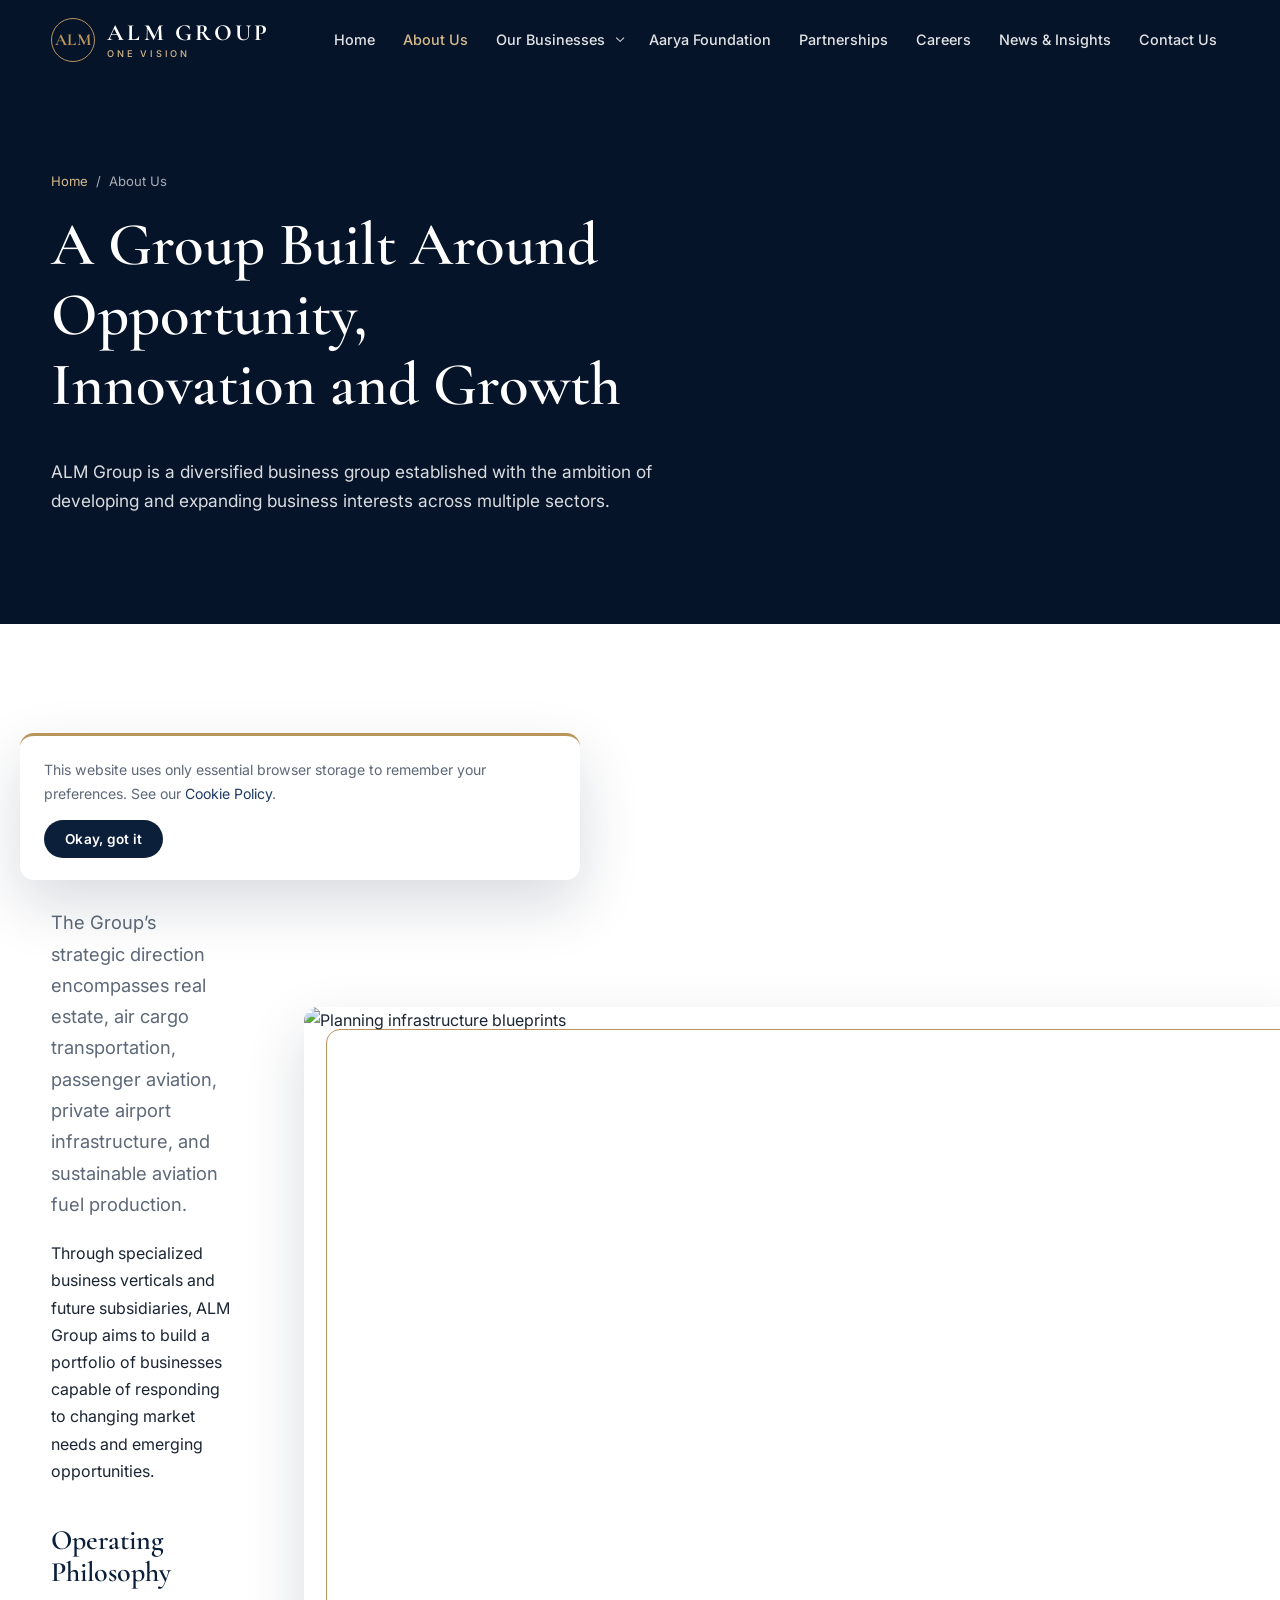
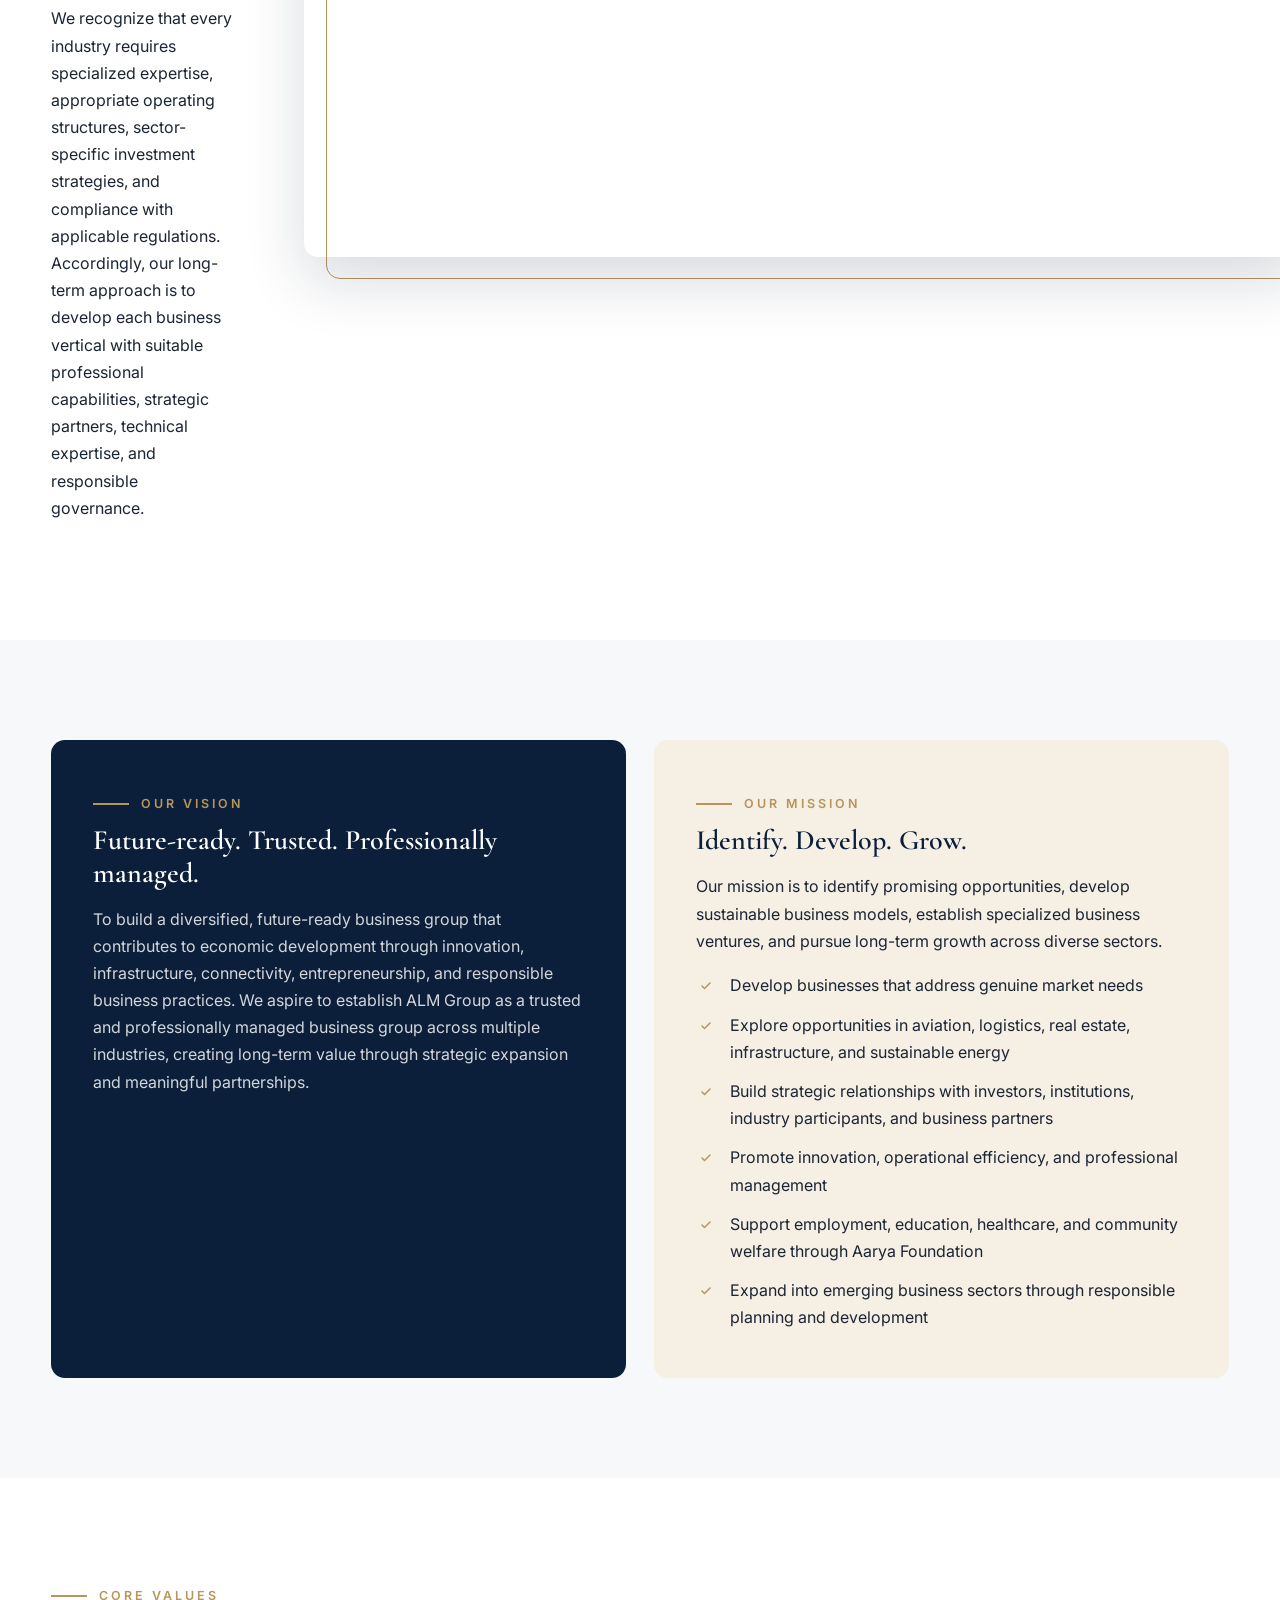
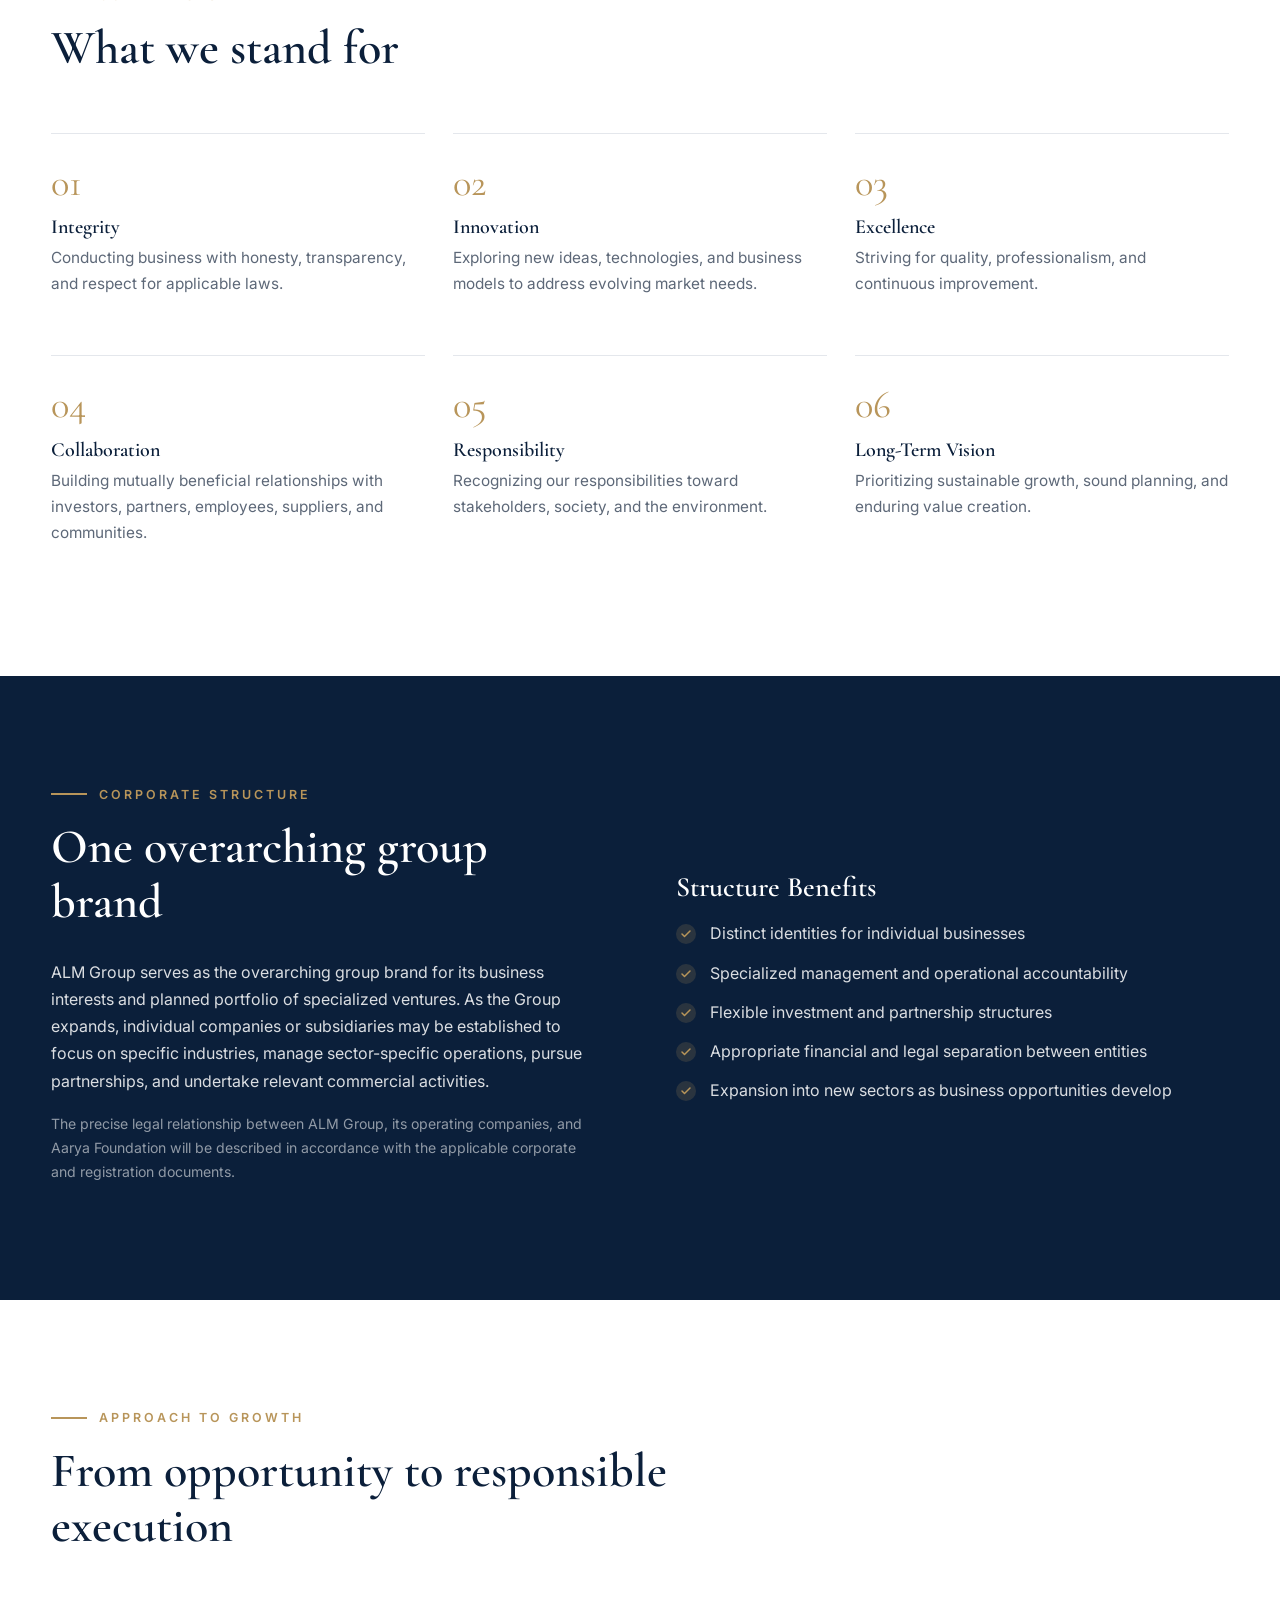
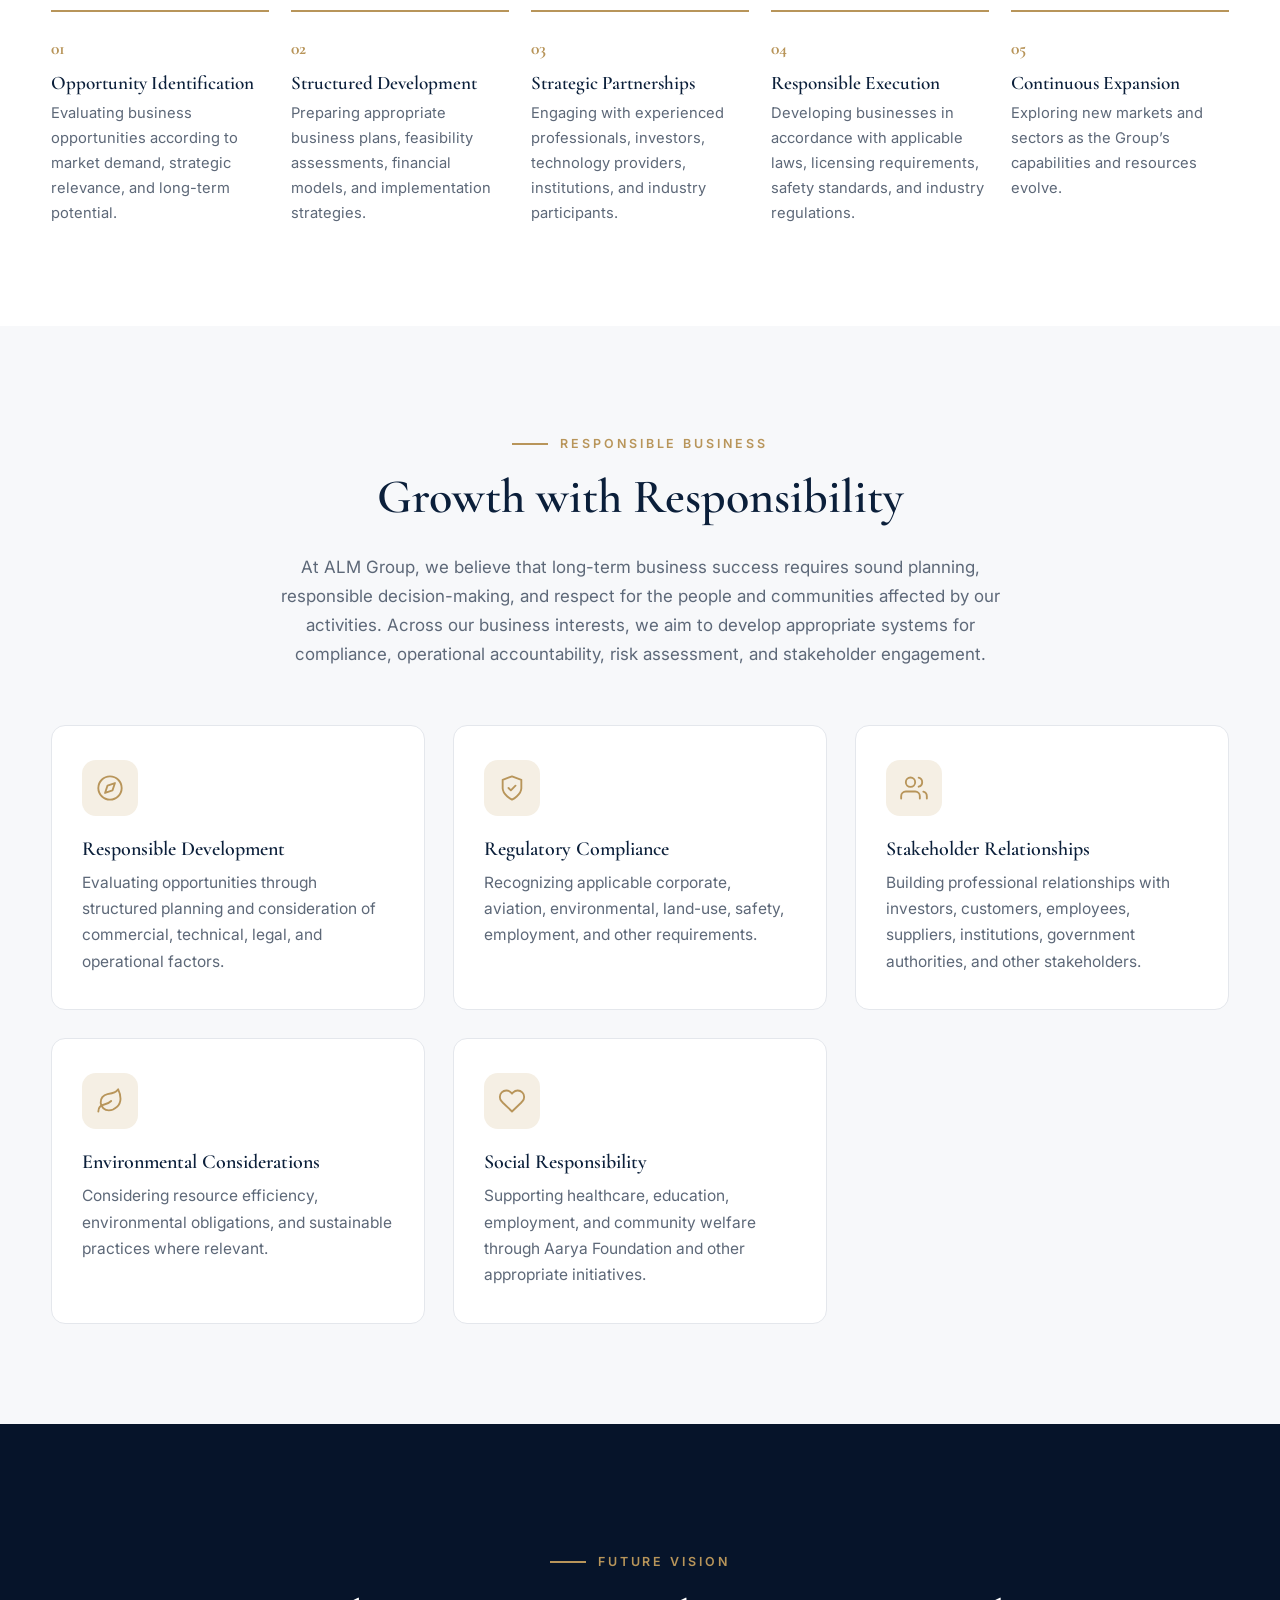
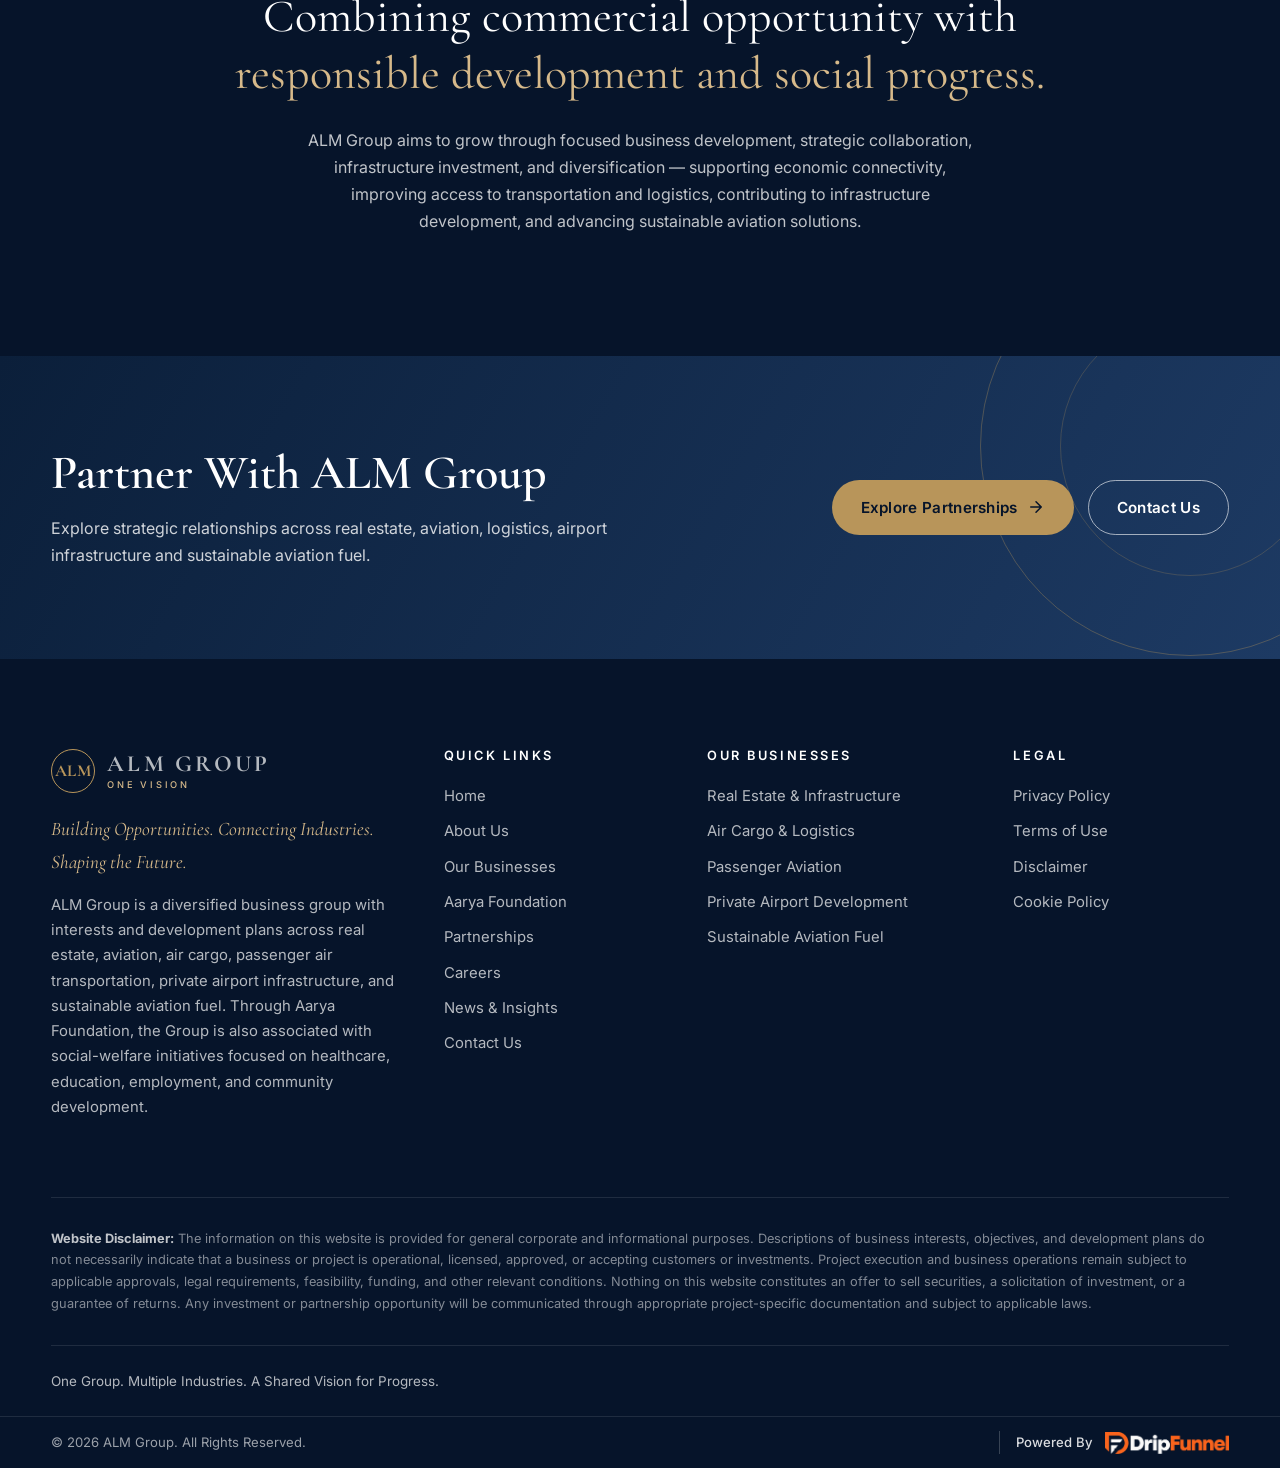
==== about.html @ 8d6ccbed "first commit" ====
<!DOCTYPE html>
<html lang="en">
<head>
<meta charset="UTF-8">
<meta name="viewport" content="width=device-width, initial-scale=1">
<title>About ALM Group | Vision, Mission &amp; Values</title>
<meta name="description" content="Learn about ALM Group: a diversified business group built around opportunity, innovation and growth, with a vision for responsible, long-term value creation.">
<meta name="keywords" content="ALM Group, ALM Group India, ALM real estate, ALM aviation, air cargo business, passenger aviation, private airport development, sustainable aviation fuel, aviation infrastructure, real estate development, Aarya Foundation, healthcare initiatives, educational welfare, employment and skill development">
<meta name="theme-color" content="#0b1f3a">
<meta property="og:type" content="website">
<meta property="og:site_name" content="ALM Group">
<meta property="og:title" content="About ALM Group | Vision, Mission &amp; Values">
<meta property="og:description" content="Learn about ALM Group: a diversified business group built around opportunity, innovation and growth, with a vision for responsible, long-term value creation.">
<meta property="og:image" content="https://images.unsplash.com/photo-1541888946425-d81bb19240f5?auto=format&fit=crop&w=1200&q=80&h=630">
<meta name="twitter:card" content="summary_large_image">
<link rel="icon" href="assets/img/favicon.svg" type="image/svg+xml">
<link rel="preconnect" href="https://fonts.googleapis.com">
<link rel="preconnect" href="https://fonts.gstatic.com" crossorigin>
<link rel="preconnect" href="https://images.unsplash.com">
<link href="https://fonts.googleapis.com/css2?family=Cormorant+Garamond:ital,wght@0,500;0,600;0,700;1,500&family=Inter:wght@400;500;600;700&display=swap" rel="stylesheet">
<link rel="stylesheet" href="assets/css/style.css">
<script type="application/ld+json">{"@context":"https://schema.org","@type":"Organization","name":"ALM Group","slogan":"Building Opportunities. Connecting Industries. Shaping the Future.","description":"Discover ALM Group, a diversified business group exploring opportunities in real estate, air cargo, passenger aviation, private airport development, and sustainable aviation fuel, alongside social-welfare initiatives through Aarya Foundation."}</script>
</head>
<body>
<a class="skip-link" href="#main">Skip to content</a>
<header class="site-header">
  <div class="container">
    <a href="index.html" class="brand" aria-label="ALM Group home"><span class="brand-mark">ALM</span><span class="brand-text">ALM GROUP<small>ONE VISION</small></span></a>
    <nav class="main-nav" aria-label="Main navigation">
      <ul><li><a href="index.html">Home</a></li><li><a href="about.html" class="active" aria-current="page">About Us</a></li><li class="has-sub"><a href="businesses.html">Our Businesses</a><ul class="submenu"><li><a href="businesses.html#real-estate">Real Estate &amp; Infrastructure</a></li><li><a href="businesses.html#air-cargo">Air Cargo &amp; Logistics</a></li><li><a href="businesses.html#passenger-aviation">Passenger Aviation</a></li><li><a href="businesses.html#airport">Private Airport Development</a></li><li><a href="businesses.html#saf">Sustainable Aviation Fuel</a></li><li><a href="businesses.html#future">Future Business Verticals</a></li></ul></li><li><a href="foundation.html">Aarya Foundation</a></li><li><a href="partnerships.html">Partnerships</a></li><li><a href="careers.html">Careers</a></li><li><a href="news.html">News &amp; Insights</a></li><li><a href="contact.html">Contact Us</a></li><li class="mobile-cta"><a href="contact.html?interest=investment" class="btn btn-gold">Partner With Us <svg xmlns="http://www.w3.org/2000/svg" viewBox="0 0 24 24" fill="none" stroke="currentColor" stroke-width="2" stroke-linecap="round" stroke-linejoin="round" aria-hidden="true"><path d="M5 12h14M12 5l7 7-7 7"/></svg></a></li></ul>
    </nav>
    <a href="contact.html?interest=investment" class="btn btn-gold header-cta">Partner With Us</a>
    <button class="menu-toggle" aria-label="Open menu" aria-expanded="false"><span></span></button>
  </div>
</header>
<main id="main">
<section class="page-hero" style="background-image:url('https://images.unsplash.com/photo-1541888946425-d81bb19240f5?auto=format&fit=crop&w=1920&q=80')">
  <div class="container">
    <div class="breadcrumb"><a href="index.html">Home</a> &nbsp;/&nbsp; About Us</div>
    <h1>A Group Built Around Opportunity, Innovation and Growth</h1>
    <p>ALM Group is a diversified business group established with the ambition of developing and expanding business interests across multiple sectors.</p>
  </div>
</section>

<section>
  <div class="container split">
    <div class="reveal">
      <span class="eyebrow">Overview</span>
      <h2>Strategic Direction</h2>
      <p class="lead">The Group&rsquo;s strategic direction encompasses real estate, air cargo transportation, passenger aviation, private airport infrastructure, and sustainable aviation fuel production.</p>
      <p>Through specialized business verticals and future subsidiaries, ALM Group aims to build a portfolio of businesses capable of responding to changing market needs and emerging opportunities.</p>
      <h3 style="margin-top:1.4em">Operating Philosophy</h3>
      <p>We recognize that every industry requires specialized expertise, appropriate operating structures, sector-specific investment strategies, and compliance with applicable regulations. Accordingly, our long-term approach is to develop each business vertical with suitable professional capabilities, strategic partners, technical expertise, and responsible governance.</p>
    </div>
    <div class="split-media reveal"><img src="https://images.unsplash.com/photo-1503387762-592deb58ef4e?auto=format&fit=crop&w=1000&q=80" alt="Planning infrastructure blueprints" loading="lazy" width="1000" height="850"></div>
  </div>
</section>

<section class="section-alt" id="vision">
  <div class="container">
    <div class="grid grid-2">
      <div class="vm-block navy reveal">
        <span class="eyebrow">Our Vision</span>
        <h3>Future-ready. Trusted. Professionally managed.</h3>
        <p>To build a diversified, future-ready business group that contributes to economic development through innovation, infrastructure, connectivity, entrepreneurship, and responsible business practices. We aspire to establish ALM Group as a trusted and professionally managed business group across multiple industries, creating long-term value through strategic expansion and meaningful partnerships.</p>
      </div>
      <div class="vm-block gold reveal" id="mission">
        <span class="eyebrow">Our Mission</span>
        <h3>Identify. Develop. Grow.</h3>
        <p>Our mission is to identify promising opportunities, develop sustainable business models, establish specialized business ventures, and pursue long-term growth across diverse sectors.</p>
        <ul class="check-list"><li>Develop businesses that address genuine market needs</li><li>Explore opportunities in aviation, logistics, real estate, infrastructure, and sustainable energy</li><li>Build strategic relationships with investors, institutions, industry participants, and business partners</li><li>Promote innovation, operational efficiency, and professional management</li><li>Support employment, education, healthcare, and community welfare through Aarya Foundation</li><li>Expand into emerging business sectors through responsible planning and development</li></ul>
      </div>
    </div>
  </div>
</section>

<section>
  <div class="container">
    <div class="section-head reveal">
      <span class="eyebrow">Core Values</span>
      <h2>What we stand for</h2>
    </div>
    <div class="grid grid-3">
<div class="value reveal"><span class="num">01</span><h4>Integrity</h4><p>Conducting business with honesty, transparency, and respect for applicable laws.</p></div>
<div class="value reveal"><span class="num">02</span><h4>Innovation</h4><p>Exploring new ideas, technologies, and business models to address evolving market needs.</p></div>
<div class="value reveal"><span class="num">03</span><h4>Excellence</h4><p>Striving for quality, professionalism, and continuous improvement.</p></div>
<div class="value reveal"><span class="num">04</span><h4>Collaboration</h4><p>Building mutually beneficial relationships with investors, partners, employees, suppliers, and communities.</p></div>
<div class="value reveal"><span class="num">05</span><h4>Responsibility</h4><p>Recognizing our responsibilities toward stakeholders, society, and the environment.</p></div>
<div class="value reveal"><span class="num">06</span><h4>Long-Term Vision</h4><p>Prioritizing sustainable growth, sound planning, and enduring value creation.</p></div>
    </div>
  </div>
</section>

<section class="section-navy" id="structure">
  <div class="container split">
    <div class="reveal">
      <span class="eyebrow">Corporate Structure</span>
      <h2>One overarching group brand</h2>
      <p>ALM Group serves as the overarching group brand for its business interests and planned portfolio of specialized ventures. As the Group expands, individual companies or subsidiaries may be established to focus on specific industries, manage sector-specific operations, pursue partnerships, and undertake relevant commercial activities.</p>
      <p style="font-size:.88rem;color:rgba(255,255,255,.55)">The precise legal relationship between ALM Group, its operating companies, and Aarya Foundation will be described in accordance with the applicable corporate and registration documents.</p>
    </div>
    <div class="reveal">
      <h3>Structure Benefits</h3>
      <ul class="check-list">
        <li>Distinct identities for individual businesses</li>
        <li>Specialized management and operational accountability</li>
        <li>Flexible investment and partnership structures</li>
        <li>Appropriate financial and legal separation between entities</li>
        <li>Expansion into new sectors as business opportunities develop</li>
      </ul>
    </div>
  </div>
</section>

<section>
  <div class="container">
    <div class="section-head reveal">
      <span class="eyebrow">Approach to Growth</span>
      <h2>From opportunity to responsible execution</h2>
    </div>
    <div class="steps">
<div class="step reveal"><h4>Opportunity Identification</h4><p>Evaluating business opportunities according to market demand, strategic relevance, and long-term potential.</p></div>
<div class="step reveal"><h4>Structured Development</h4><p>Preparing appropriate business plans, feasibility assessments, financial models, and implementation strategies.</p></div>
<div class="step reveal"><h4>Strategic Partnerships</h4><p>Engaging with experienced professionals, investors, technology providers, institutions, and industry participants.</p></div>
<div class="step reveal"><h4>Responsible Execution</h4><p>Developing businesses in accordance with applicable laws, licensing requirements, safety standards, and industry regulations.</p></div>
<div class="step reveal"><h4>Continuous Expansion</h4><p>Exploring new markets and sectors as the Group&rsquo;s capabilities and resources evolve.</p></div>
    </div>
  </div>
</section>

<section class="section-alt" id="responsible-business">
  <div class="container">
    <div class="section-head center reveal">
      <span class="eyebrow">Responsible Business</span>
      <h2>Growth with Responsibility</h2>
      <p>At ALM Group, we believe that long-term business success requires sound planning, responsible decision-making, and respect for the people and communities affected by our activities. Across our business interests, we aim to develop appropriate systems for compliance, operational accountability, risk assessment, and stakeholder engagement.</p>
    </div>
    <div class="grid grid-3">
<div class="card reveal"><div class="icon"><svg xmlns="http://www.w3.org/2000/svg" viewBox="0 0 24 24" fill="none" stroke="currentColor" stroke-width="1.6" stroke-linecap="round" stroke-linejoin="round" aria-hidden="true"><circle cx="12" cy="12" r="10"/><polygon points="16.24 7.76 14.12 14.12 7.76 16.24 9.88 9.88 16.24 7.76"/></svg></div><h4>Responsible Development</h4><p>Evaluating opportunities through structured planning and consideration of commercial, technical, legal, and operational factors.</p></div>
<div class="card reveal"><div class="icon"><svg xmlns="http://www.w3.org/2000/svg" viewBox="0 0 24 24" fill="none" stroke="currentColor" stroke-width="1.6" stroke-linecap="round" stroke-linejoin="round" aria-hidden="true"><path d="M12 22s8-4 8-10V5l-8-3-8 3v7c0 6 8 10 8 10z"/><path d="M9 12l2 2 4-4"/></svg></div><h4>Regulatory Compliance</h4><p>Recognizing applicable corporate, aviation, environmental, land-use, safety, employment, and other requirements.</p></div>
<div class="card reveal"><div class="icon"><svg xmlns="http://www.w3.org/2000/svg" viewBox="0 0 24 24" fill="none" stroke="currentColor" stroke-width="1.6" stroke-linecap="round" stroke-linejoin="round" aria-hidden="true"><path d="M17 21v-2a4 4 0 0 0-4-4H5a4 4 0 0 0-4 4v2"/><circle cx="9" cy="7" r="4"/><path d="M23 21v-2a4 4 0 0 0-3-3.87M16 3.13a4 4 0 0 1 0 7.75"/></svg></div><h4>Stakeholder Relationships</h4><p>Building professional relationships with investors, customers, employees, suppliers, institutions, government authorities, and other stakeholders.</p></div>
<div class="card reveal"><div class="icon"><svg xmlns="http://www.w3.org/2000/svg" viewBox="0 0 24 24" fill="none" stroke="currentColor" stroke-width="1.6" stroke-linecap="round" stroke-linejoin="round" aria-hidden="true"><path d="M11 20A7 7 0 0 1 9.8 6.1C15.5 5 17 4.48 19 2c1 2 2 4.18 2 8 0 5.5-4.78 10-10 10z"/><path d="M2 21c0-3 1.85-5.36 5.08-6C9.5 14.52 12 13 13 12"/></svg></div><h4>Environmental Considerations</h4><p>Considering resource efficiency, environmental obligations, and sustainable practices where relevant.</p></div>
<div class="card reveal"><div class="icon"><svg xmlns="http://www.w3.org/2000/svg" viewBox="0 0 24 24" fill="none" stroke="currentColor" stroke-width="1.6" stroke-linecap="round" stroke-linejoin="round" aria-hidden="true"><path d="M20.8 4.6a5.5 5.5 0 0 0-7.8 0L12 5.7l-1-1.1a5.5 5.5 0 0 0-7.8 7.8l1 1.1L12 21l7.8-7.5 1-1.1a5.5 5.5 0 0 0 0-7.8z"/></svg></div><h4>Social Responsibility</h4><p>Supporting healthcare, education, employment, and community welfare through Aarya Foundation and other appropriate initiatives.</p></div>
    </div>
  </div>
</section>

<section class="statement" style="background-image:url('https://images.unsplash.com/photo-1517479149777-5f3b1511d5ad?auto=format&fit=crop&w=1920&q=80')">
  <div class="container">
    <span class="eyebrow" style="justify-content:center">Future Vision</span>
    <blockquote>Combining commercial opportunity with <span>responsible development and social progress.</span></blockquote>
    <p>ALM Group aims to grow through focused business development, strategic collaboration, infrastructure investment, and diversification &mdash; supporting economic connectivity, improving access to transportation and logistics, contributing to infrastructure development, and advancing sustainable aviation solutions.</p>
  </div>
</section>

<section class="cta-band">
  <div class="container">
    <div>
      <h2>Partner With ALM Group</h2>
      <p>Explore strategic relationships across real estate, aviation, logistics, airport infrastructure and sustainable aviation fuel.</p>
    </div>
    <div class="btn-row">
      <a href="partnerships.html" class="btn btn-gold">Explore Partnerships <svg xmlns="http://www.w3.org/2000/svg" viewBox="0 0 24 24" fill="none" stroke="currentColor" stroke-width="2" stroke-linecap="round" stroke-linejoin="round" aria-hidden="true"><path d="M5 12h14M12 5l7 7-7 7"/></svg></a>
      <a href="contact.html" class="btn btn-outline-light">Contact Us</a>
    </div>
  </div>
</section>
</main>
<footer class="site-footer">
  <div class="container">
    <div class="footer-grid">
      <div class="footer-brand">
        <a href="index.html" class="brand" aria-label="ALM Group home"><span class="brand-mark">ALM</span><span class="brand-text">ALM GROUP<small>ONE VISION</small></span></a>
        <p class="footer-tagline">Building Opportunities. Connecting Industries. Shaping the Future.</p>
        <p>ALM Group is a diversified business group with interests and development plans across real estate, aviation, air cargo, passenger air transportation, private airport infrastructure, and sustainable aviation fuel. Through Aarya Foundation, the Group is also associated with social-welfare initiatives focused on healthcare, education, employment, and community development.</p>
      </div>
      <div>
        <h4>Quick Links</h4>
        <ul><li><a href="index.html">Home</a></li><li><a href="about.html">About Us</a></li><li><a href="businesses.html">Our Businesses</a></li><li><a href="foundation.html">Aarya Foundation</a></li><li><a href="partnerships.html">Partnerships</a></li><li><a href="careers.html">Careers</a></li><li><a href="news.html">News &amp; Insights</a></li><li><a href="contact.html">Contact Us</a></li></ul>
      </div>
      <div>
        <h4>Our Businesses</h4>
        <ul><li><a href="businesses.html#real-estate">Real Estate &amp; Infrastructure</a></li><li><a href="businesses.html#air-cargo">Air Cargo &amp; Logistics</a></li><li><a href="businesses.html#passenger-aviation">Passenger Aviation</a></li><li><a href="businesses.html#airport">Private Airport Development</a></li><li><a href="businesses.html#saf">Sustainable Aviation Fuel</a></li></ul>
      </div>
      <div>
        <h4>Legal</h4>
        <ul>
          <li><a href="legal.html#privacy">Privacy Policy</a></li>
          <li><a href="legal.html#terms">Terms of Use</a></li>
          <li><a href="legal.html#disclaimer">Disclaimer</a></li>
          <li><a href="legal.html#cookies">Cookie Policy</a></li>
        </ul>
      </div>
    </div>
    <div class="footer-disclaimer">
      <strong>Website Disclaimer:</strong> The information on this website is provided for general corporate and informational purposes. Descriptions of business interests, objectives, and development plans do not necessarily indicate that a business or project is operational, licensed, approved, or accepting customers or investments. Project execution and business operations remain subject to applicable approvals, legal requirements, feasibility, funding, and other relevant conditions. Nothing on this website constitutes an offer to sell securities, a solicitation of investment, or a guarantee of returns. Any investment or partnership opportunity will be communicated through appropriate project-specific documentation and subject to applicable laws.
    </div>
    <div class="footer-bottom">
      <span>One Group. Multiple Industries. A Shared Vision for Progress.</span>
    </div>
  </div>
  <div class="footer-credit">
    <div class="container">
      <span>&copy; <span data-year>2026</span> ALM Group. All Rights Reserved.</span>
      <a class="powered-by" href="https://www.dripfunnel.com/in/" target="_blank" rel="noopener" aria-label="Powered by DripFunnel">
        <span>Powered By</span>
        <img src="assets/dripfunnel/DRIPFUNNEL white logo.png" alt="DripFunnel" width="130" height="23" loading="lazy">
      </a>
    </div>
  </div>
</footer>
<button class="back-to-top" aria-label="Back to top"><svg xmlns="http://www.w3.org/2000/svg" viewBox="0 0 24 24" fill="none" stroke="currentColor" stroke-width="2.2" stroke-linecap="round" stroke-linejoin="round" aria-hidden="true"><path d="M12 19V5M5 12l7-7 7 7"/></svg></button>
<div class="cookie-banner" role="region" aria-label="Cookie notice">
  <p>This website uses only essential browser storage to remember your preferences. See our <a href="legal.html#cookies">Cookie Policy</a>.</p>
  <button class="btn btn-navy" type="button">Okay, got it</button>
</div>
<script src="assets/js/main.js"></script>
</body>
</html>
---- assets/css/style.css ----
/* ALM Group — corporate stylesheet
   Palette: navy, white, subtle gold (per brand design direction) */
:root {
  --navy-950: #06142a;
  --navy-900: #0b1f3a;
  --navy-800: #13294b;
  --navy-700: #1d3a63;
  --gold: #b8955a;
  --gold-light: #d6b98a;
  --gold-soft: #f5efe4;
  --white: #ffffff;
  --ink: #1b2533;
  --muted: #5d6878;
  --line: #e4e7ec;
  --bg-alt: #f7f8fa;
  --radius: 14px;
  --shadow: 0 10px 30px rgba(11, 31, 58, .08);
  --shadow-lg: 0 24px 60px rgba(11, 31, 58, .16);
  --serif: "Cormorant Garamond", Georgia, "Times New Roman", serif;
  --sans: "Inter", system-ui, -apple-system, "Segoe UI", Roboto, sans-serif;
  --container: 1440px;
  --gutter: clamp(16px, 4vw, 56px);
  --header-h: 80px;
}

*, *::before, *::after { box-sizing: border-box; }
html { scroll-behavior: smooth; scroll-padding-top: calc(var(--header-h) + 16px); }
body {
  margin: 0;
  font-family: var(--sans);
  font-size: 16px;
  line-height: 1.7;
  color: var(--ink);
  background: var(--white);
  -webkit-font-smoothing: antialiased;
  overflow-x: hidden;
}
img { max-width: 100%; display: block; }
a { color: var(--navy-700); text-decoration: none; transition: color .2s; }
a:hover { color: var(--gold); }
h1, h2, h3, h4 { font-family: var(--serif); color: var(--navy-900); line-height: 1.15; margin: 0 0 .6em; font-weight: 600; }
h1 { font-size: clamp(2.4rem, 5.5vw, 4.4rem); }
h2 { font-size: clamp(2rem, 3.8vw, 3rem); }
h3 { font-size: clamp(1.4rem, 2.2vw, 1.75rem); }
h4 { font-size: 1.25rem; }
p { margin: 0 0 1.1em; }
ul { padding-left: 1.2em; }

.container { width: 100%; max-width: var(--container); margin: 0 auto; padding: 0 var(--gutter); }
.skip-link { position: absolute; left: -999px; top: 8px; background: var(--gold); color: var(--navy-950); padding: 10px 16px; z-index: 1000; border-radius: 6px; }
.skip-link:focus { left: 8px; }
:focus-visible { outline: 2px solid var(--gold); outline-offset: 3px; }

/* ---------- Buttons ---------- */
.btn {
  display: inline-flex; align-items: center; gap: .6em;
  padding: 14px 28px; border-radius: 999px;
  font-family: var(--sans); font-weight: 600; font-size: .95rem; letter-spacing: .02em;
  border: 1.5px solid transparent; cursor: pointer; transition: all .25s ease;
}
.btn svg { width: 18px; height: 18px; transition: transform .25s; }
.btn:hover svg { transform: translateX(4px); }
.btn-gold { background: var(--gold); color: var(--navy-950); }
.btn-gold:hover { background: var(--gold-light); color: var(--navy-950); }
.btn-outline-light { border-color: rgba(255,255,255,.6); color: var(--white); }
.btn-outline-light:hover { background: var(--white); color: var(--navy-900); }
.btn-navy { background: var(--navy-900); color: var(--white); }
.btn-navy:hover { background: var(--navy-700); color: var(--white); }
.btn-outline { border-color: var(--navy-900); color: var(--navy-900); }
.btn-outline:hover { background: var(--navy-900); color: var(--white); }
.btn-row { display: flex; flex-wrap: wrap; gap: 14px; }
.link-arrow { font-weight: 600; color: var(--gold); display: inline-flex; align-items: center; gap: 6px; }
.link-arrow::after { content: "→"; transition: transform .2s; }
.link-arrow:hover::after { transform: translateX(4px); }

/* ---------- Header ---------- */
.site-header {
  position: fixed; inset: 0 0 auto 0; height: var(--header-h); z-index: 100;
  display: flex; align-items: center;
  transition: background .3s, box-shadow .3s;
}
.site-header.scrolled, .site-header.solid { background: var(--navy-950); box-shadow: 0 4px 24px rgba(0,0,0,.25); }
.site-header .container { display: flex; align-items: center; justify-content: space-between; gap: 24px; }
.brand { display: flex; align-items: center; gap: 12px; color: var(--white); white-space: nowrap; flex: none; }
.brand:hover { color: var(--white); }
.brand-mark {
  width: 44px; height: 44px; border: 1.5px solid var(--gold); border-radius: 50%;
  display: grid; place-items: center; font-family: var(--serif); font-weight: 700; color: var(--gold); font-size: 1.05rem; letter-spacing: .04em;
}
.brand-text { font-family: var(--serif); font-size: 1.45rem; font-weight: 700; letter-spacing: .14em; line-height: 1; }
.brand-text small { display: block; font-family: var(--sans); font-size: .58rem; letter-spacing: .3em; color: var(--gold-light); font-weight: 500; margin-top: 4px; }

.main-nav ul { list-style: none; margin: 0; padding: 0; display: flex; align-items: center; gap: 4px; }
.main-nav a, .main-nav button.nav-toggle-sub {
  color: rgba(255,255,255,.88); font-size: .9rem; font-weight: 500; padding: 10px 12px; display: inline-flex; align-items: center; gap: 4px;
  background: none; border: 0; cursor: pointer; font-family: var(--sans); white-space: nowrap;
}
.main-nav a:hover, .main-nav a.active, .main-nav button.nav-toggle-sub:hover { color: var(--gold-light); }
.main-nav a.active { position: relative; }
.main-nav .has-sub { position: relative; }
.main-nav .has-sub > a::after { content: ""; width: 6px; height: 6px; border-right: 1.5px solid currentColor; border-bottom: 1.5px solid currentColor; transform: rotate(45deg) translateY(-3px); margin-left: 6px; }
.main-nav .submenu {
  position: absolute; top: 100%; left: 0; min-width: 280px; background: var(--white); border-radius: 12px; box-shadow: var(--shadow-lg);
  padding: 10px; display: block; opacity: 0; visibility: hidden; transform: translateY(8px); transition: all .2s;
  border-top: 3px solid var(--gold);
}
.main-nav .submenu li { display: block; }
.main-nav .submenu a { color: var(--navy-900); display: block; padding: 10px 14px; border-radius: 8px; font-size: .9rem; }
.main-nav .submenu a:hover { background: var(--gold-soft); color: var(--navy-900); }
.main-nav .has-sub:hover .submenu, .main-nav .has-sub:focus-within .submenu { opacity: 1; visibility: visible; transform: translateY(0); }
.header-cta { padding: 11px 22px; font-size: .88rem; white-space: nowrap; flex: none; }
.menu-toggle { display: none; background: none; border: 0; width: 44px; height: 44px; cursor: pointer; position: relative; }
.menu-toggle span, .menu-toggle span::before, .menu-toggle span::after {
  position: absolute; left: 10px; width: 24px; height: 2px; background: var(--white); content: ""; transition: all .25s;
}
.menu-toggle span { top: 21px; }
.menu-toggle span::before { left: 0; top: -7px; }
.menu-toggle span::after { left: 0; top: 7px; }
.nav-open .menu-toggle span { background: transparent; }
.nav-open .menu-toggle span::before { top: 0; transform: rotate(45deg); }
.nav-open .menu-toggle span::after { top: 0; transform: rotate(-45deg); }

/* ---------- Hero ---------- */
.hero {
  position: relative; min-height: min(100vh, 960px); min-height: min(100svh, 960px); display: flex; align-items: center;
  color: var(--white); background: var(--navy-950) center/cover no-repeat; overflow: hidden;
  padding: calc(var(--header-h) + 40px) 0 80px;
}
.hero::before {
  content: ""; position: absolute; inset: 0;
  background: linear-gradient(100deg, rgba(6,20,42,.94) 0%, rgba(6,20,42,.78) 45%, rgba(6,20,42,.35) 100%);
}
.hero .container { position: relative; z-index: 1; }
.hero h1 { color: var(--white); max-width: 15ch; }
.hero h1 em { font-style: normal; color: var(--gold-light); display: block; }
.hero-lead { font-size: clamp(1.02rem, 1.4vw, 1.18rem); max-width: 640px; color: rgba(255,255,255,.85); margin-bottom: 2em; }
.eyebrow {
  display: inline-flex; align-items: center; gap: 12px; font-size: .78rem; font-weight: 600; letter-spacing: .24em; text-transform: uppercase; color: var(--gold); margin-bottom: 1.2em;
}
.eyebrow::before { content: ""; width: 36px; height: 1.5px; background: currentColor; }
.hero .eyebrow { color: var(--gold-light); }
.hero-sectors { margin-top: 56px; display: flex; flex-wrap: wrap; gap: 10px; max-width: 820px; }
.hero-sectors span { border: 1px solid rgba(255,255,255,.22); padding: 7px 16px; border-radius: 999px; font-size: .82rem; color: rgba(255,255,255,.85); backdrop-filter: blur(4px); background: rgba(255,255,255,.04); }
.scroll-cue { position: absolute; bottom: 28px; left: 50%; transform: translateX(-50%); z-index: 1; width: 26px; height: 42px; border: 1.5px solid rgba(255,255,255,.5); border-radius: 14px; }
.scroll-cue::after { content: ""; position: absolute; left: 50%; top: 8px; width: 4px; height: 8px; margin-left: -2px; background: var(--gold); border-radius: 2px; animation: cue 1.8s infinite; }
@keyframes cue { 0% { opacity: 0; transform: translateY(0); } 40% { opacity: 1; } 100% { opacity: 0; transform: translateY(14px); } }

/* Page hero (inner pages) */
.page-hero {
  position: relative; color: var(--white); background: var(--navy-950) center/cover no-repeat;
  padding: calc(var(--header-h) + 90px) 0 90px;
}
.page-hero::before { content: ""; position: absolute; inset: 0; background: linear-gradient(100deg, rgba(6,20,42,.95) 0%, rgba(6,20,42,.75) 55%, rgba(6,20,42,.45) 100%); }
.page-hero .container { position: relative; z-index: 1; }
.page-hero h1 { color: var(--white); font-size: clamp(2.2rem, 5vw, 3.8rem); max-width: 20ch; }
.page-hero p { color: rgba(255,255,255,.85); max-width: 680px; font-size: 1.08rem; }
.breadcrumb { font-size: .82rem; color: rgba(255,255,255,.65); margin-bottom: 18px; }
.breadcrumb a { color: var(--gold-light); }

/* ---------- Sections ---------- */
section { padding: 100px 0; }
.section-alt { background: var(--bg-alt); }
.section-navy { background: var(--navy-900); color: rgba(255,255,255,.85); }
.section-navy h2, .section-navy h3, .section-navy h4 { color: var(--white); }
.section-head { max-width: 760px; margin-bottom: 56px; }
.section-head.center { margin-left: auto; margin-right: auto; text-align: center; }
.section-head.center .eyebrow { justify-content: center; }
.section-head p { color: var(--muted); font-size: 1.06rem; }
.section-navy .section-head p { color: rgba(255,255,255,.75); }
.lead { font-size: 1.15rem; color: var(--muted); }

.grid { display: grid; gap: 28px; }
.grid-2 { grid-template-columns: repeat(2, 1fr); }
.grid-3 { grid-template-columns: repeat(3, 1fr); }
.grid-4 { grid-template-columns: repeat(4, 1fr); }
.split { display: grid; grid-template-columns: 1fr 1fr; gap: 72px; align-items: center; }
.split.reverse .split-media { order: 2; }

.split-media { position: relative; }
.split-media img { width: 100%; aspect-ratio: 4/3.4; object-fit: cover; border-radius: var(--radius); box-shadow: var(--shadow-lg); }
.split-media::after { content: ""; position: absolute; inset: 22px -22px -22px 22px; border: 1.5px solid var(--gold); border-radius: var(--radius); z-index: -1; }
.split.reverse .split-media::after { inset: 22px 22px -22px -22px; }

/* Cards */
.card {
  background: var(--white); border: 1px solid var(--line); border-radius: var(--radius); padding: 34px 30px;
  transition: transform .3s, box-shadow .3s, border-color .3s; height: 100%;
}
.card:hover { transform: translateY(-6px); box-shadow: var(--shadow-lg); border-color: transparent; }
.card h3, .card h4 { margin-bottom: .45em; }
.card p { color: var(--muted); margin-bottom: 0; font-size: .97rem; }
.icon {
  width: 56px; height: 56px; border-radius: 14px; display: grid; place-items: center; margin-bottom: 22px;
  background: var(--gold-soft); color: var(--gold);
}
.icon svg { width: 28px; height: 28px; }
.section-navy .card { background: rgba(255,255,255,.04); border-color: rgba(255,255,255,.1); }
.section-navy .card p { color: rgba(255,255,255,.7); }
.section-navy .card:hover { background: rgba(255,255,255,.07); border-color: rgba(184,149,90,.5); }
.section-navy .icon { background: rgba(184,149,90,.14); }

/* Business cards (image) */
.biz-card {
  position: relative; display: flex; flex-direction: column; background: var(--white); border-radius: var(--radius); overflow: hidden;
  box-shadow: var(--shadow); transition: transform .3s, box-shadow .3s; height: 100%; color: inherit;
}
.biz-card:hover { transform: translateY(-6px); box-shadow: var(--shadow-lg); color: inherit; }
.biz-card .biz-img { aspect-ratio: 16/10; overflow: hidden; background: var(--navy-800); }
.biz-card img { width: 100%; height: 100%; object-fit: cover; transition: transform .6s; }
.biz-card:hover img { transform: scale(1.06); }
.biz-card .biz-body { padding: 28px 28px 30px; display: flex; flex-direction: column; flex: 1; }
.biz-card .biz-num { font-family: var(--serif); color: var(--gold); font-size: 1rem; font-weight: 700; letter-spacing: .1em; margin-bottom: 6px; }
.biz-card h3 { margin-bottom: .4em; }
.biz-card p { color: var(--muted); font-size: .96rem; flex: 1; }
.biz-card .link-arrow { margin-top: 8px; }

/* Values */
.value { padding: 30px 0; border-top: 1px solid var(--line); }
.value .num { font-family: var(--serif); font-size: 2.4rem; color: var(--gold); line-height: 1; margin-bottom: 14px; display: block; }
.value h4 { margin-bottom: .3em; }
.value p { color: var(--muted); font-size: .96rem; margin: 0; }

/* Vision/Mission blocks */
.vm-block { padding: 46px 42px; border-radius: var(--radius); height: 100%; }
.vm-block.navy { background: var(--navy-900); color: rgba(255,255,255,.82); }
.vm-block.navy h3 { color: var(--white); }
.vm-block.gold { background: var(--gold-soft); }
.vm-block .eyebrow { margin-bottom: .8em; }

/* Check list */
.check-list { list-style: none; padding: 0; margin: 0; display: grid; gap: 12px; }
.check-list li { position: relative; padding-left: 34px; }
.check-list li::before {
  content: ""; position: absolute; left: 0; top: 4px; width: 20px; height: 20px; border-radius: 50%;
  background: var(--gold-soft) url("data:image/svg+xml,%3Csvg xmlns='http://www.w3.org/2000/svg' viewBox='0 0 24 24' fill='none' stroke='%23b8955a' stroke-width='3' stroke-linecap='round' stroke-linejoin='round'%3E%3Cpolyline points='20 6 9 17 4 12'/%3E%3C/svg%3E") center/12px no-repeat;
}
.check-list.two-col { grid-template-columns: 1fr 1fr; column-gap: 32px; }
.section-navy .check-list li::before { background-color: rgba(184,149,90,.18); }

.pill-list { display: flex; flex-wrap: wrap; gap: 10px; list-style: none; padding: 0; margin: 0; }
.pill-list li { background: var(--white); border: 1px solid var(--line); padding: 8px 16px; border-radius: 999px; font-size: .88rem; color: var(--navy-800); }
.section-alt .pill-list li { background: var(--white); }

/* Statement band */
.statement { background: var(--navy-950) center/cover no-repeat; position: relative; color: var(--white); text-align: center; padding: 120px 0; }
.statement::before { content: ""; position: absolute; inset: 0; background: rgba(6,20,42,.86); }
.statement .container { position: relative; }
.statement blockquote { margin: 0 auto; max-width: 900px; font-family: var(--serif); font-size: clamp(1.8rem, 3.6vw, 3rem); line-height: 1.25; color: var(--white); }
.statement blockquote span { color: var(--gold-light); }
.statement p { color: rgba(255,255,255,.75); max-width: 680px; margin: 24px auto 0; }

/* Steps */
.steps { counter-reset: step; display: grid; grid-template-columns: repeat(5, 1fr); gap: 22px; }
.step { position: relative; padding-top: 22px; border-top: 2px solid var(--gold); }
.step::before { counter-increment: step; content: "0" counter(step); font-family: var(--serif); font-size: 1.1rem; color: var(--gold); font-weight: 700; display: block; margin-bottom: 8px; }
.step h4 { font-size: 1.2rem; margin-bottom: .35em; }
.step p { color: var(--muted); font-size: .92rem; margin: 0; }
.section-navy .step p { color: rgba(255,255,255,.7); }

/* Vertical detail sections (businesses page) */
.vertical { padding: 110px 0; border-bottom: 1px solid var(--line); }
.vertical:nth-of-type(even) { background: var(--bg-alt); }
.vertical-head { display: grid; grid-template-columns: 1fr 1fr; gap: 72px; align-items: center; margin-bottom: 56px; }
.vertical-head .tag { font-family: var(--serif); font-size: 1rem; letter-spacing: .14em; color: var(--gold); font-weight: 700; text-transform: uppercase; display: block; margin-bottom: 10px; }
.vertical-head .headline { font-family: var(--serif); font-style: italic; font-size: 1.4rem; color: var(--navy-700); margin-bottom: 1em; }
.detail-grid { display: grid; grid-template-columns: repeat(3, 1fr); gap: 24px; }
.detail { background: var(--white); border-radius: var(--radius); padding: 30px; border: 1px solid var(--line); }
.detail h4 { font-size: 1.25rem; display: flex; align-items: center; gap: 10px; }
.detail h4::before { content: ""; width: 8px; height: 8px; background: var(--gold); transform: rotate(45deg); flex: none; }
.detail p, .detail li { color: var(--muted); font-size: .95rem; }
.detail ul { margin: 0; padding-left: 1.1em; }
.detail li { margin-bottom: 6px; }
.detail.span-2 { grid-column: span 2; }
.detail.span-3 { grid-column: 1 / -1; }
.note {
  background: var(--gold-soft); border-left: 3px solid var(--gold); padding: 18px 22px; border-radius: 0 10px 10px 0; font-size: .92rem; color: var(--navy-800); margin-top: 24px;
}
.note strong { color: var(--navy-900); }
.vertical-cta { margin-top: 40px; display: flex; flex-wrap: wrap; align-items: center; justify-content: space-between; gap: 22px; background: var(--navy-900); color: rgba(255,255,255,.85); padding: 30px 36px; border-radius: var(--radius); }
.vertical-cta p { margin: 0; max-width: 620px; font-family: var(--serif); font-size: 1.3rem; color: var(--white); line-height: 1.35; }

/* Sub nav for businesses page */
.sub-nav { position: sticky; top: var(--header-h); z-index: 50; background: var(--white); border-bottom: 1px solid var(--line); }
.sub-nav ul { list-style: none; margin: 0; padding: 0; display: flex; gap: 6px; overflow-x: auto; scrollbar-width: none; }
.sub-nav ul::-webkit-scrollbar { display: none; }
.sub-nav a { display: block; padding: 16px 14px; white-space: nowrap; font-size: .88rem; font-weight: 500; color: var(--muted); border-bottom: 2px solid transparent; }
.sub-nav a:hover, .sub-nav a.active { color: var(--navy-900); border-bottom-color: var(--gold); }

/* Foundation */
.program { display: grid; grid-template-columns: 1fr 1.15fr; border-radius: var(--radius); overflow: hidden; background: var(--white); box-shadow: var(--shadow); margin-bottom: 36px; }
.program:nth-child(even) .program-media { order: 2; }
.program-media { min-height: 320px; background: var(--navy-800) center/cover no-repeat; }
.program-body { padding: 48px 46px; }
.program-body .icon { margin-bottom: 18px; }
.registration { border: 1.5px dashed var(--gold); border-radius: var(--radius); padding: 34px 36px; background: var(--white); }
.placeholder { background: #fff6e0; color: #8a5a00; padding: 1px 8px; border-radius: 4px; font-size: .9em; font-family: ui-monospace, SFMono-Regular, Consolas, monospace; }

/* Stats-ish highlight band */
.highlights { display: grid; grid-template-columns: repeat(3, 1fr); gap: 0; border: 1px solid rgba(255,255,255,.12); border-radius: var(--radius); overflow: hidden; }
.highlights div { padding: 34px 30px; border-right: 1px solid rgba(255,255,255,.12); }
.highlights div:last-child { border-right: 0; }
.highlights strong { display: block; font-family: var(--serif); font-size: 2.2rem; color: var(--gold-light); line-height: 1.1; margin-bottom: 6px; font-weight: 600; }
.highlights span { font-size: .92rem; color: rgba(255,255,255,.75); }

/* CTA band */
.cta-band { background: linear-gradient(120deg, var(--navy-900), var(--navy-700)); color: var(--white); padding: 90px 0; position: relative; overflow: hidden; }
.cta-band::after { content: ""; position: absolute; right: -120px; top: -120px; width: 420px; height: 420px; border: 1.5px solid rgba(184,149,90,.35); border-radius: 50%; }
.cta-band::before { content: ""; position: absolute; right: -40px; top: -40px; width: 260px; height: 260px; border: 1.5px solid rgba(184,149,90,.25); border-radius: 50%; }
.cta-band .container { position: relative; z-index: 1; display: flex; flex-wrap: wrap; align-items: center; justify-content: space-between; gap: 32px; }
.cta-band h2 { color: var(--white); margin-bottom: .3em; }
.cta-band p { color: rgba(255,255,255,.8); margin: 0; max-width: 620px; }

/* News */
.news-card { background: var(--white); border: 1px solid var(--line); border-radius: var(--radius); padding: 30px; height: 100%; display: flex; flex-direction: column; }
.news-card .cat { font-size: .74rem; font-weight: 700; letter-spacing: .16em; text-transform: uppercase; color: var(--gold); margin-bottom: 12px; }
.news-card h3 { font-size: 1.4rem; }
.news-card p { color: var(--muted); font-size: .95rem; flex: 1; }
.news-card .status { font-size: .82rem; color: var(--muted); border-top: 1px solid var(--line); padding-top: 14px; margin-top: 10px; }
.filter-bar { display: flex; flex-wrap: wrap; gap: 10px; margin-bottom: 40px; }
.filter-bar button { background: var(--white); border: 1px solid var(--line); padding: 9px 18px; border-radius: 999px; font: 500 .88rem var(--sans); color: var(--navy-800); cursor: pointer; transition: all .2s; }
.filter-bar button:hover, .filter-bar button.active { background: var(--navy-900); color: var(--white); border-color: var(--navy-900); }

/* Forms */
.form-wrap { background: var(--white); border-radius: var(--radius); box-shadow: var(--shadow-lg); padding: 48px; }
.form-grid { display: grid; grid-template-columns: 1fr 1fr; gap: 20px 22px; }
.form-grid .full { grid-column: 1 / -1; }
.field label { display: block; font-size: .85rem; font-weight: 600; color: var(--navy-900); margin-bottom: 7px; }
.field label .req { color: var(--gold); }
.field input, .field select, .field textarea {
  width: 100%; padding: 13px 15px; border: 1px solid #cfd5de; border-radius: 10px; font: inherit; font-size: .95rem; color: var(--ink); background: var(--white); transition: border-color .2s, box-shadow .2s;
}
.field textarea { min-height: 150px; resize: vertical; }
.field input:focus, .field select:focus, .field textarea:focus { outline: none; border-color: var(--gold); box-shadow: 0 0 0 4px rgba(184,149,90,.15); }
.field.invalid input, .field.invalid select, .field.invalid textarea { border-color: #c0392b; }
.field .err { display: none; color: #c0392b; font-size: .8rem; margin-top: 5px; }
.field.invalid .err { display: block; }
.consent { display: flex; gap: 10px; align-items: flex-start; font-size: .86rem; color: var(--muted); }
.consent input { margin-top: 5px; accent-color: var(--navy-900); }
.form-success { display: none; text-align: center; padding: 30px 10px; }
.form-success.show { display: block; }
.form-success .icon { margin: 0 auto 18px; }

.contact-info { display: grid; gap: 22px; }
.info-item { display: flex; gap: 16px; align-items: flex-start; }
.info-item .icon { margin: 0; width: 48px; height: 48px; flex: none; }
.info-item .icon svg { width: 22px; height: 22px; }
.info-item h4 { font-size: 1.1rem; margin-bottom: 2px; }
.info-item p { margin: 0; color: var(--muted); font-size: .94rem; }
.section-navy .info-item p { color: rgba(255,255,255,.75); }

.category-grid { display: grid; grid-template-columns: repeat(3, 1fr); gap: 14px; }
.category-grid a { display: flex; align-items: center; justify-content: space-between; gap: 10px; background: var(--white); border: 1px solid var(--line); border-radius: 10px; padding: 16px 18px; color: var(--navy-900); font-weight: 500; font-size: .93rem; transition: all .2s; }
.category-grid a::after { content: "→"; color: var(--gold); }
.category-grid a:hover { border-color: var(--gold); box-shadow: var(--shadow); }

/* Legal */
.legal { max-width: 860px; }
.legal h2 { font-size: 2rem; margin-top: 1.6em; padding-top: 1em; border-top: 1px solid var(--line); }
.legal h2:first-child { margin-top: 0; padding-top: 0; border-top: 0; }
.legal p, .legal li { color: var(--muted); }

/* ---------- Footer ---------- */
.site-footer { background: var(--navy-950); color: rgba(255,255,255,.7); padding: 90px 0 0; font-size: .93rem; }
.footer-grid { display: grid; grid-template-columns: 1.6fr 1fr 1.2fr 1fr; gap: 48px; padding-bottom: 60px; }
.site-footer h4 { color: var(--white); font-family: var(--sans); font-size: .8rem; letter-spacing: .2em; text-transform: uppercase; margin-bottom: 20px; font-weight: 600; }
.site-footer ul { list-style: none; padding: 0; margin: 0; display: grid; gap: 10px; }
.site-footer a { color: rgba(255,255,255,.7); }
.site-footer a:hover { color: var(--gold-light); }
.footer-brand .brand { margin-bottom: 20px; }
.footer-tagline { color: var(--gold-light); font-family: var(--serif); font-size: 1.2rem; font-style: italic; margin-bottom: 14px; }
.footer-disclaimer { border-top: 1px solid rgba(255,255,255,.1); padding: 30px 0; font-size: .8rem; line-height: 1.7; color: rgba(255,255,255,.5); }
.footer-disclaimer strong { color: rgba(255,255,255,.75); }
.footer-bottom { border-top: 1px solid rgba(255,255,255,.1); padding: 24px 0; display: flex; flex-wrap: wrap; justify-content: space-between; gap: 14px; font-size: .84rem; }
.footer-bottom ul { display: flex; flex-wrap: wrap; gap: 20px; }
.footer-credit { border-top: 1px solid rgba(255,255,255,.1); padding: 14px 0; font-size: .82rem; color: rgba(255,255,255,.6); }
.footer-credit .container { display: flex; flex-wrap: wrap; align-items: center; justify-content: space-between; gap: 12px; }
.site-footer .powered-by { display: inline-flex; align-items: center; gap: 12px; padding-left: 16px; border-left: 1px solid rgba(255,255,255,.2); color: rgba(255,255,255,.85); font-weight: 500; }
.site-footer .powered-by:hover { color: var(--white); }
.powered-by img { height: 22px; width: auto; display: block; transition: opacity .2s; }
.powered-by:hover img { opacity: .85; }

.back-to-top { position: fixed; right: 22px; bottom: 22px; width: 48px; height: 48px; border-radius: 50%; background: var(--gold); color: var(--navy-950); border: 0; cursor: pointer; display: grid; place-items: center; box-shadow: var(--shadow-lg); opacity: 0; visibility: hidden; transform: translateY(10px); transition: all .3s; z-index: 90; }
.back-to-top.show { opacity: 1; visibility: visible; transform: none; }
.back-to-top svg { width: 20px; height: 20px; }

/* Cookie banner */
.cookie-banner { position: fixed; left: 20px; right: 20px; bottom: 20px; max-width: 560px; background: var(--white); border-radius: var(--radius); box-shadow: var(--shadow-lg); padding: 22px 24px; z-index: 200; display: none; border-top: 3px solid var(--gold); }
.cookie-banner.show { display: block; }
.cookie-banner p { font-size: .88rem; color: var(--muted); margin-bottom: 14px; }
.cookie-banner .btn { padding: 10px 20px; font-size: .85rem; }

/* Reveal animation */
.reveal { opacity: 0; transform: translateY(28px); transition: opacity .8s ease, transform .8s ease; }
.reveal.visible { opacity: 1; transform: none; }
@media (prefers-reduced-motion: reduce) {
  html { scroll-behavior: auto; }
  .reveal { opacity: 1; transform: none; transition: none; }
  * { animation: none !important; transition: none !important; }
}

/* ---------- Responsive ---------- */
@media (max-width: 1360px) {
  .header-cta { display: none; }
}
@media (max-width: 1180px) {
  .main-nav a, .main-nav button.nav-toggle-sub { padding: 10px 8px; font-size: .86rem; }
  .header-cta { display: none; }
}
@media (max-width: 1024px) {
  .grid-4 { grid-template-columns: repeat(2, 1fr); }
  .grid-3, .detail-grid { grid-template-columns: repeat(2, 1fr); }
  .detail.span-2 { grid-column: 1 / -1; }
  .steps { grid-template-columns: repeat(2, 1fr); }
  .footer-grid { grid-template-columns: 1fr 1fr; }
  .split, .vertical-head { gap: 48px; }
  .category-grid { grid-template-columns: repeat(2, 1fr); }

  /* Mobile navigation */
  .menu-toggle { display: block; z-index: 2; }
  .main-nav {
    position: fixed; inset: var(--header-h) 0 0 0; background: var(--navy-950); padding: 20px 24px 40px; overflow-y: auto;
    transform: translateX(100%); transition: transform .35s ease; visibility: hidden;
  }
  .nav-open .main-nav { transform: none; visibility: visible; }
  .nav-open .site-header { background: var(--navy-950); }
  .main-nav ul { flex-direction: column; align-items: stretch; gap: 0; }
  .main-nav > ul > li { border-bottom: 1px solid rgba(255,255,255,.08); }
  .main-nav a { padding: 16px 4px; font-size: 1.05rem; width: 100%; }
  .main-nav .submenu { position: static; opacity: 1; visibility: visible; transform: none; box-shadow: none; background: transparent; border: 0; padding: 0 0 12px 14px; min-width: 0; }
  .main-nav .submenu a { color: rgba(255,255,255,.7); padding: 9px 4px; font-size: .95rem; }
  .main-nav .submenu a:hover { background: transparent; color: var(--gold-light); }
  .main-nav .has-sub > a::after { display: none; }
  .main-nav .mobile-cta { display: block; margin-top: 24px; border: 0; }
  .main-nav .mobile-cta a { justify-content: center; color: var(--navy-950); }
}
@media (min-width: 1025px) { .main-nav .mobile-cta { display: none; } }
@media (max-width: 768px) {
  :root { --header-h: 70px; }
  section { padding: 72px 0; }
  .vertical { padding: 76px 0; }
  .grid-2, .grid-3, .grid-4, .detail-grid, .split, .vertical-head, .form-grid, .program, .highlights, .category-grid { grid-template-columns: 1fr; }
  .split.reverse .split-media, .program:nth-child(even) .program-media { order: 0; }
  .split-media::after { display: none; }
  .check-list.two-col { grid-template-columns: 1fr; }
  .steps { grid-template-columns: 1fr; }
  .footer-grid { grid-template-columns: 1fr; gap: 36px; }
  .form-wrap { padding: 28px 20px; }
  .program-body { padding: 32px 24px; }
  .program-media { min-height: 220px; }
  .vm-block { padding: 34px 26px; }
  .highlights div { border-right: 0; border-bottom: 1px solid rgba(255,255,255,.12); }
  .highlights div:last-child { border-bottom: 0; }
  .vertical-cta { padding: 26px 22px; }
  .brand-text { font-size: 1.25rem; }
  .split-media img { aspect-ratio: 4/3; }
  .scroll-cue { display: none; }
  .brand-mark { width: 38px; height: 38px; font-size: .9rem; }
  .hero-sectors { margin-top: 40px; }
  .btn { padding: 13px 22px; }
  .page-hero { padding: calc(var(--header-h) + 60px) 0 64px; }
}
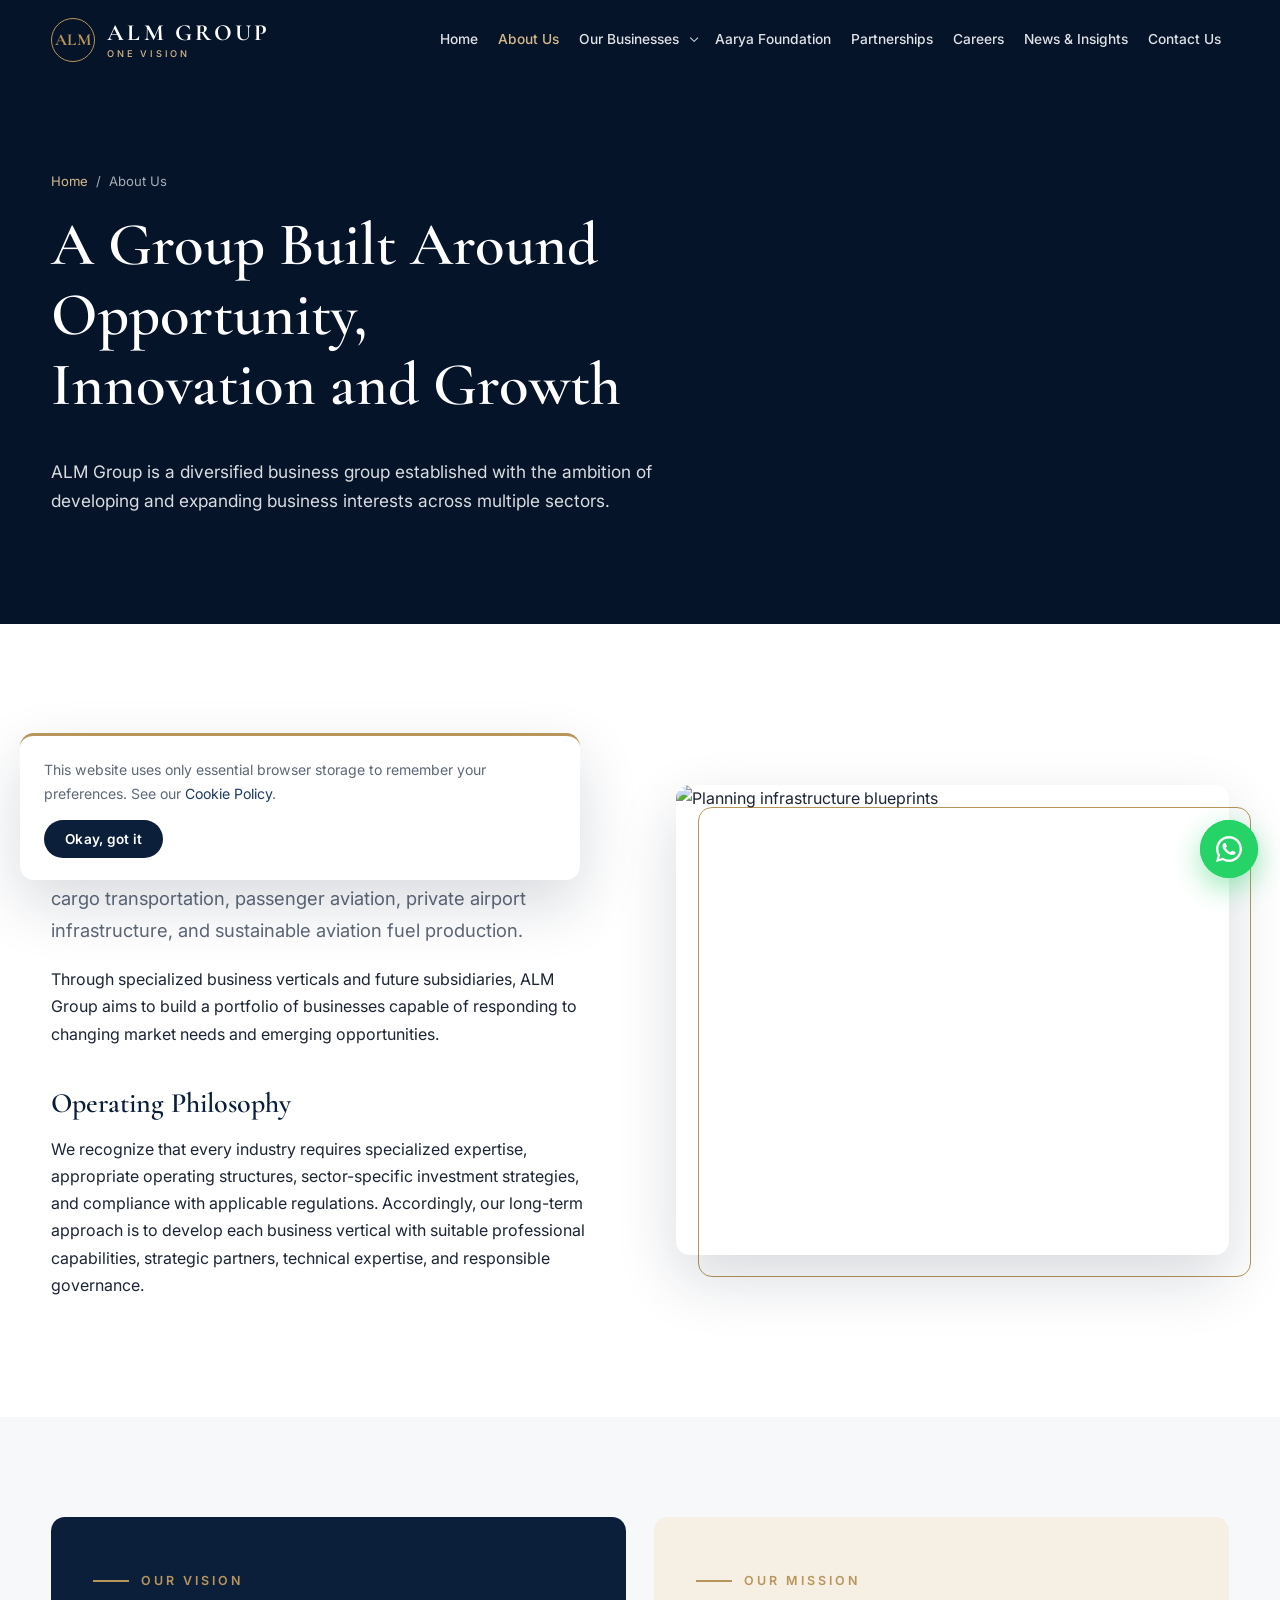
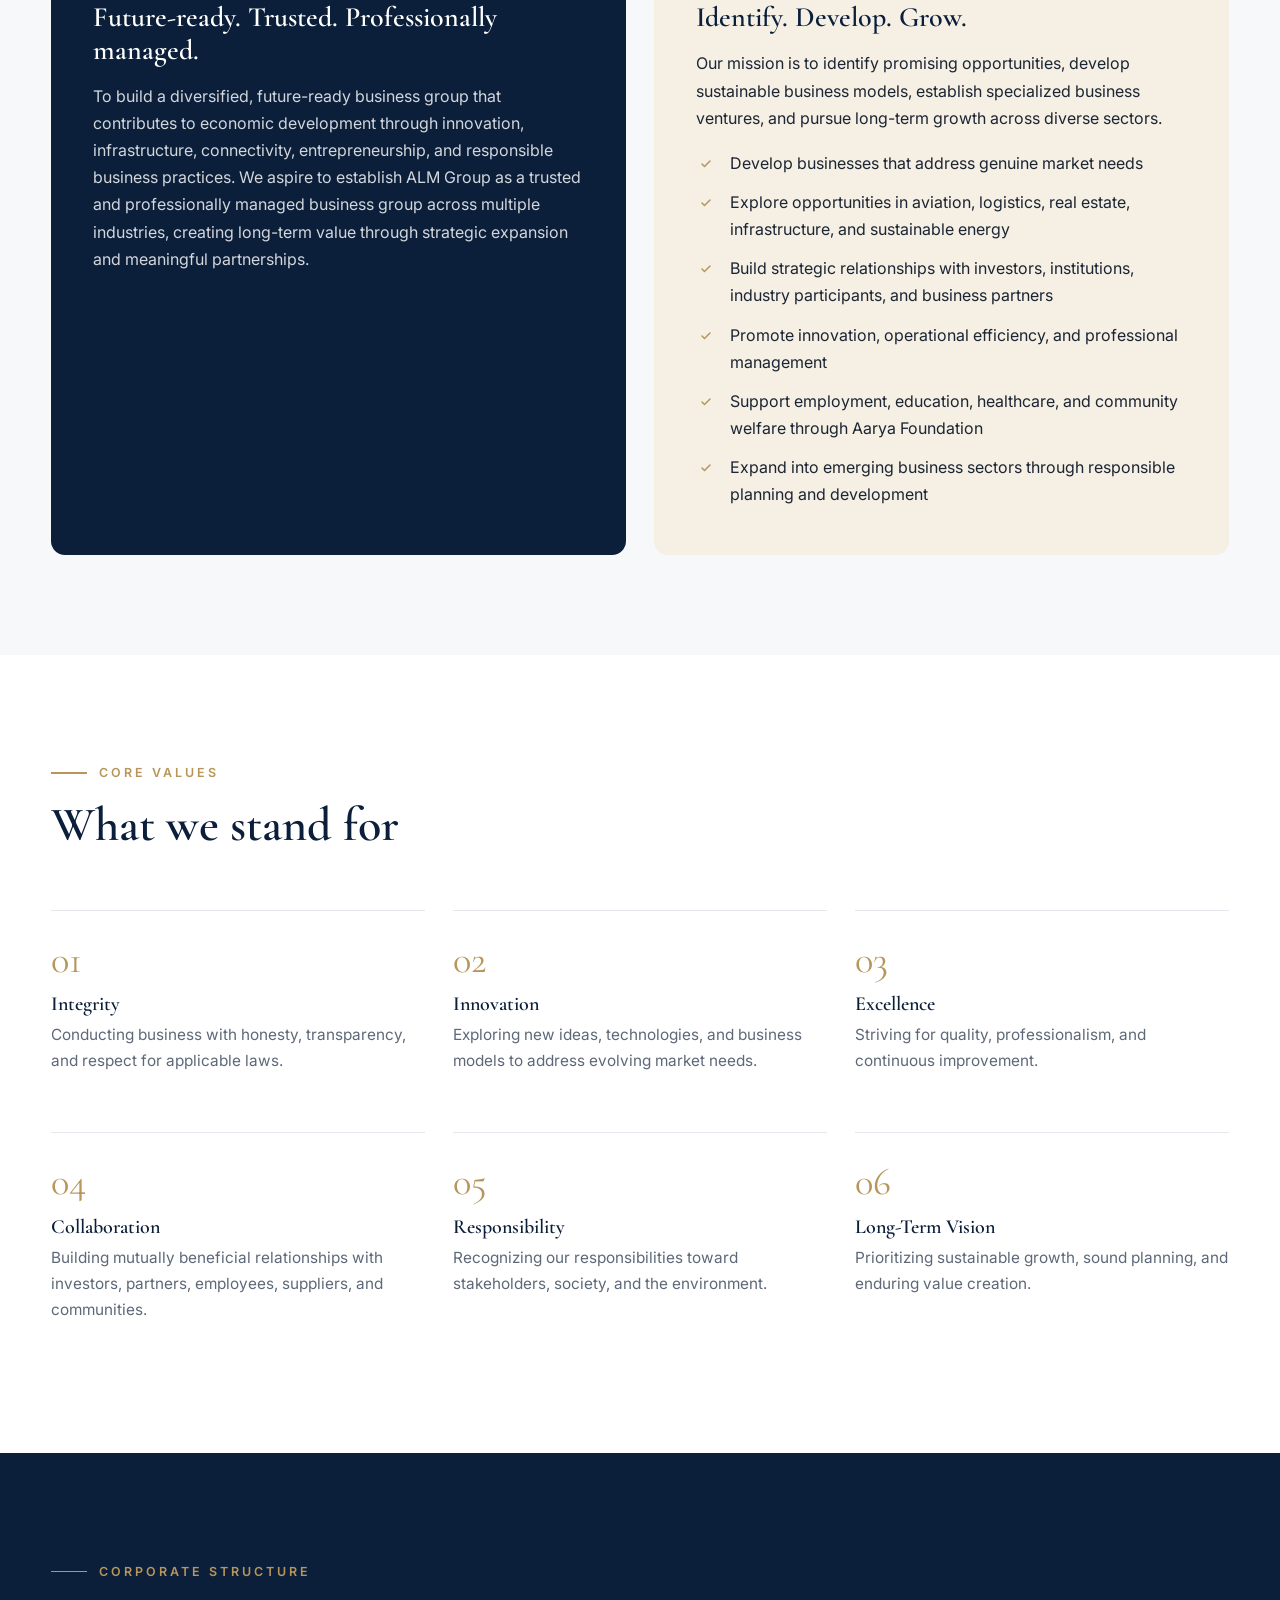
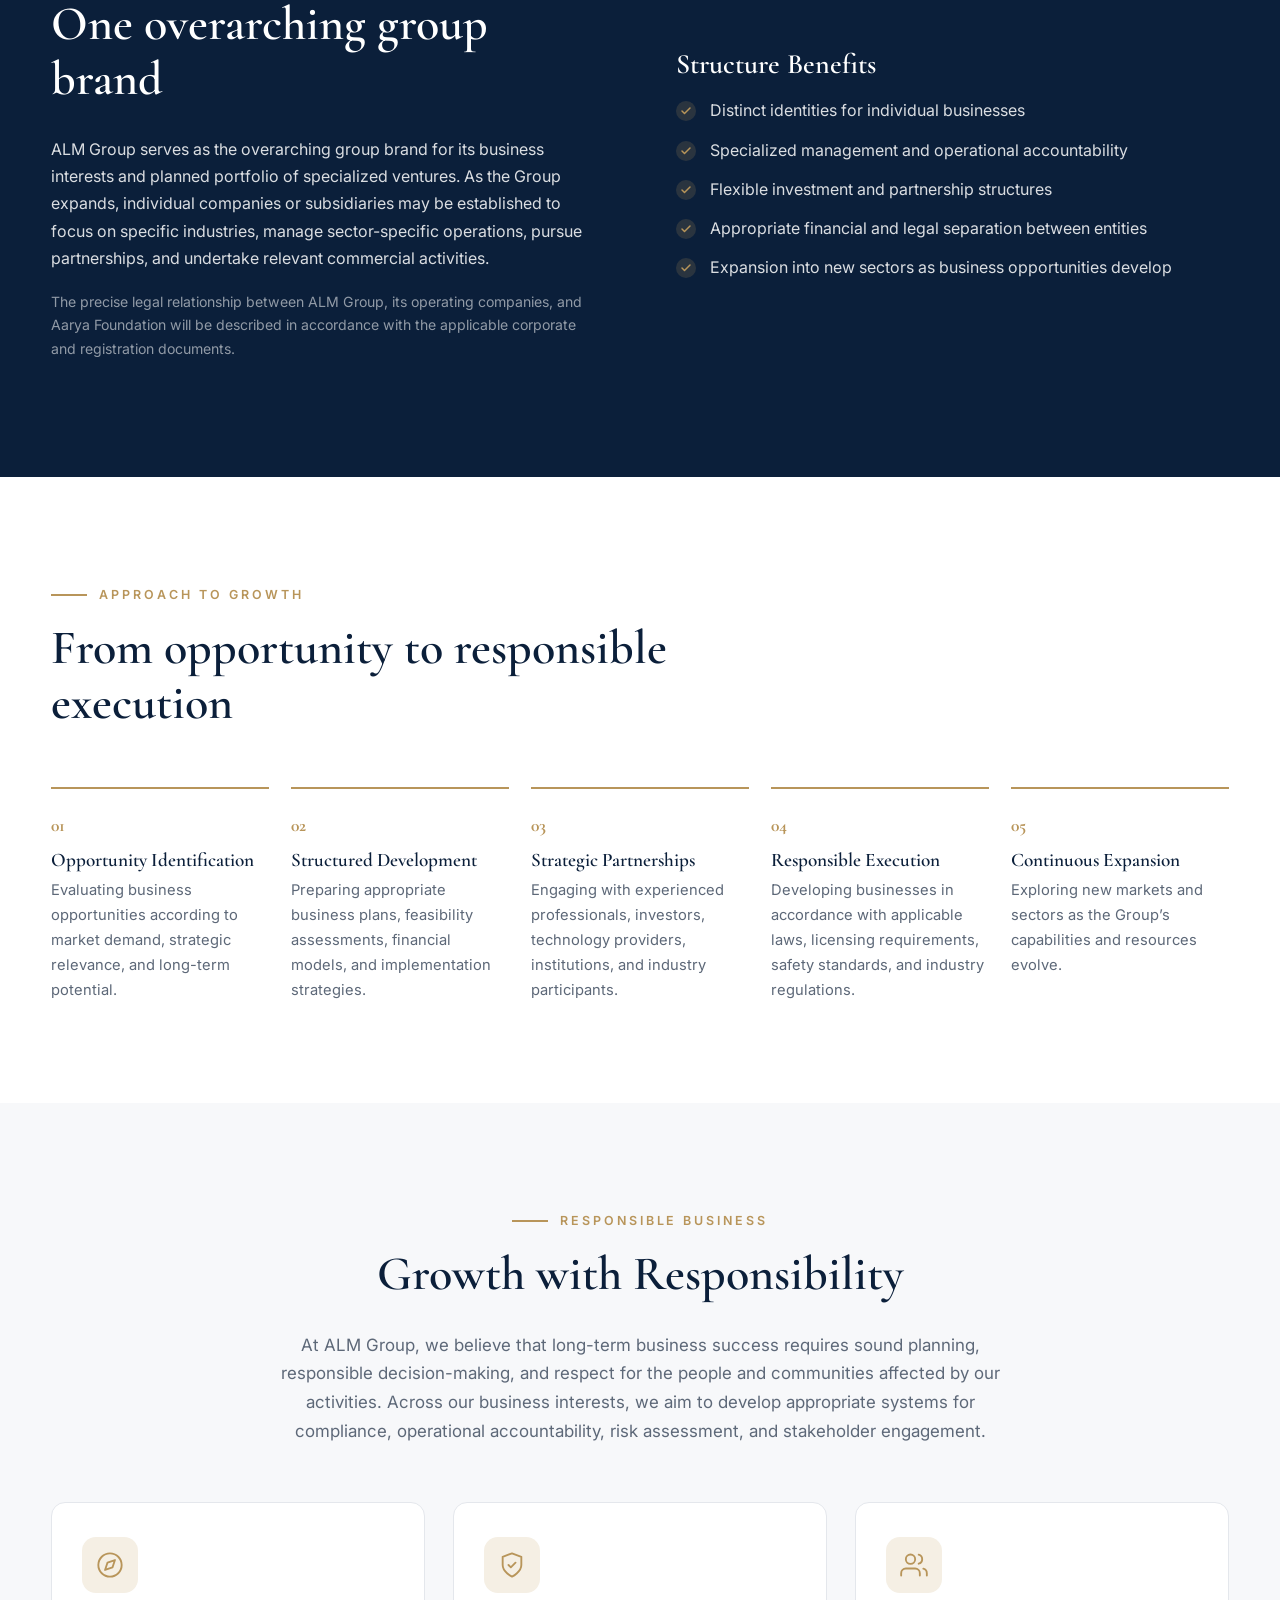
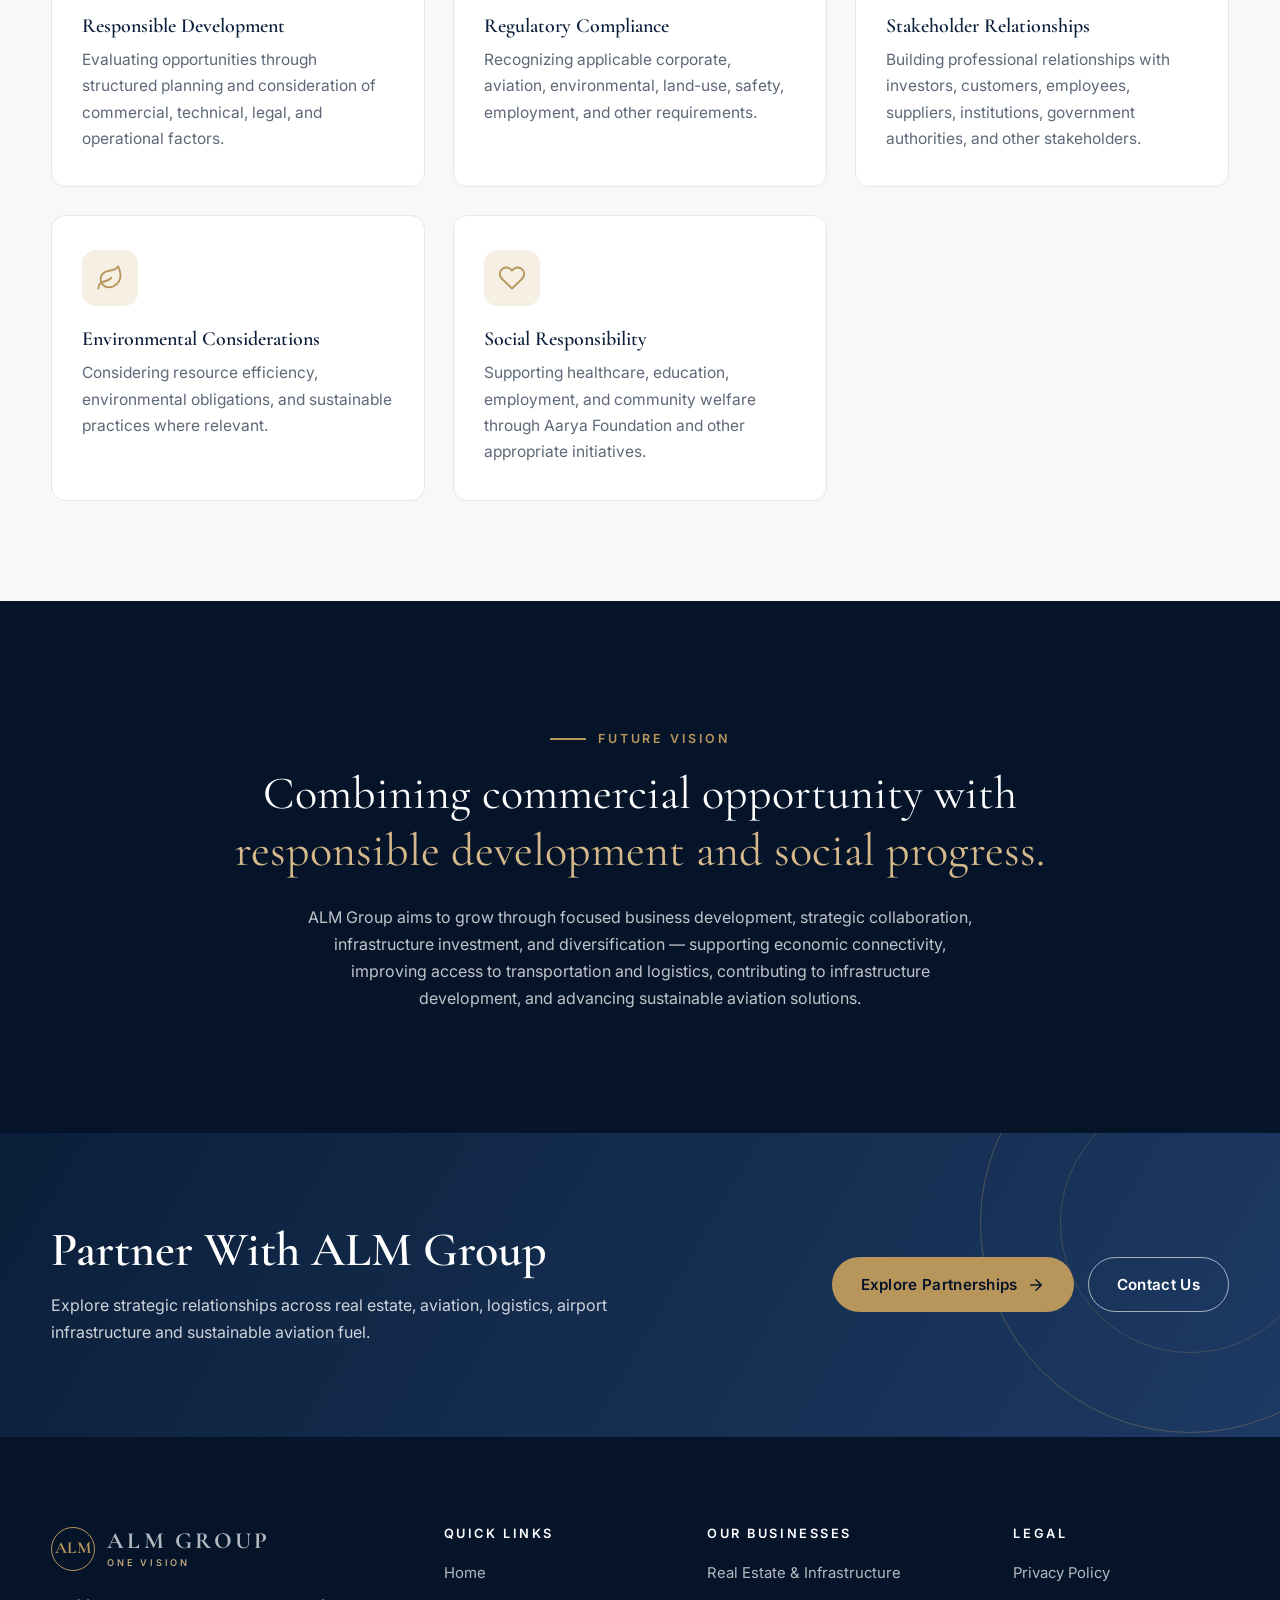
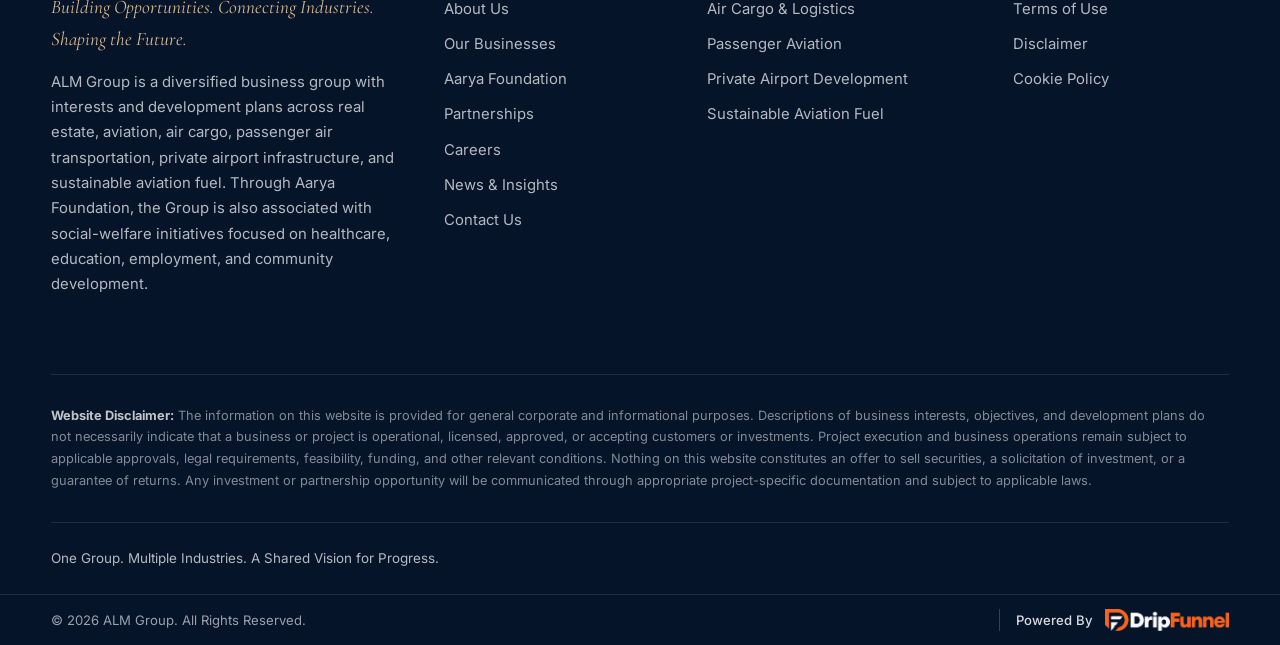
==== commit efc8ef12: "website" ====
--- a/about.html
+++ b/about.html
@@ -209,6 +209,10 @@
     </div>
   </div>
 </footer>
+<a class="whatsapp-float" href="https://wa.me/" target="_blank" rel="noopener" aria-label="Chat with ALM Group on WhatsApp">
+  <svg xmlns="http://www.w3.org/2000/svg" viewBox="0 0 32 32" aria-hidden="true"><path fill="currentColor" d="M16.04 3C8.86 3 3.03 8.82 3.03 16c0 2.3.6 4.54 1.74 6.52L3 29l6.65-1.74A12.95 12.95 0 0 0 16.04 29C23.2 29 29 23.18 29 16S23.2 3 16.04 3zm0 23.62c-1.98 0-3.92-.53-5.61-1.53l-.4-.24-3.95 1.03 1.05-3.85-.26-.4A10.6 10.6 0 0 1 5.4 16c0-5.86 4.77-10.62 10.64-10.62 5.86 0 10.6 4.76 10.6 10.62 0 5.87-4.75 10.62-10.6 10.62zm5.83-7.95c-.32-.16-1.89-.93-2.18-1.04-.3-.1-.5-.16-.72.16-.21.32-.82 1.04-1.01 1.25-.19.21-.37.24-.69.08-.32-.16-1.35-.5-2.57-1.59-.95-.85-1.59-1.9-1.78-2.22-.19-.32-.02-.49.14-.65.14-.14.32-.37.48-.56.16-.19.21-.32.32-.53.1-.21.05-.4-.03-.56-.08-.16-.72-1.73-.98-2.37-.26-.62-.52-.54-.72-.55h-.61c-.21 0-.56.08-.85.4-.29.32-1.12 1.09-1.12 2.66s1.14 3.08 1.3 3.3c.16.21 2.25 3.43 5.45 4.81.76.33 1.35.52 1.81.67.76.24 1.46.21 2 .13.61-.09 1.89-.77 2.15-1.52.27-.75.27-1.39.19-1.52-.08-.13-.29-.21-.61-.37z"/></svg>
+  <span class="whatsapp-tip">Chat with us</span>
+</a>
 <button class="back-to-top" aria-label="Back to top"><svg xmlns="http://www.w3.org/2000/svg" viewBox="0 0 24 24" fill="none" stroke="currentColor" stroke-width="2.2" stroke-linecap="round" stroke-linejoin="round" aria-hidden="true"><path d="M12 19V5M5 12l7-7 7 7"/></svg></button>
 <div class="cookie-banner" role="region" aria-label="Cookie notice">
   <p>This website uses only essential browser storage to remember your preferences. See our <a href="legal.html#cookies">Cookie Policy</a>.</p>
--- a/assets/css/style.css
+++ b/assets/css/style.css
@@ -177,7 +177,7 @@
 .split.reverse .split-media { order: 2; }
 
 .split-media { position: relative; }
-.split-media img { width: 100%; aspect-ratio: 4/3.4; object-fit: cover; border-radius: var(--radius); box-shadow: var(--shadow-lg); }
+.split-media img { width: 100%; height: auto; aspect-ratio: 4/3.4; object-fit: cover; border-radius: var(--radius); box-shadow: var(--shadow-lg); }
 .split-media::after { content: ""; position: absolute; inset: 22px -22px -22px 22px; border: 1.5px solid var(--gold); border-radius: var(--radius); z-index: -1; }
 .split.reverse .split-media::after { inset: 22px 22px -22px -22px; }
 
@@ -379,9 +379,33 @@
 .powered-by img { height: 22px; width: auto; display: block; transition: opacity .2s; }
 .powered-by:hover img { opacity: .85; }
 
-.back-to-top { position: fixed; right: 22px; bottom: 22px; width: 48px; height: 48px; border-radius: 50%; background: var(--gold); color: var(--navy-950); border: 0; cursor: pointer; display: grid; place-items: center; box-shadow: var(--shadow-lg); opacity: 0; visibility: hidden; transform: translateY(10px); transition: all .3s; z-index: 90; }
+.back-to-top { position: fixed; right: 27px; bottom: 96px; width: 48px; height: 48px; border-radius: 50%; background: var(--gold); color: var(--navy-950); border: 0; cursor: pointer; display: grid; place-items: center; box-shadow: var(--shadow-lg); opacity: 0; visibility: hidden; transform: translateY(10px); transition: all .3s; z-index: 90; }
 .back-to-top.show { opacity: 1; visibility: visible; transform: none; }
 .back-to-top svg { width: 20px; height: 20px; }
+
+/* Floating WhatsApp button — expands into a "Chat with us" pill on hover */
+.whatsapp-float {
+  position: fixed; right: 22px; bottom: 22px; z-index: 95; height: 58px; min-width: 58px; padding: 0 13px; border-radius: 999px;
+  background: #25d366; color: #fff; display: flex; align-items: center; justify-content: flex-end;
+  box-shadow: 0 10px 28px rgba(37, 211, 102, .45); transition: box-shadow .3s, padding .35s ease;
+}
+.whatsapp-float:hover, .whatsapp-float:focus-visible { color: #fff; padding: 0 13px 0 22px; box-shadow: 0 14px 34px rgba(37, 211, 102, .55); }
+.whatsapp-float svg { width: 32px; height: 32px; flex: none; position: relative; z-index: 1; }
+.whatsapp-float::before { content: ""; position: absolute; inset: 0; border-radius: inherit; background: #25d366; animation: wa-pulse 2.4s ease-out infinite; }
+.whatsapp-float:hover::before, .whatsapp-float:focus-visible::before { animation: none; opacity: 0; }
+@keyframes wa-pulse { 0% { transform: scale(1); opacity: .55; } 100% { transform: scale(1.6); opacity: 0; } }
+.whatsapp-tip {
+  order: -1; position: relative; z-index: 1; white-space: nowrap; overflow: hidden;
+  max-width: 0; opacity: 0; margin-right: 0;
+  color: var(--navy-950); font-size: 1rem; font-weight: 600;
+  transition: max-width .35s ease, opacity .25s ease, margin .35s ease;
+}
+.whatsapp-float:hover .whatsapp-tip, .whatsapp-float:focus-visible .whatsapp-tip { max-width: 140px; opacity: 1; margin-right: 12px; }
+@media (max-width: 768px) {
+  .whatsapp-float { right: 14px; bottom: 14px; height: 52px; min-width: 52px; padding: 0 12px; }
+  .whatsapp-float svg { width: 28px; height: 28px; }
+  .whatsapp-tip { display: none; }
+}
 
 /* Cookie banner */
 .cookie-banner { position: fixed; left: 20px; right: 20px; bottom: 20px; max-width: 560px; background: var(--white); border-radius: var(--radius); box-shadow: var(--shadow-lg); padding: 22px 24px; z-index: 200; display: none; border-top: 3px solid var(--gold); }
@@ -399,12 +423,11 @@
 }
 
 /* ---------- Responsive ---------- */
-@media (max-width: 1360px) {
+@media (max-width: 1439px) {
   .header-cta { display: none; }
 }
-@media (max-width: 1180px) {
+@media (max-width: 1320px) {
   .main-nav a, .main-nav button.nav-toggle-sub { padding: 10px 8px; font-size: .86rem; }
-  .header-cta { display: none; }
 }
 @media (max-width: 1024px) {
   .grid-4 { grid-template-columns: repeat(2, 1fr); }
@@ -414,11 +437,12 @@
   .footer-grid { grid-template-columns: 1fr 1fr; }
   .split, .vertical-head { gap: 48px; }
   .category-grid { grid-template-columns: repeat(2, 1fr); }
-
+}
+@media (max-width: 1180px) {
   /* Mobile navigation */
   .menu-toggle { display: block; z-index: 2; }
   .main-nav {
-    position: fixed; inset: var(--header-h) 0 0 0; background: var(--navy-950); padding: 20px 24px 40px; overflow-y: auto;
+    position: fixed; inset: var(--header-h) 0 0 0; background: var(--navy-950); padding: 20px var(--gutter) 40px; overflow-y: auto; overscroll-behavior: contain;
     transform: translateX(100%); transition: transform .35s ease; visibility: hidden;
   }
   .nav-open .main-nav { transform: none; visibility: visible; }
@@ -433,7 +457,7 @@
   .main-nav .mobile-cta { display: block; margin-top: 24px; border: 0; }
   .main-nav .mobile-cta a { justify-content: center; color: var(--navy-950); }
 }
-@media (min-width: 1025px) { .main-nav .mobile-cta { display: none; } }
+@media (min-width: 1181px) { .main-nav .mobile-cta { display: none; } }
 @media (max-width: 768px) {
   :root { --header-h: 70px; }
   section { padding: 72px 0; }
@@ -459,3 +483,52 @@
   .btn { padding: 13px 22px; }
   .page-hero { padding: calc(var(--header-h) + 60px) 0 64px; }
 }
+
+/* Footer, forms and banner on tablets / phones */
+@media (max-width: 1024px) {
+  .site-footer { padding-top: 70px; }
+  .footer-brand { grid-column: 1 / -1; }
+}
+@media (max-width: 768px) {
+  .footer-grid { grid-template-columns: 1fr 1fr; gap: 36px 24px; padding-bottom: 44px; }
+  .footer-bottom { justify-content: center; text-align: center; }
+  .footer-credit .container { flex-direction: column; text-align: center; gap: 10px; }
+  .site-footer .powered-by { padding-left: 0; border-left: 0; }
+  .field input, .field select, .field textarea { font-size: 16px; } /* prevents iOS zoom on focus */
+  .cookie-banner { left: 12px; right: 78px; bottom: 12px; padding: 14px 16px; display: none; align-items: center; gap: 14px; }
+  .cookie-banner.show { display: flex; }
+  .cookie-banner p { margin: 0; font-size: .8rem; line-height: 1.5; }
+  .cookie-banner .btn { flex: none; padding: 9px 16px; font-size: .8rem; }
+  .back-to-top { right: 19px; bottom: 80px; width: 42px; height: 42px; }
+  .sub-nav a { padding: 13px 12px; font-size: .84rem; }
+  .vertical-cta p { font-size: 1.15rem; }
+  .cta-band { padding: 64px 0; }
+  .statement { padding: 84px 0; }
+  .filter-bar { flex-wrap: nowrap; overflow-x: auto; margin: 0 calc(var(--gutter) * -1) 32px; padding: 0 var(--gutter) 4px; scrollbar-width: none; }
+  .filter-bar::-webkit-scrollbar { display: none; }
+  .filter-bar button { flex: none; }
+}
+@media (max-width: 480px) {
+  body { font-size: 15px; }
+  .footer-grid { gap: 32px 16px; }
+  .site-footer { font-size: .88rem; }
+  .hero { padding-bottom: 56px; }
+  .hero .btn-row .btn, .cta-band .btn-row .btn, .page-hero .btn-row .btn { width: 100%; justify-content: center; }
+  .cta-band .btn-row { width: 100%; }
+  .hero-sectors span { font-size: .76rem; padding: 6px 12px; }
+  .eyebrow { font-size: .7rem; letter-spacing: .18em; }
+  .card { padding: 26px 22px; }
+  .biz-card .biz-body { padding: 22px 20px 24px; }
+  .detail { padding: 24px 20px; }
+  .form-wrap { padding: 24px 16px; }
+  .registration { padding: 26px 20px; }
+  .vertical-cta .btn-row .btn { width: 100%; justify-content: center; }
+  .cookie-banner { flex-direction: column; align-items: stretch; }
+  .cookie-banner .btn { justify-content: center; }
+}
+@media (max-width: 360px) {
+  .footer-grid { grid-template-columns: 1fr; }
+  .brand-text { font-size: 1.1rem; letter-spacing: .1em; }
+  .brand-mark { width: 34px; height: 34px; font-size: .8rem; }
+  .brand { gap: 9px; }
+}
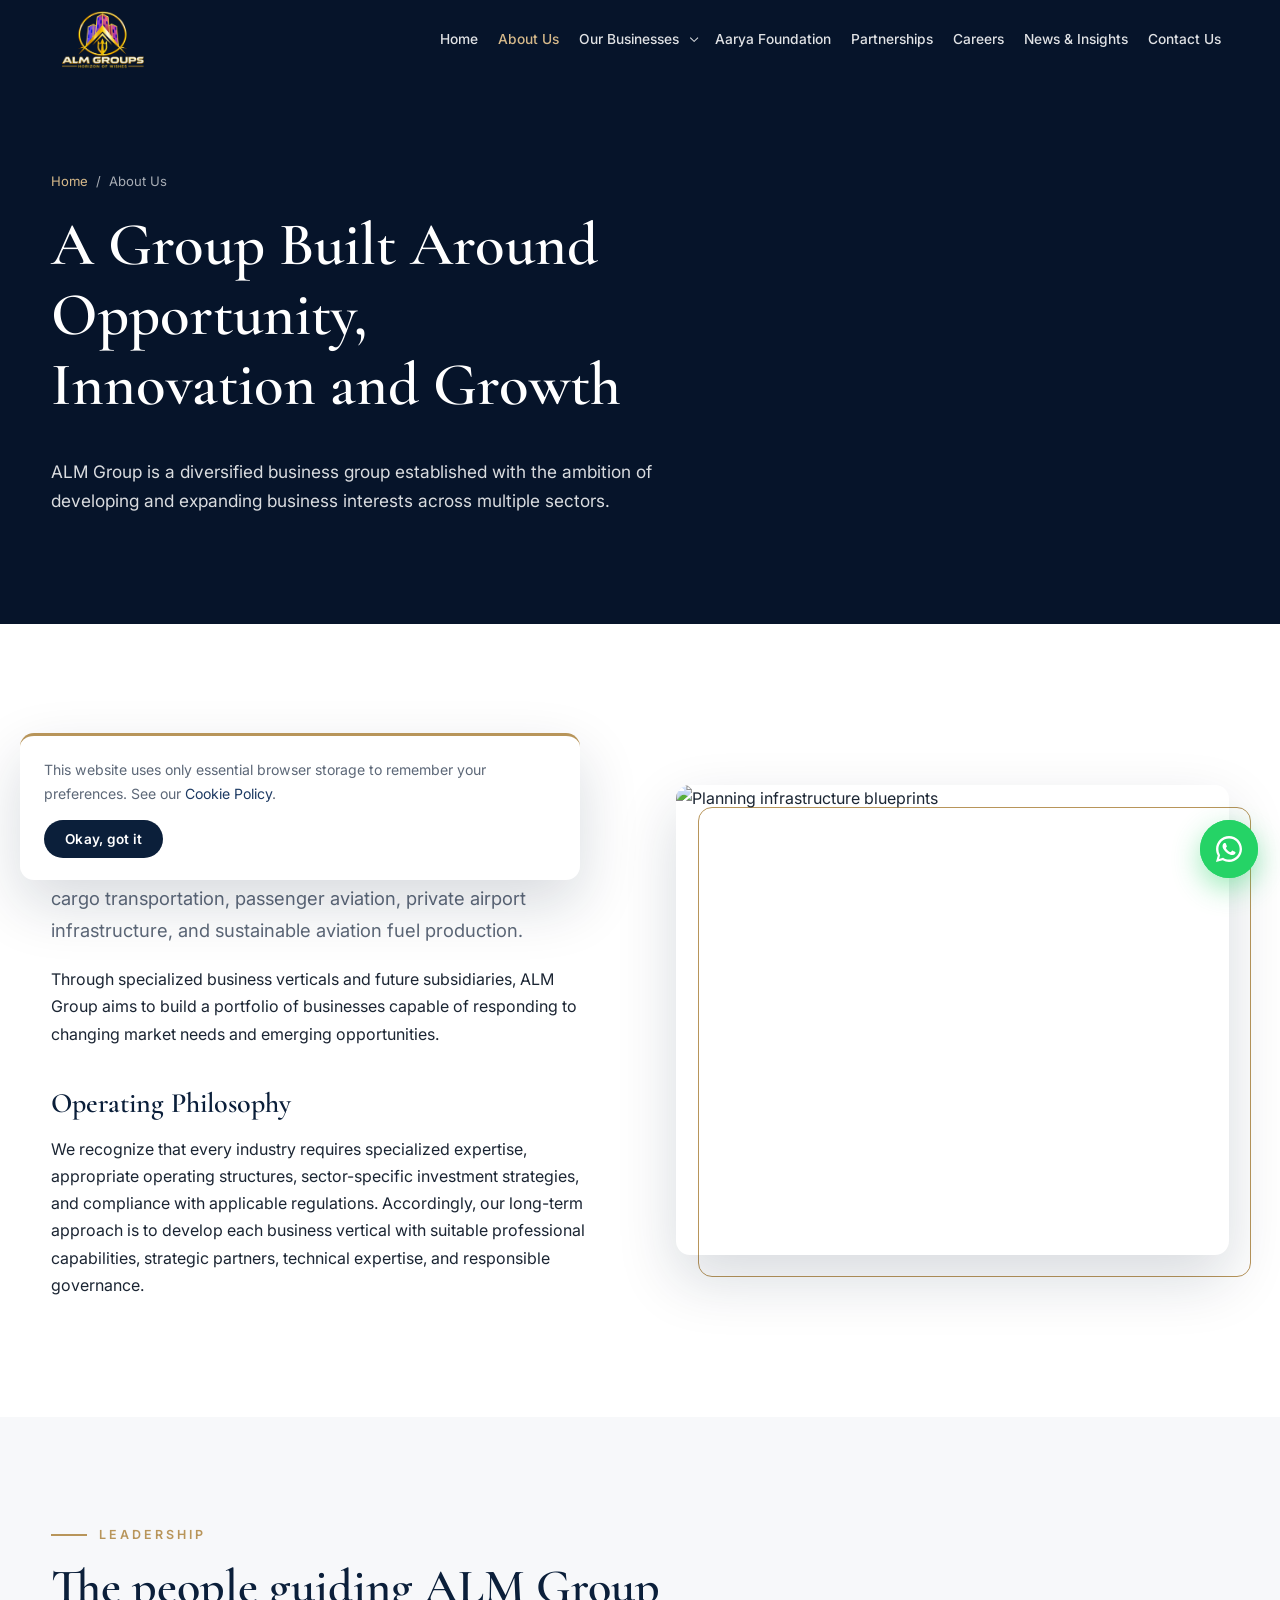
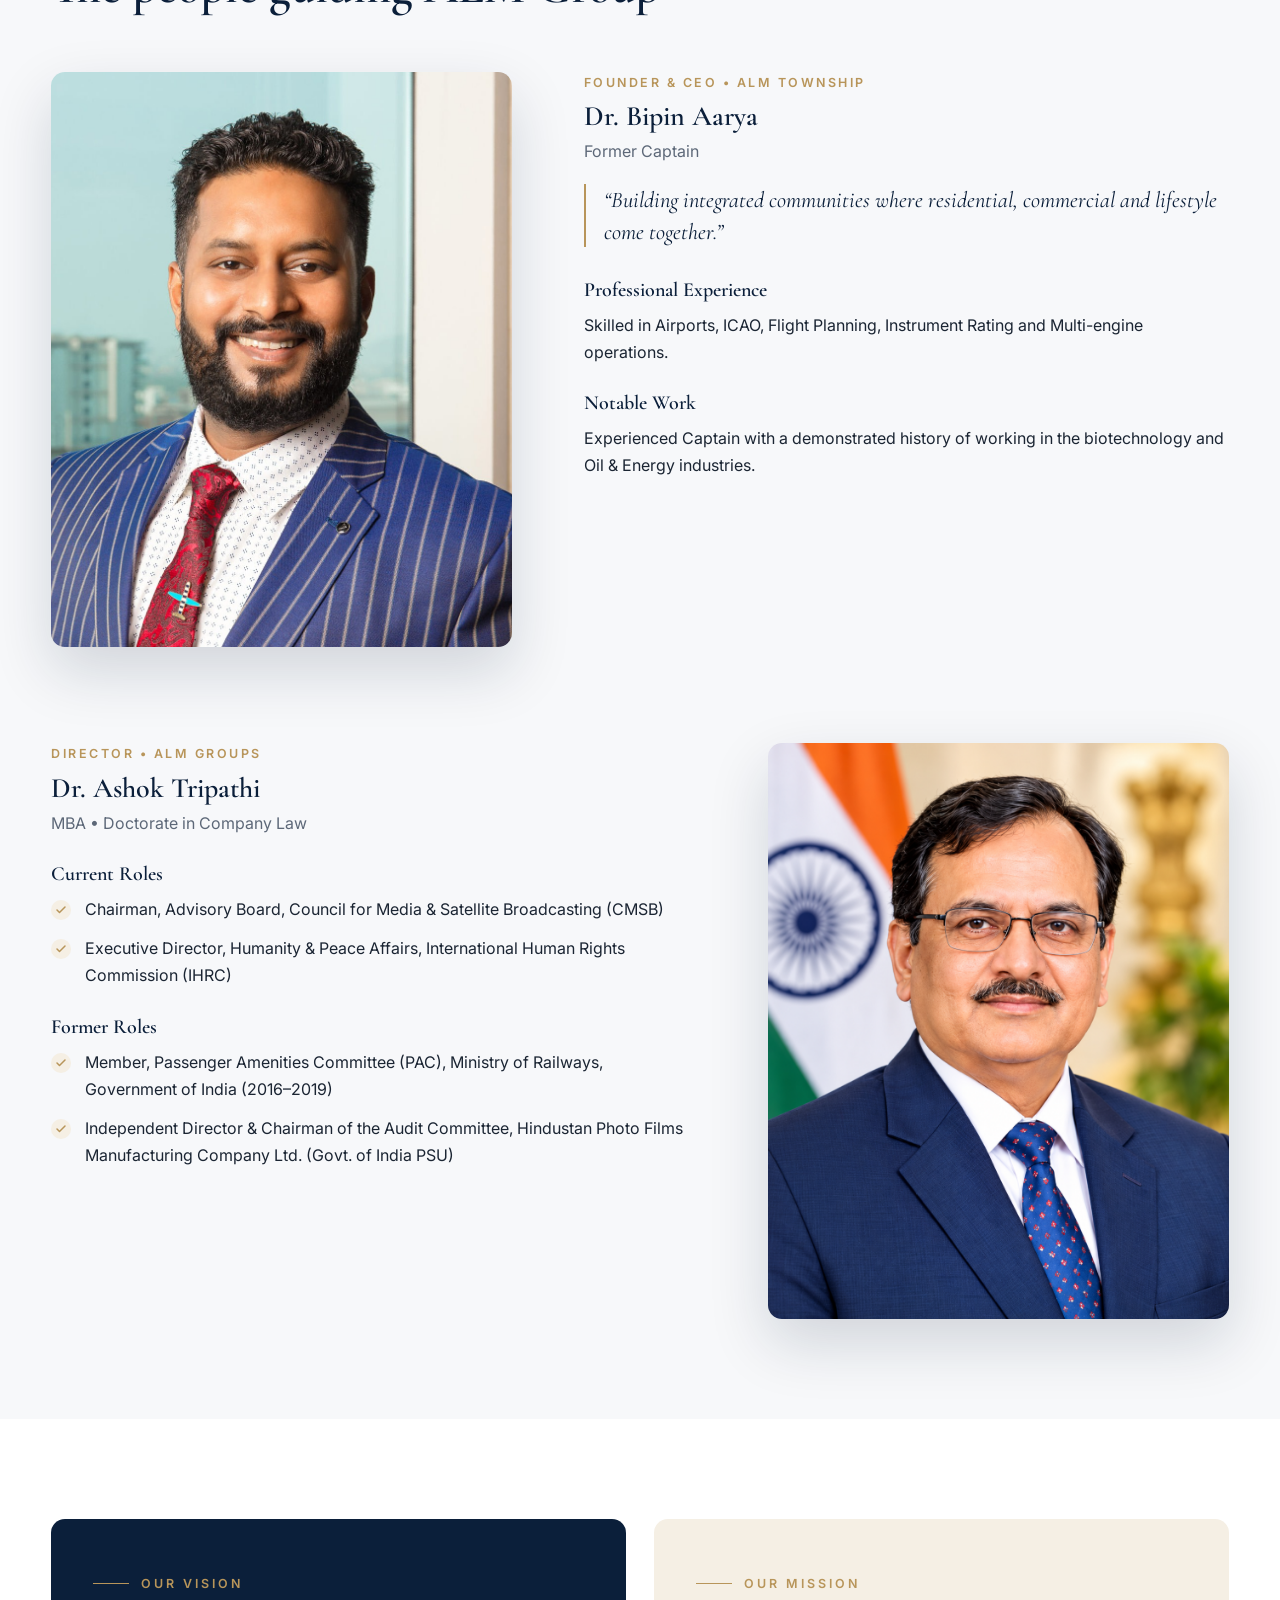
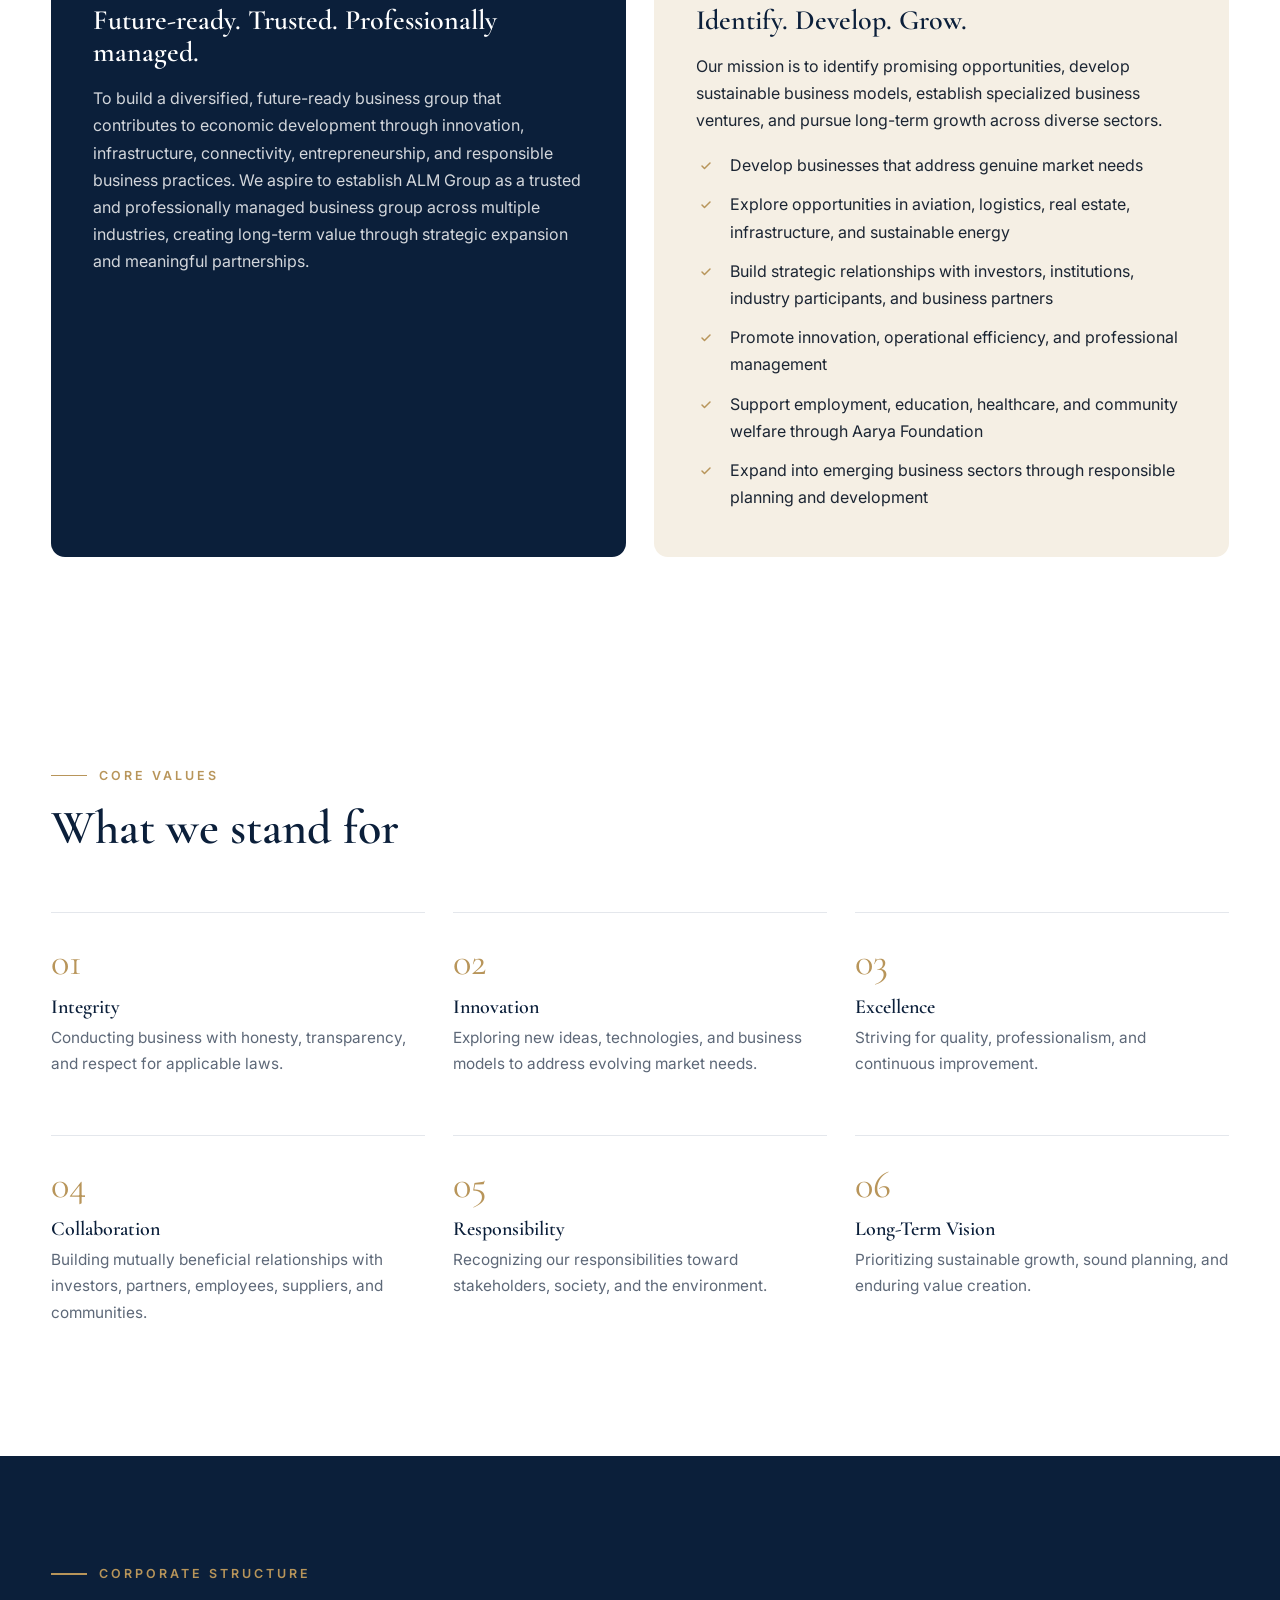
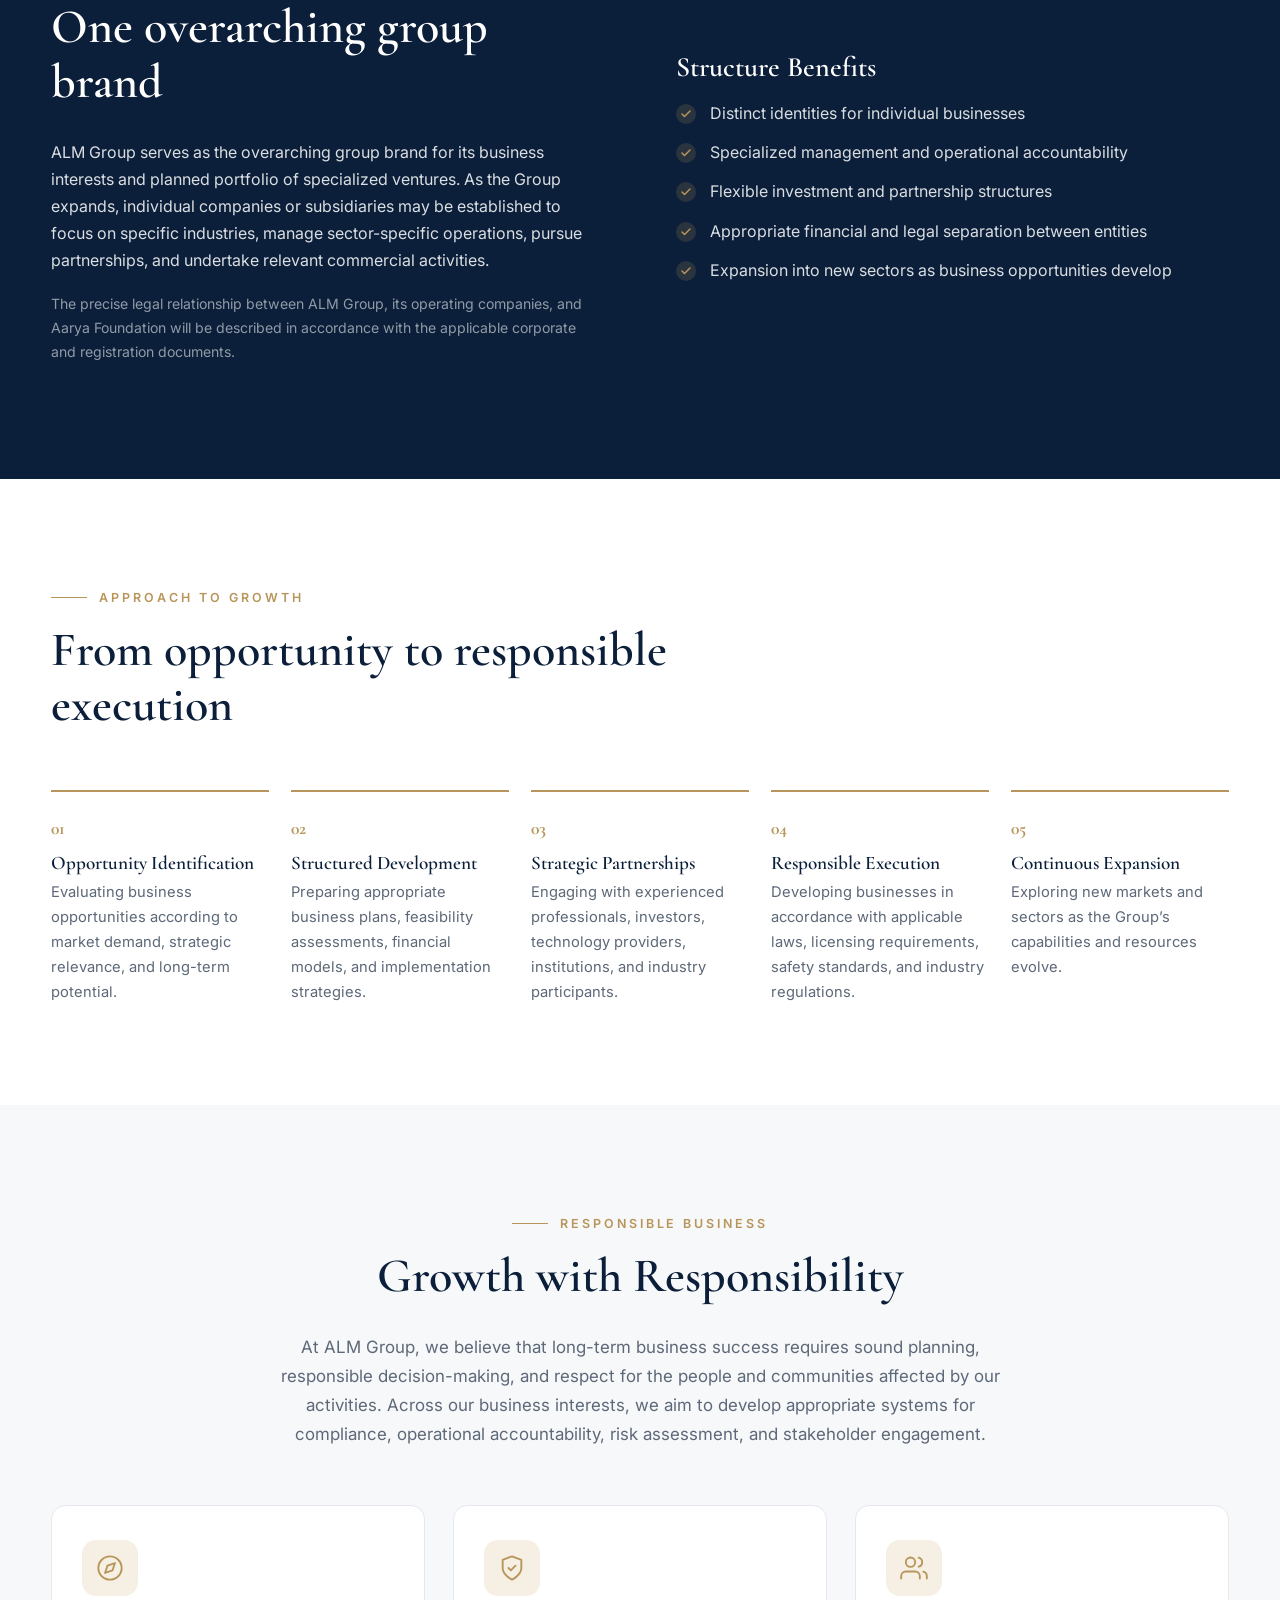
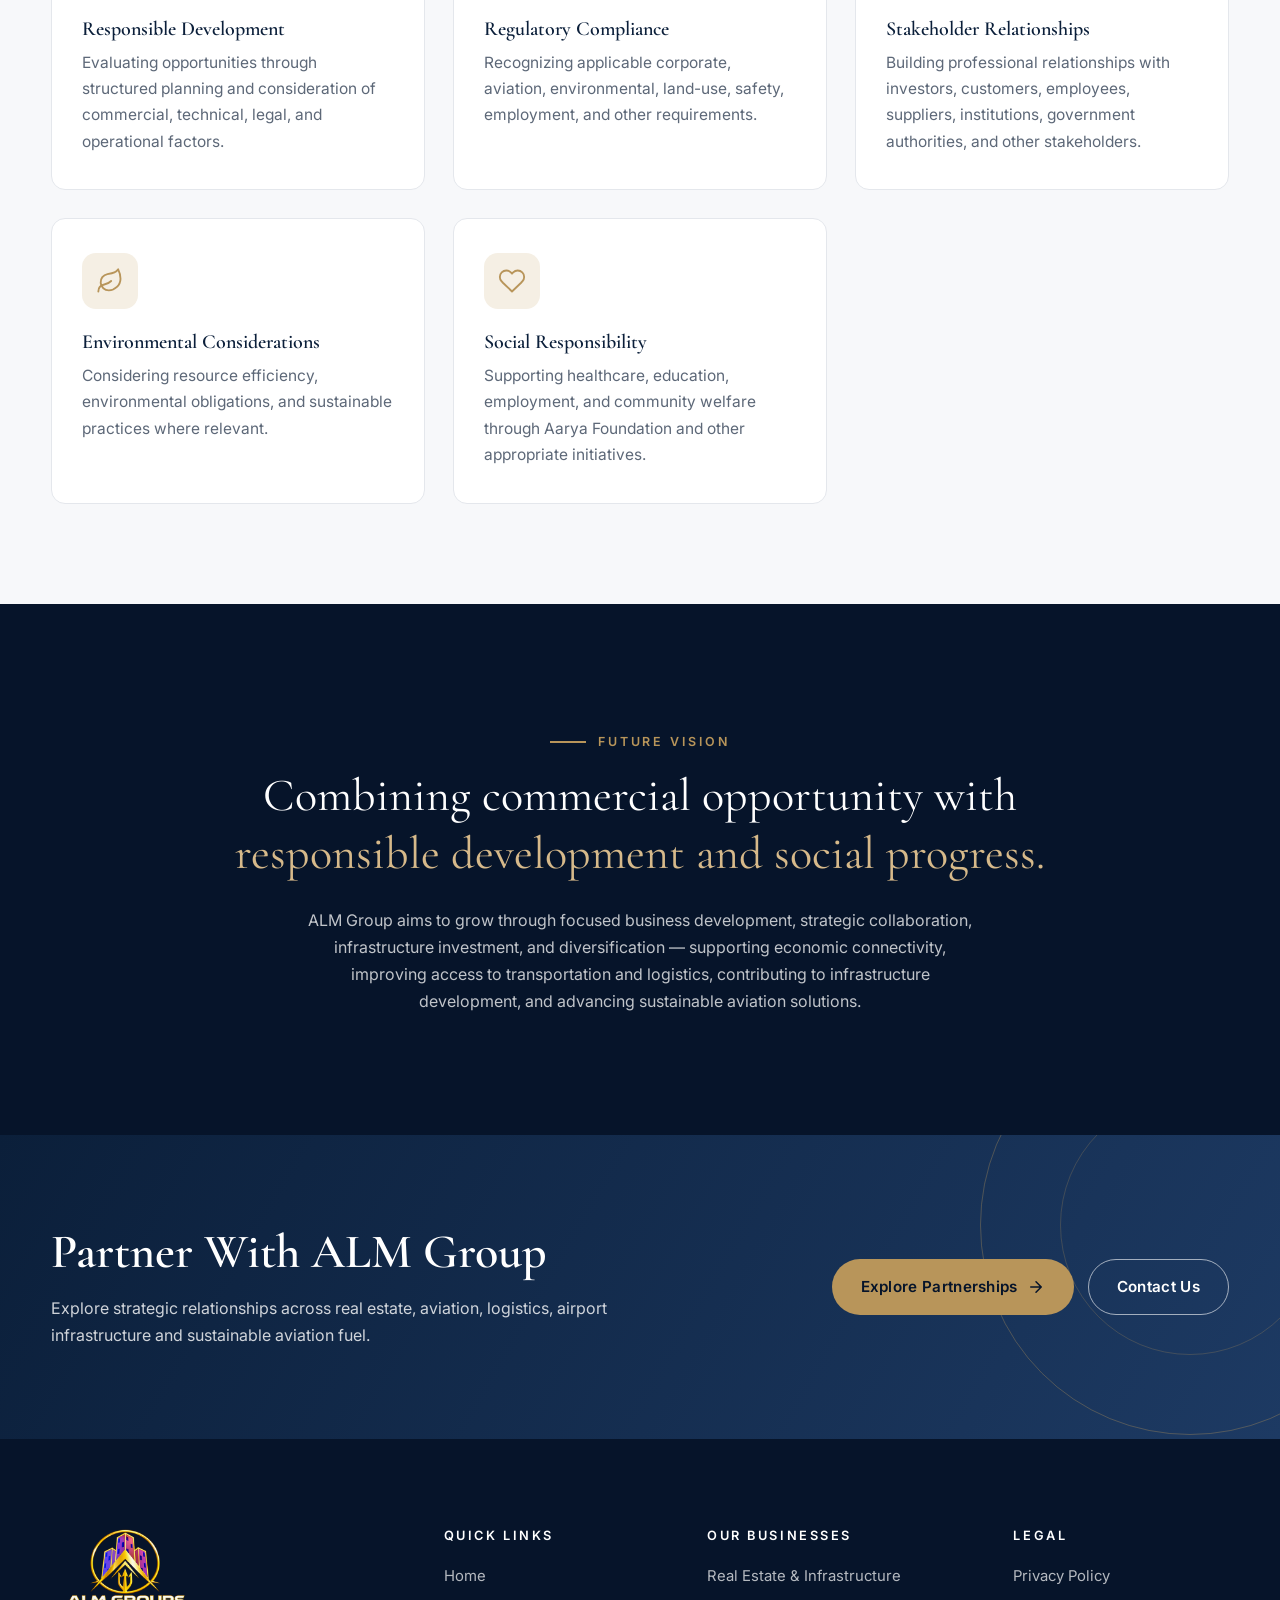
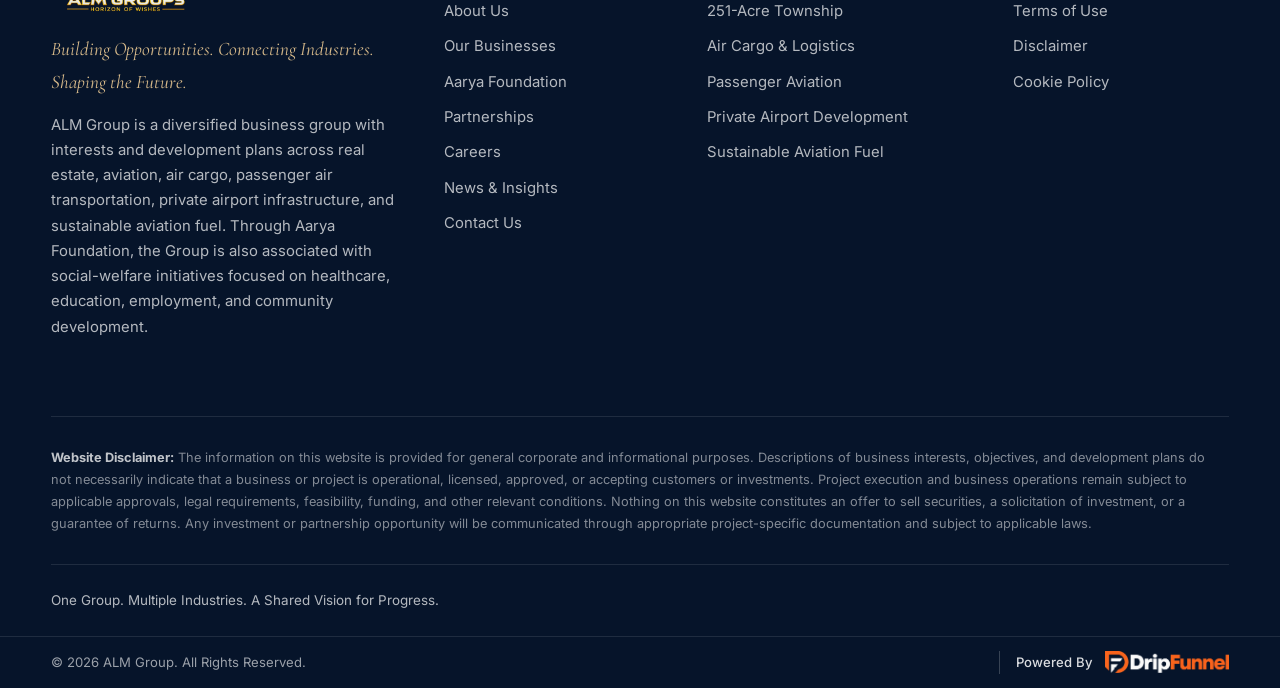
==== commit 928c07d1: "website" ====
--- a/about.html
+++ b/about.html
@@ -25,9 +25,9 @@
 <a class="skip-link" href="#main">Skip to content</a>
 <header class="site-header">
   <div class="container">
-    <a href="index.html" class="brand" aria-label="ALM Group home"><span class="brand-mark">ALM</span><span class="brand-text">ALM GROUP<small>ONE VISION</small></span></a>
+    <a href="index.html" class="brand" aria-label="ALM Group home"><img src="assets/logo/logo-web.png" alt="ALM Groups" class="brand-logo" width="480" height="274"></a>
     <nav class="main-nav" aria-label="Main navigation">
-      <ul><li><a href="index.html">Home</a></li><li><a href="about.html" class="active" aria-current="page">About Us</a></li><li class="has-sub"><a href="businesses.html">Our Businesses</a><ul class="submenu"><li><a href="businesses.html#real-estate">Real Estate &amp; Infrastructure</a></li><li><a href="businesses.html#air-cargo">Air Cargo &amp; Logistics</a></li><li><a href="businesses.html#passenger-aviation">Passenger Aviation</a></li><li><a href="businesses.html#airport">Private Airport Development</a></li><li><a href="businesses.html#saf">Sustainable Aviation Fuel</a></li><li><a href="businesses.html#future">Future Business Verticals</a></li></ul></li><li><a href="foundation.html">Aarya Foundation</a></li><li><a href="partnerships.html">Partnerships</a></li><li><a href="careers.html">Careers</a></li><li><a href="news.html">News &amp; Insights</a></li><li><a href="contact.html">Contact Us</a></li><li class="mobile-cta"><a href="contact.html?interest=investment" class="btn btn-gold">Partner With Us <svg xmlns="http://www.w3.org/2000/svg" viewBox="0 0 24 24" fill="none" stroke="currentColor" stroke-width="2" stroke-linecap="round" stroke-linejoin="round" aria-hidden="true"><path d="M5 12h14M12 5l7 7-7 7"/></svg></a></li></ul>
+      <ul><li><a href="index.html">Home</a></li><li><a href="about.html" class="active" aria-current="page">About Us</a></li><li class="has-sub"><a href="businesses.html">Our Businesses</a><ul class="submenu"><li><a href="businesses.html#real-estate">Real Estate &amp; Infrastructure</a></li><li><a href="township.html">251-Acre Township</a></li><li><a href="businesses.html#air-cargo">Air Cargo &amp; Logistics</a></li><li><a href="businesses.html#passenger-aviation">Passenger Aviation</a></li><li><a href="businesses.html#airport">Private Airport Development</a></li><li><a href="businesses.html#saf">Sustainable Aviation Fuel</a></li><li><a href="businesses.html#future">Future Business Verticals</a></li></ul></li><li><a href="foundation.html">Aarya Foundation</a></li><li><a href="partnerships.html">Partnerships</a></li><li><a href="careers.html">Careers</a></li><li><a href="news.html">News &amp; Insights</a></li><li><a href="contact.html">Contact Us</a></li><li class="mobile-cta"><a href="contact.html?interest=investment" class="btn btn-gold">Partner With Us <svg xmlns="http://www.w3.org/2000/svg" viewBox="0 0 24 24" fill="none" stroke="currentColor" stroke-width="2" stroke-linecap="round" stroke-linejoin="round" aria-hidden="true"><path d="M5 12h14M12 5l7 7-7 7"/></svg></a></li></ul>
     </nav>
     <a href="contact.html?interest=investment" class="btn btn-gold header-cta">Partner With Us</a>
     <button class="menu-toggle" aria-label="Open menu" aria-expanded="false"><span></span></button>
@@ -56,7 +56,47 @@
   </div>
 </section>
 
-<section class="section-alt" id="vision">
+<section class="section-alt" id="leadership">
+  <div class="container">
+    <div class="section-head reveal">
+      <span class="eyebrow">Leadership</span>
+      <h2>The people guiding ALM Group</h2>
+    </div>
+    <div class="split leader">
+      <div class="split-media reveal"><img src="assets/leadership/bipin-aarya.jpg" alt="Dr. Bipin Aarya, Founder &amp; CEO" loading="lazy" width="1237" height="1165"></div>
+      <div class="reveal">
+        <span class="leader-role">Founder &amp; CEO &bull; ALM Township</span>
+        <h3>Dr. Bipin Aarya</h3>
+        <p class="leader-sub">Former Captain</p>
+        <blockquote class="leader-quote">&ldquo;Building integrated communities where residential, commercial and lifestyle come together.&rdquo;</blockquote>
+        <h4>Professional Experience</h4>
+        <p>Skilled in Airports, ICAO, Flight Planning, Instrument Rating and Multi-engine operations.</p>
+        <h4>Notable Work</h4>
+        <p>Experienced Captain with a demonstrated history of working in the biotechnology and Oil &amp; Energy industries.</p>
+      </div>
+    </div>
+    <div class="split reverse leader">
+      <div class="split-media reveal"><img src="assets/leadership/ashok-tripathi.png" alt="Dr. Ashok Tripathi, Director" loading="lazy" width="1083" height="1452"></div>
+      <div class="reveal">
+        <span class="leader-role">Director &bull; ALM Groups</span>
+        <h3>Dr. Ashok Tripathi</h3>
+        <p class="leader-sub">MBA &bull; Doctorate in Company Law</p>
+        <h4>Current Roles</h4>
+        <ul class="check-list">
+          <li>Chairman, Advisory Board, Council for Media &amp; Satellite Broadcasting (CMSB)</li>
+          <li>Executive Director, Humanity &amp; Peace Affairs, International Human Rights Commission (IHRC)</li>
+        </ul>
+        <h4>Former Roles</h4>
+        <ul class="check-list">
+          <li>Member, Passenger Amenities Committee (PAC), Ministry of Railways, Government of India (2016&ndash;2019)</li>
+          <li>Independent Director &amp; Chairman of the Audit Committee, Hindustan Photo Films Manufacturing Company Ltd. (Govt. of India PSU)</li>
+        </ul>
+      </div>
+    </div>
+  </div>
+</section>
+
+<section id="vision">
   <div class="container">
     <div class="grid grid-2">
       <div class="vm-block navy reveal">
@@ -170,7 +210,7 @@
   <div class="container">
     <div class="footer-grid">
       <div class="footer-brand">
-        <a href="index.html" class="brand" aria-label="ALM Group home"><span class="brand-mark">ALM</span><span class="brand-text">ALM GROUP<small>ONE VISION</small></span></a>
+        <a href="index.html" class="brand" aria-label="ALM Group home"><img src="assets/logo/logo-web.png" alt="ALM Groups" class="brand-logo" width="480" height="274"></a>
         <p class="footer-tagline">Building Opportunities. Connecting Industries. Shaping the Future.</p>
         <p>ALM Group is a diversified business group with interests and development plans across real estate, aviation, air cargo, passenger air transportation, private airport infrastructure, and sustainable aviation fuel. Through Aarya Foundation, the Group is also associated with social-welfare initiatives focused on healthcare, education, employment, and community development.</p>
       </div>
@@ -180,7 +220,7 @@
       </div>
       <div>
         <h4>Our Businesses</h4>
-        <ul><li><a href="businesses.html#real-estate">Real Estate &amp; Infrastructure</a></li><li><a href="businesses.html#air-cargo">Air Cargo &amp; Logistics</a></li><li><a href="businesses.html#passenger-aviation">Passenger Aviation</a></li><li><a href="businesses.html#airport">Private Airport Development</a></li><li><a href="businesses.html#saf">Sustainable Aviation Fuel</a></li></ul>
+        <ul><li><a href="businesses.html#real-estate">Real Estate &amp; Infrastructure</a></li><li><a href="township.html">251-Acre Township</a></li><li><a href="businesses.html#air-cargo">Air Cargo &amp; Logistics</a></li><li><a href="businesses.html#passenger-aviation">Passenger Aviation</a></li><li><a href="businesses.html#airport">Private Airport Development</a></li><li><a href="businesses.html#saf">Sustainable Aviation Fuel</a></li></ul>
       </div>
       <div>
         <h4>Legal</h4>
--- a/assets/css/style.css
+++ b/assets/css/style.css
@@ -83,12 +83,7 @@
 .site-header .container { display: flex; align-items: center; justify-content: space-between; gap: 24px; }
 .brand { display: flex; align-items: center; gap: 12px; color: var(--white); white-space: nowrap; flex: none; }
 .brand:hover { color: var(--white); }
-.brand-mark {
-  width: 44px; height: 44px; border: 1.5px solid var(--gold); border-radius: 50%;
-  display: grid; place-items: center; font-family: var(--serif); font-weight: 700; color: var(--gold); font-size: 1.05rem; letter-spacing: .04em;
-}
-.brand-text { font-family: var(--serif); font-size: 1.45rem; font-weight: 700; letter-spacing: .14em; line-height: 1; }
-.brand-text small { display: block; font-family: var(--sans); font-size: .58rem; letter-spacing: .3em; color: var(--gold-light); font-weight: 500; margin-top: 4px; }
+.brand-logo { height: 58px; width: auto; display: block; }
 
 .main-nav ul { list-style: none; margin: 0; padding: 0; display: flex; align-items: center; gap: 4px; }
 .main-nav a, .main-nav button.nav-toggle-sub {
@@ -181,6 +176,17 @@
 .split-media::after { content: ""; position: absolute; inset: 22px -22px -22px 22px; border: 1.5px solid var(--gold); border-radius: var(--radius); z-index: -1; }
 .split.reverse .split-media::after { inset: 22px 22px -22px -22px; }
 
+/* Leadership profiles */
+.leader { grid-template-columns: 5fr 7fr; align-items: start; }
+.leader.reverse { grid-template-columns: 7fr 5fr; }
+.leader + .leader { margin-top: 96px; }
+.leader .split-media img { aspect-ratio: 4/5; object-position: center top; }
+.leader-role { display: block; font-size: .78rem; font-weight: 600; letter-spacing: .2em; text-transform: uppercase; color: var(--gold); margin-bottom: .6em; }
+.leader h3 { margin-bottom: .2em; }
+.leader-sub { color: var(--muted); margin-bottom: 1.2em; }
+.leader-quote { font-family: var(--serif); font-size: 1.4rem; font-style: italic; line-height: 1.4; color: var(--navy-900); border-left: 2px solid var(--gold); padding-left: 18px; margin: 0 0 1.4em; }
+.leader h4 { margin: 1.3em 0 .5em; }
+
 /* Cards */
 .card {
   background: var(--white); border: 1px solid var(--line); border-radius: var(--radius); padding: 34px 30px;
@@ -213,6 +219,10 @@
 .biz-card h3 { margin-bottom: .4em; }
 .biz-card p { color: var(--muted); font-size: .96rem; flex: 1; }
 .biz-card .link-arrow { margin-top: 8px; }
+/* Ongoing project cards */
+.project-card .biz-img { position: relative; }
+.project-status { position: absolute; top: 16px; left: 16px; z-index: 1; background: var(--gold); color: #fff; font-size: .74rem; font-weight: 700; letter-spacing: .12em; text-transform: uppercase; padding: 6px 12px; border-radius: 999px; }
+.project-card .project-loc { flex: 0; font-size: .9rem; margin-bottom: .6em; }
 
 /* Values */
 .value { padding: 30px 0; border-top: 1px solid var(--line); }
@@ -302,6 +312,55 @@
 .highlights strong { display: block; font-family: var(--serif); font-size: 2.2rem; color: var(--gold-light); line-height: 1.1; margin-bottom: 6px; font-weight: 600; }
 .highlights span { font-size: .92rem; color: rgba(255,255,255,.75); }
 
+/* Ongoing project */
+.project-figure { margin: 0 0 40px; }
+.project-figure img { width: 100%; height: auto; display: block; border-radius: var(--radius); box-shadow: var(--shadow-lg); }
+.project-grid { margin-top: 40px; }
+.project-pills { margin-top: 18px; }
+.project-disclaimer { margin-top: 28px; font-size: .85rem; color: rgba(255,255,255,.55); }
+.project-stats { grid-template-columns: repeat(4, 1fr); }
+.revenue-grid { grid-template-columns: repeat(4, 1fr); }
+.phase-area { font-family: var(--serif); font-size: 1.15rem; color: var(--gold) !important; margin-bottom: .6em; }
+.statement .pill-list { margin-top: 36px; }
+.cta-band p a { color: var(--gold-light); }
+.table-wrap { overflow-x: auto; border: 1px solid var(--line); border-radius: var(--radius); background: var(--white); }
+.data-table { width: 100%; border-collapse: collapse; font-size: .97rem; }
+.data-table th, .data-table td { padding: 14px 22px; text-align: left; border-bottom: 1px solid var(--line); }
+.data-table th { background: var(--navy-900); color: var(--white); font-weight: 600; font-size: .85rem; letter-spacing: .06em; text-transform: uppercase; }
+.data-table td:not(:first-child), .data-table th:not(:first-child) { text-align: right; white-space: nowrap; }
+.data-table tbody tr:last-child td { border-bottom: 0; }
+.data-table tfoot td { font-weight: 700; color: var(--navy-900); background: var(--gold-soft); border-bottom: 0; }
+/* Featured project (home) */
+.featured-project { background: var(--white); border-radius: var(--radius); overflow: hidden; box-shadow: var(--shadow-lg); border: 1px solid var(--line); }
+.vertical .featured-project { margin-bottom: 56px; }
+.fp-media { display: block; overflow: hidden; background: var(--navy-900); }
+.fp-media img { width: 100%; height: auto; display: block; transition: transform .8s; }
+.fp-media:hover img { transform: scale(1.03); }
+.fp-body { display: grid; grid-template-columns: 7fr 5fr; gap: 56px; padding: 48px 52px 52px; align-items: center; }
+.fp-status { display: inline-flex; align-items: center; gap: 8px; font-size: .74rem; font-weight: 700; letter-spacing: .14em; text-transform: uppercase; color: var(--gold); background: var(--gold-soft); padding: 6px 14px; border-radius: 999px; margin-bottom: 16px; }
+.fp-status::before { content: ""; width: 8px; height: 8px; border-radius: 50%; background: #2fa36b; box-shadow: 0 0 0 4px rgba(47,163,107,.18); }
+.fp-info h3 { font-size: clamp(1.6rem, 2.6vw, 2.2rem); margin-bottom: .4em; }
+.fp-info > p { color: var(--muted); margin-bottom: 1.4em; }
+.fp-info .check-list { margin-bottom: 30px; font-size: .95rem; }
+.fp-stats { display: grid; grid-template-columns: 1fr 1fr; background: var(--navy-900); border-radius: var(--radius); overflow: hidden; }
+.fp-stats div { padding: 30px 26px; border-bottom: 1px solid rgba(255,255,255,.1); }
+.fp-stats div:nth-child(odd) { border-right: 1px solid rgba(255,255,255,.1); }
+.fp-stats div:nth-last-child(-n+2) { border-bottom: 0; }
+.fp-stats strong { display: block; font-family: var(--serif); font-size: 2.3rem; font-weight: 600; color: var(--gold-light); line-height: 1.05; margin-bottom: 6px; }
+.fp-stats span { font-size: .85rem; color: rgba(255,255,255,.72); }
+@media (max-width: 1024px) {
+  .project-stats, .revenue-grid { grid-template-columns: 1fr 1fr; }
+  .fp-body { grid-template-columns: 1fr; gap: 36px; padding: 40px 36px 44px; }
+}
+@media (max-width: 768px) {
+  .project-stats, .revenue-grid { grid-template-columns: 1fr; }
+  .project-stats div { border-right: 0; border-bottom: 1px solid rgba(255,255,255,.12); }
+  .fp-body { padding: 28px 22px 32px; }
+  .fp-stats div { padding: 22px 18px; }
+  .fp-stats strong { font-size: 1.55rem; white-space: nowrap; }
+  .data-table th, .data-table td { padding: 12px 14px; }
+}
+
 /* CTA band */
 .cta-band { background: linear-gradient(120deg, var(--navy-900), var(--navy-700)); color: var(--white); padding: 90px 0; position: relative; overflow: hidden; }
 .cta-band::after { content: ""; position: absolute; right: -120px; top: -120px; width: 420px; height: 420px; border: 1.5px solid rgba(184,149,90,.35); border-radius: 50%; }
@@ -347,6 +406,8 @@
 .info-item h4 { font-size: 1.1rem; margin-bottom: 2px; }
 .info-item p { margin: 0; color: var(--muted); font-size: .94rem; }
 .section-navy .info-item p { color: rgba(255,255,255,.75); }
+.section-navy .info-item a { color: #fff; }
+.section-navy .info-item a:hover { color: var(--gold-light); }
 
 .category-grid { display: grid; grid-template-columns: repeat(3, 1fr); gap: 14px; }
 .category-grid a { display: flex; align-items: center; justify-content: space-between; gap: 10px; background: var(--white); border: 1px solid var(--line); border-radius: 10px; padding: 16px 18px; color: var(--navy-900); font-weight: 500; font-size: .93rem; transition: all .2s; }
@@ -367,6 +428,7 @@
 .site-footer a { color: rgba(255,255,255,.7); }
 .site-footer a:hover { color: var(--gold-light); }
 .footer-brand .brand { margin-bottom: 20px; }
+.footer-brand .brand-logo { height: 84px; }
 .footer-tagline { color: var(--gold-light); font-family: var(--serif); font-size: 1.2rem; font-style: italic; margin-bottom: 14px; }
 .footer-disclaimer { border-top: 1px solid rgba(255,255,255,.1); padding: 30px 0; font-size: .8rem; line-height: 1.7; color: rgba(255,255,255,.5); }
 .footer-disclaimer strong { color: rgba(255,255,255,.75); }
@@ -465,6 +527,8 @@
   .grid-2, .grid-3, .grid-4, .detail-grid, .split, .vertical-head, .form-grid, .program, .highlights, .category-grid { grid-template-columns: 1fr; }
   .split.reverse .split-media, .program:nth-child(even) .program-media { order: 0; }
   .split-media::after { display: none; }
+  .leader, .leader.reverse { grid-template-columns: 1fr; gap: 36px; }
+  .leader + .leader { margin-top: 64px; }
   .check-list.two-col { grid-template-columns: 1fr; }
   .steps { grid-template-columns: 1fr; }
   .footer-grid { grid-template-columns: 1fr; gap: 36px; }
@@ -475,10 +539,9 @@
   .highlights div { border-right: 0; border-bottom: 1px solid rgba(255,255,255,.12); }
   .highlights div:last-child { border-bottom: 0; }
   .vertical-cta { padding: 26px 22px; }
-  .brand-text { font-size: 1.25rem; }
+  .brand-logo { height: 50px; }
   .split-media img { aspect-ratio: 4/3; }
   .scroll-cue { display: none; }
-  .brand-mark { width: 38px; height: 38px; font-size: .9rem; }
   .hero-sectors { margin-top: 40px; }
   .btn { padding: 13px 22px; }
   .page-hero { padding: calc(var(--header-h) + 60px) 0 64px; }
@@ -528,7 +591,5 @@
 }
 @media (max-width: 360px) {
   .footer-grid { grid-template-columns: 1fr; }
-  .brand-text { font-size: 1.1rem; letter-spacing: .1em; }
-  .brand-mark { width: 34px; height: 34px; font-size: .8rem; }
-  .brand { gap: 9px; }
-}
+  .brand-logo { height: 44px; }
+}
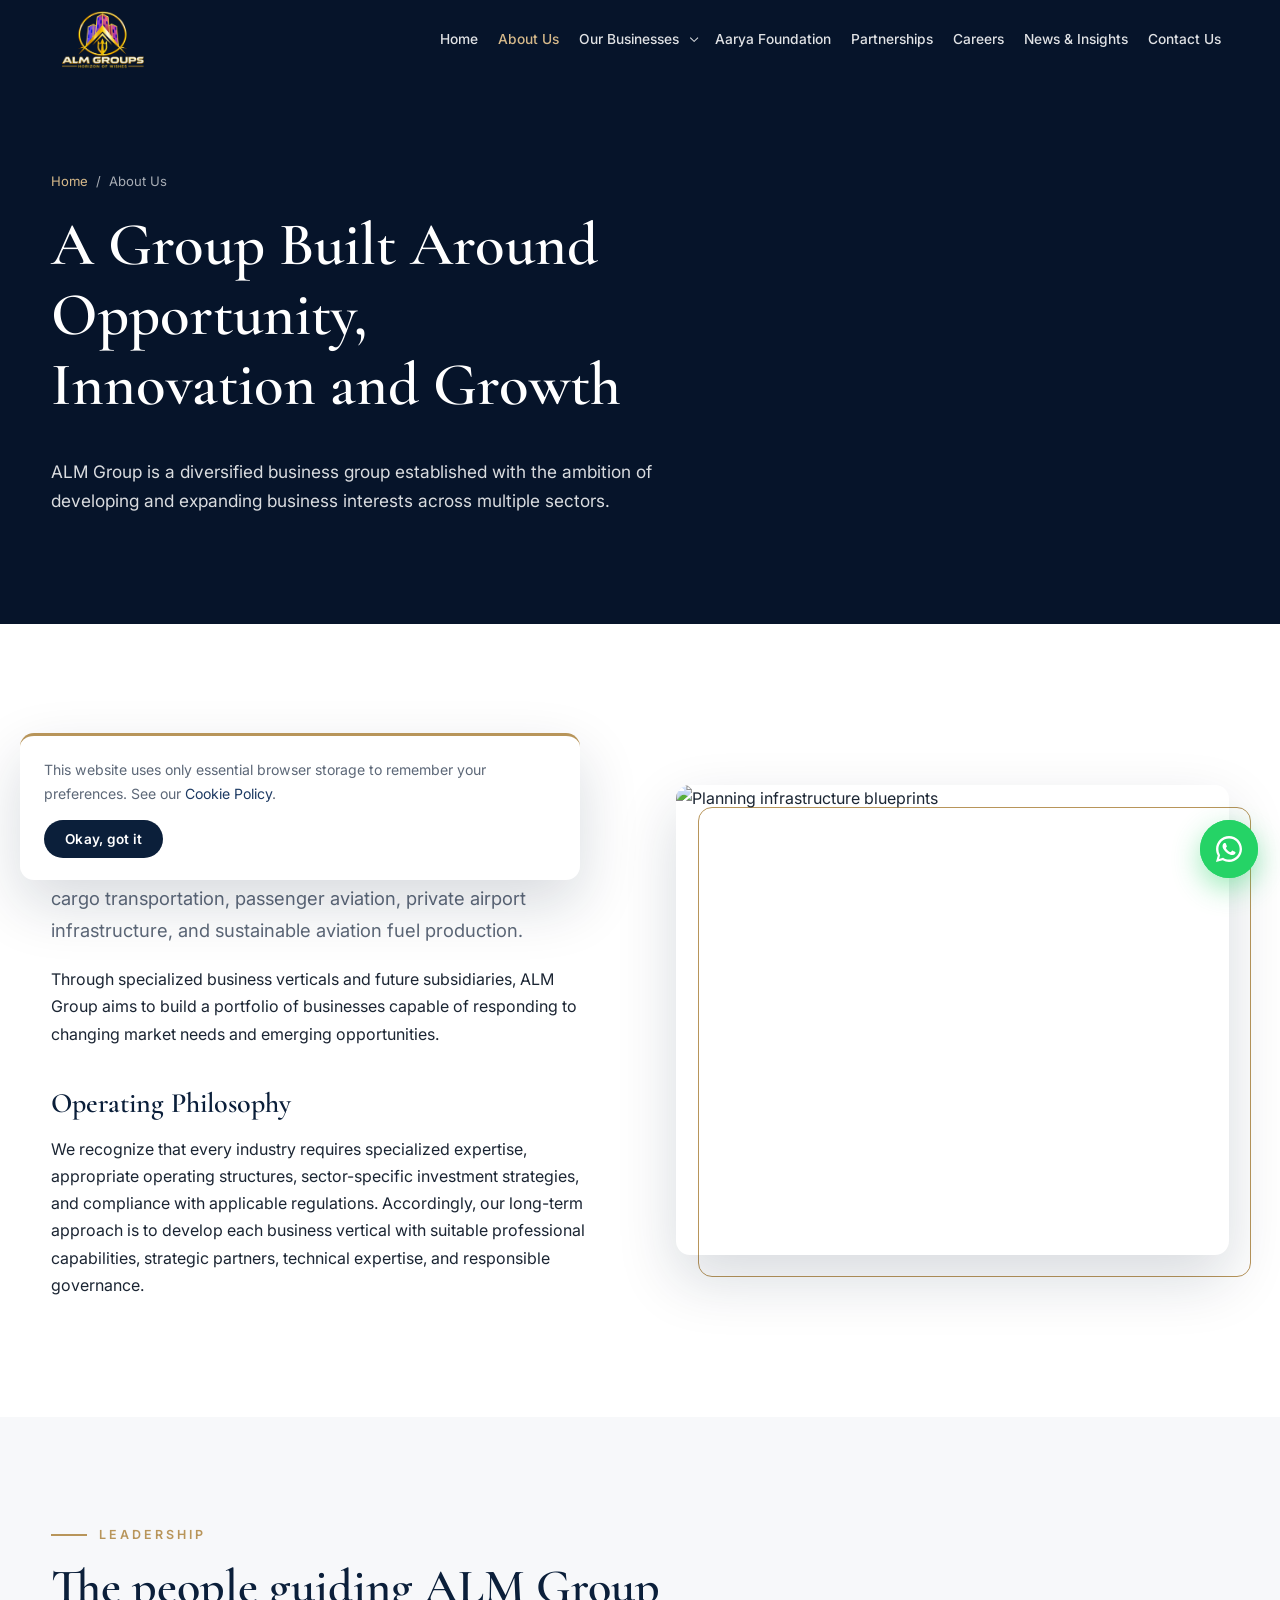
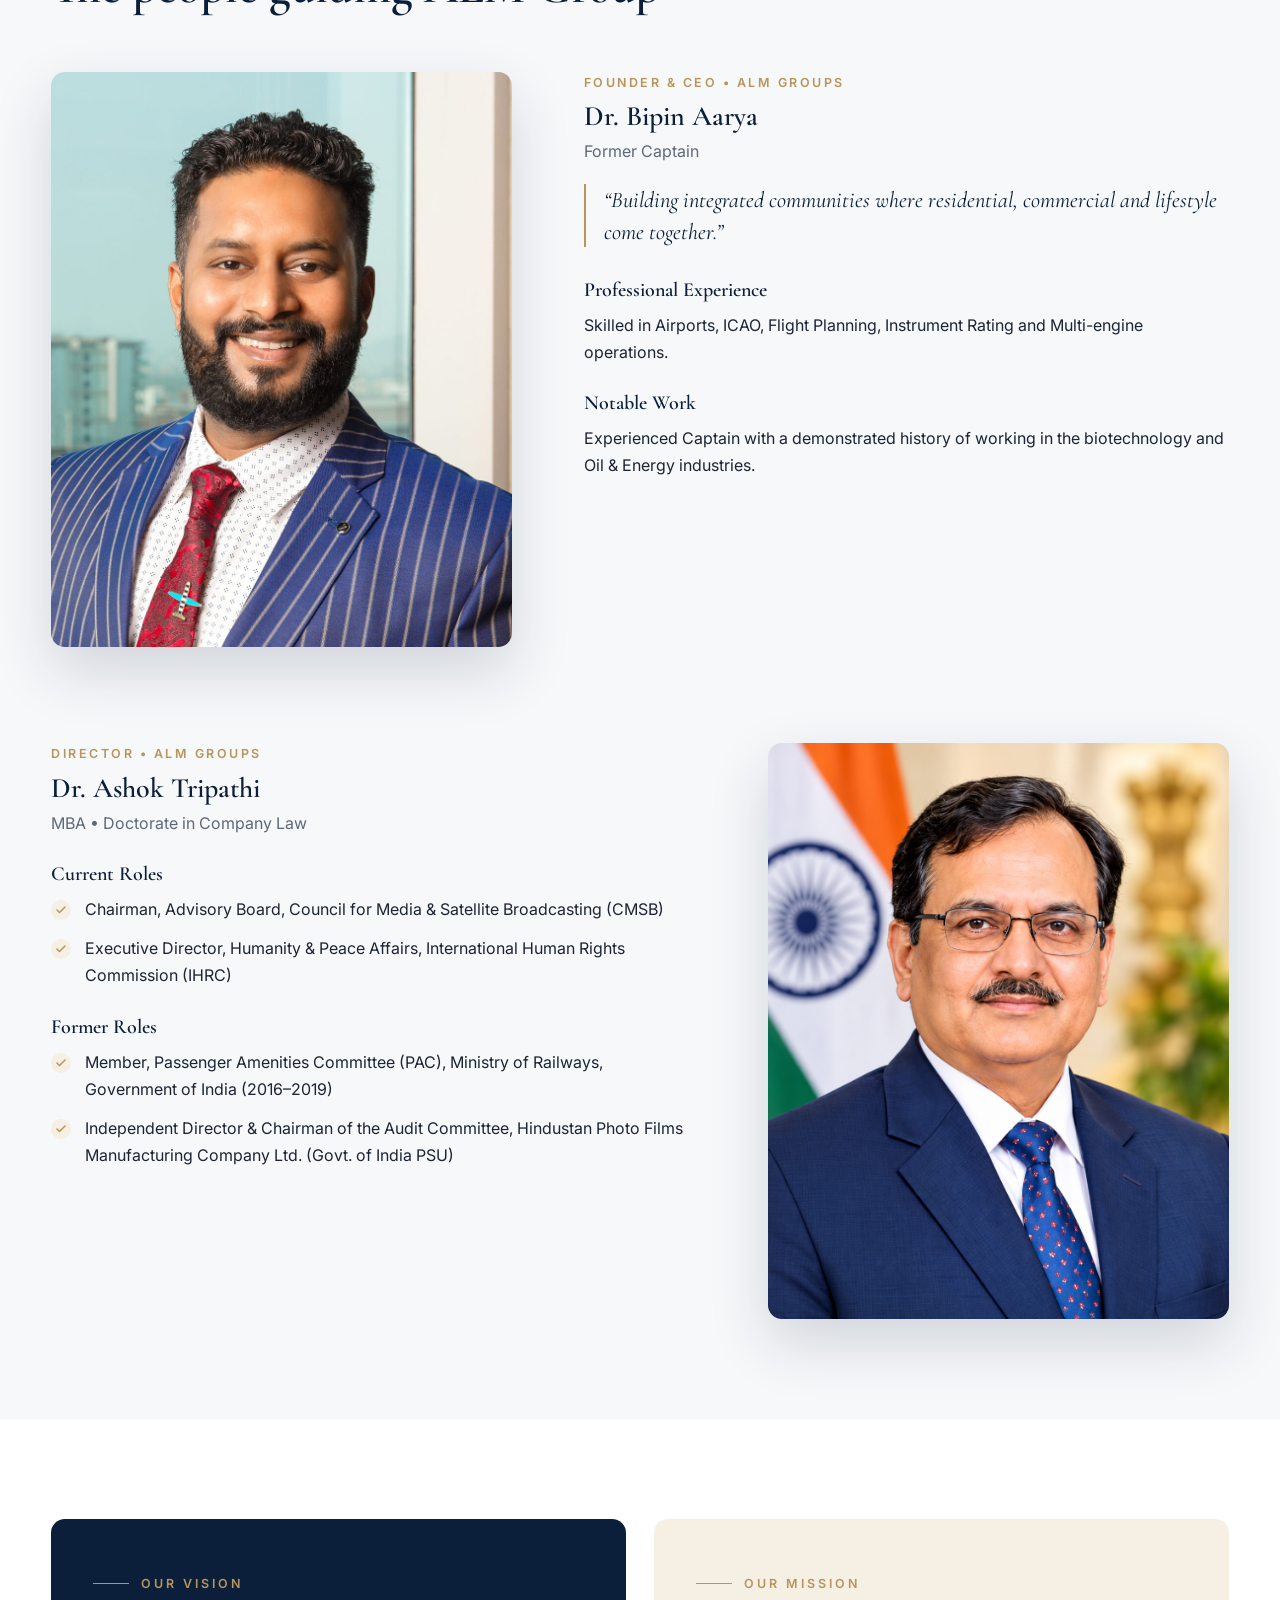
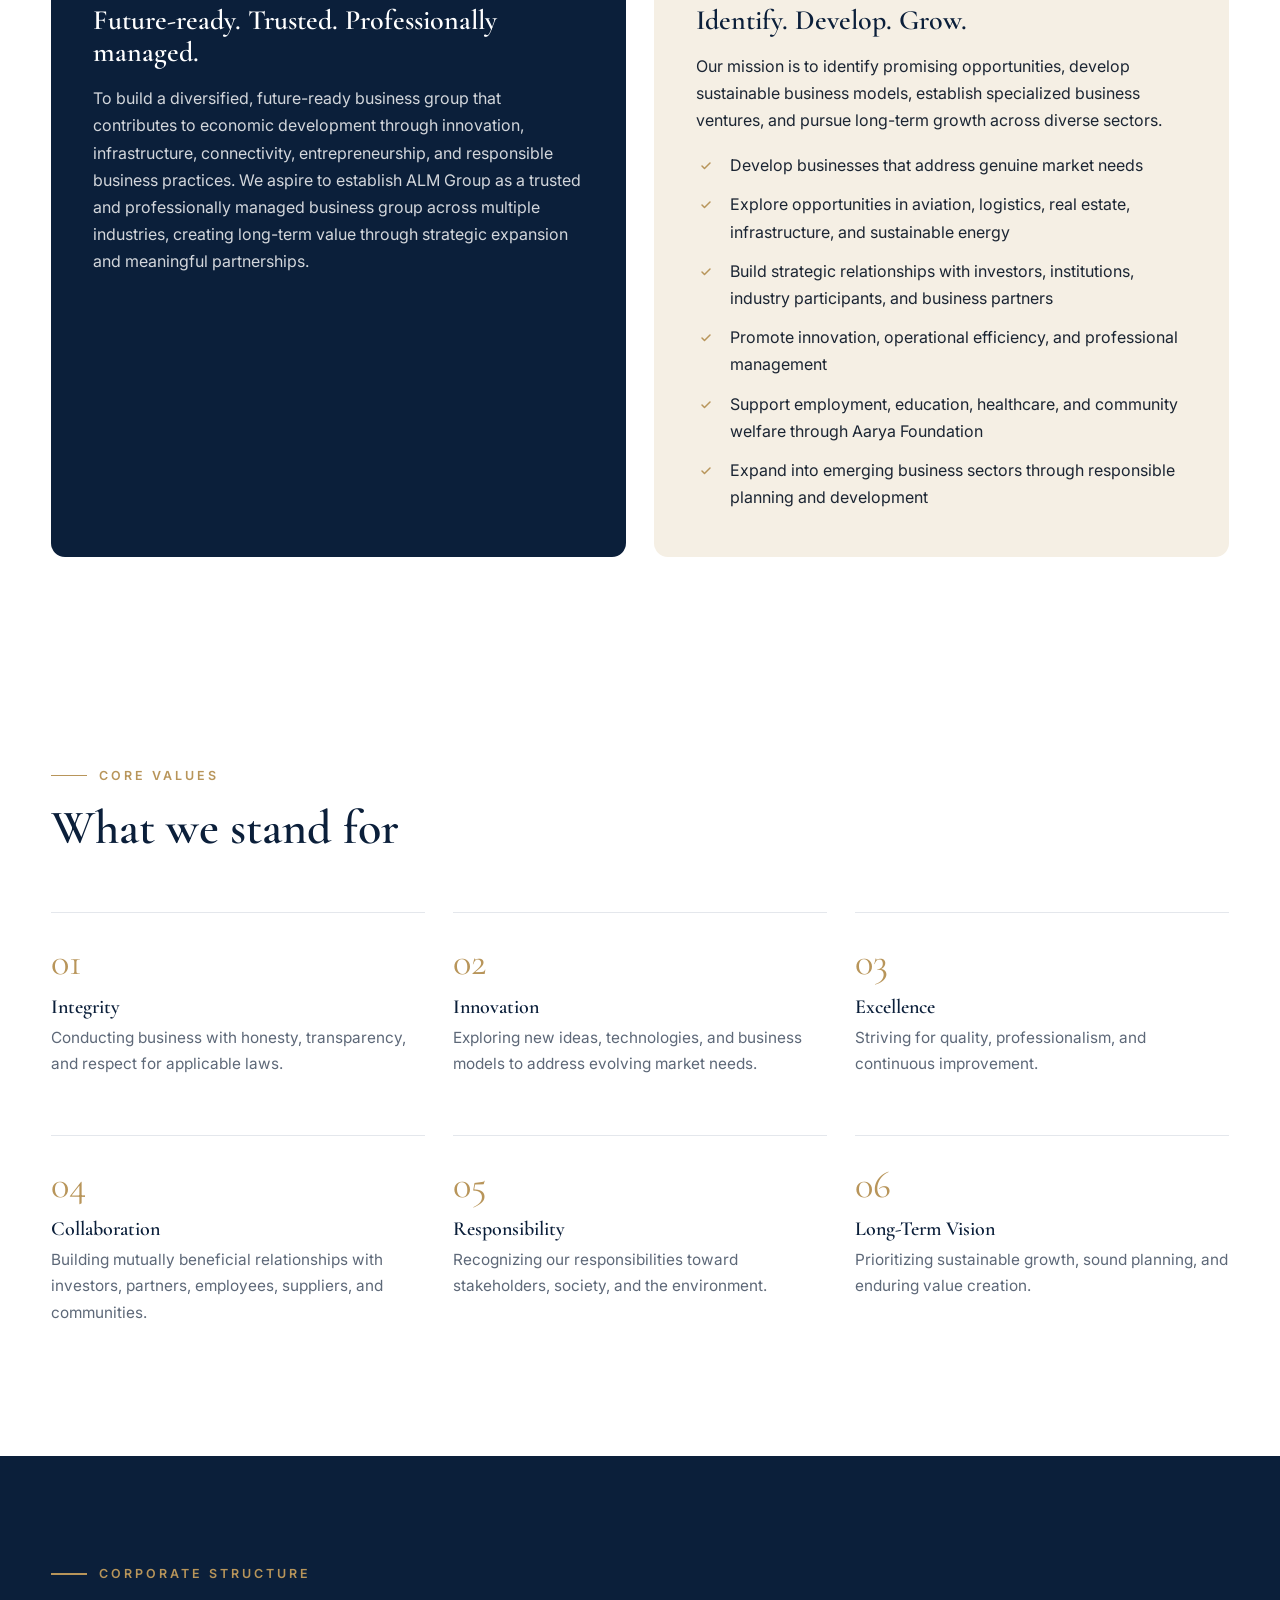
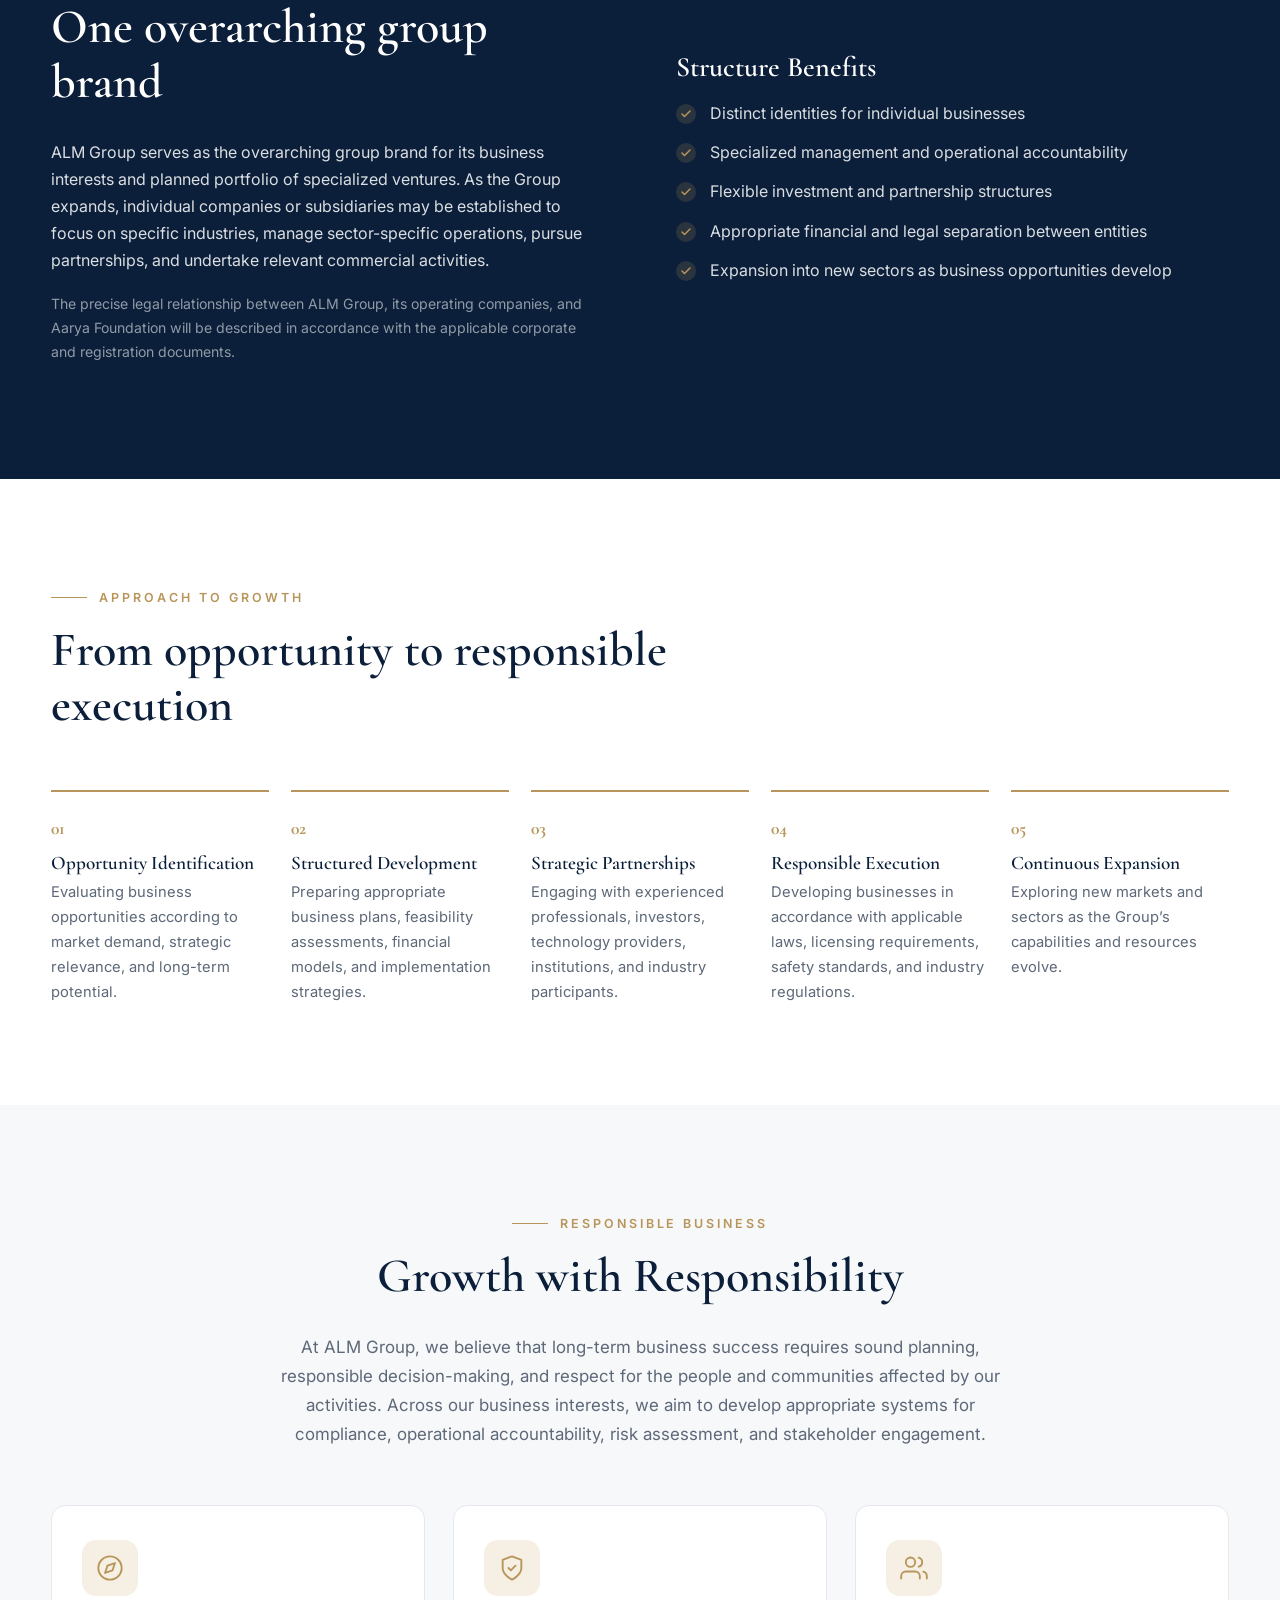
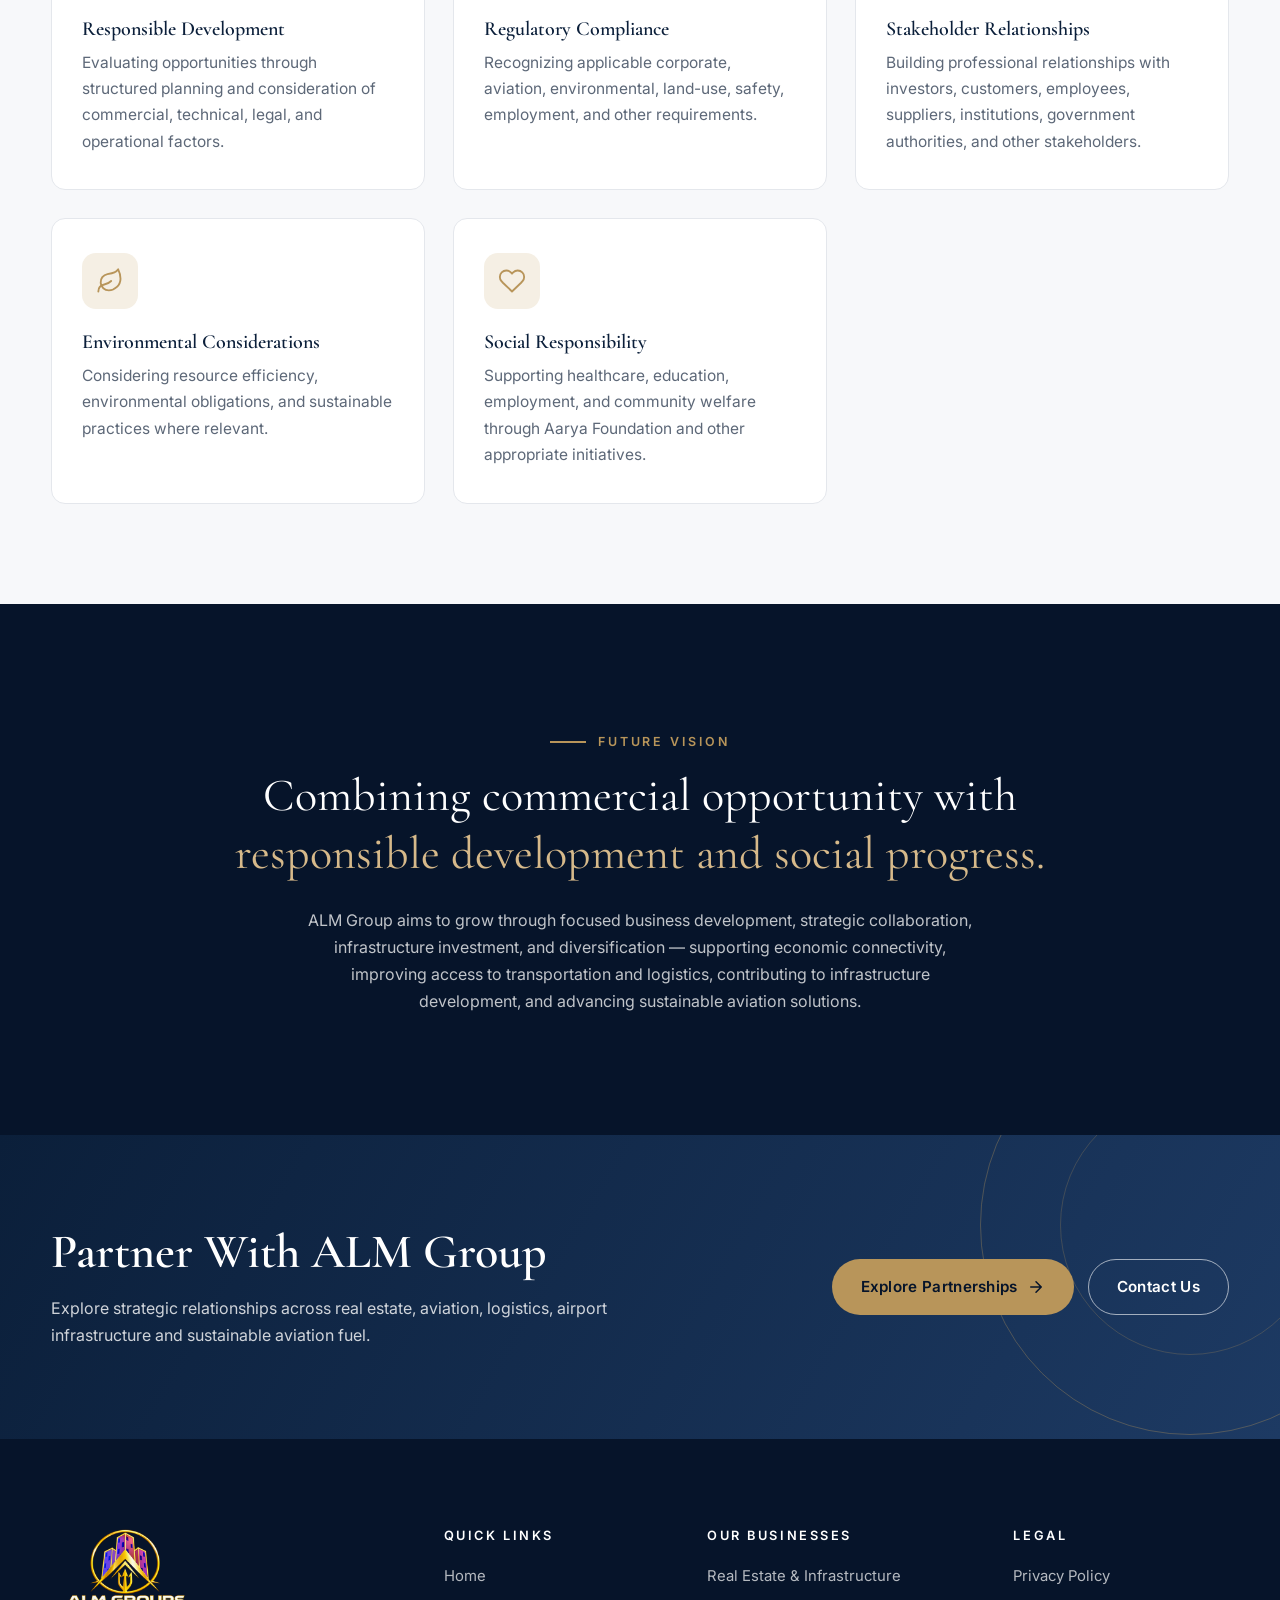
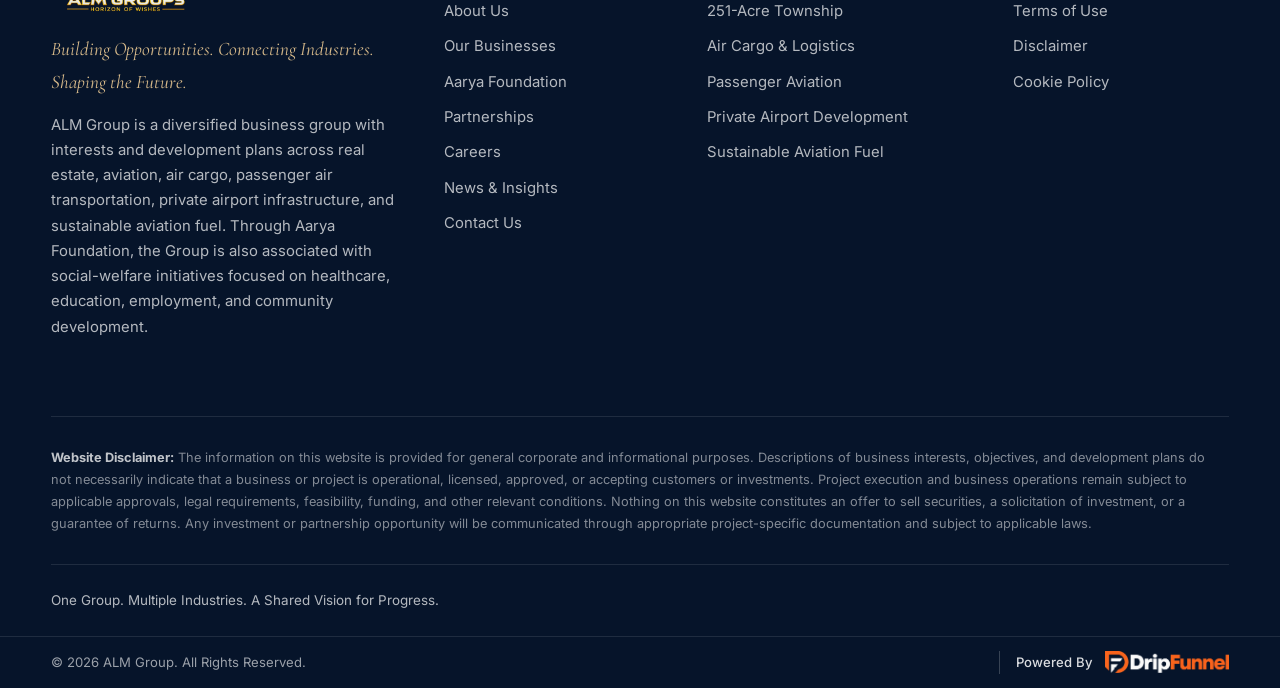
==== commit d759ec44: "website" ====
--- a/about.html
+++ b/about.html
@@ -65,7 +65,7 @@
     <div class="split leader">
       <div class="split-media reveal"><img src="assets/leadership/bipin-aarya.jpg" alt="Dr. Bipin Aarya, Founder &amp; CEO" loading="lazy" width="1237" height="1165"></div>
       <div class="reveal">
-        <span class="leader-role">Founder &amp; CEO &bull; ALM Township</span>
+        <span class="leader-role">Founder &amp; CEO &bull; ALM Groups</span>
         <h3>Dr. Bipin Aarya</h3>
         <p class="leader-sub">Former Captain</p>
         <blockquote class="leader-quote">&ldquo;Building integrated communities where residential, commercial and lifestyle come together.&rdquo;</blockquote>
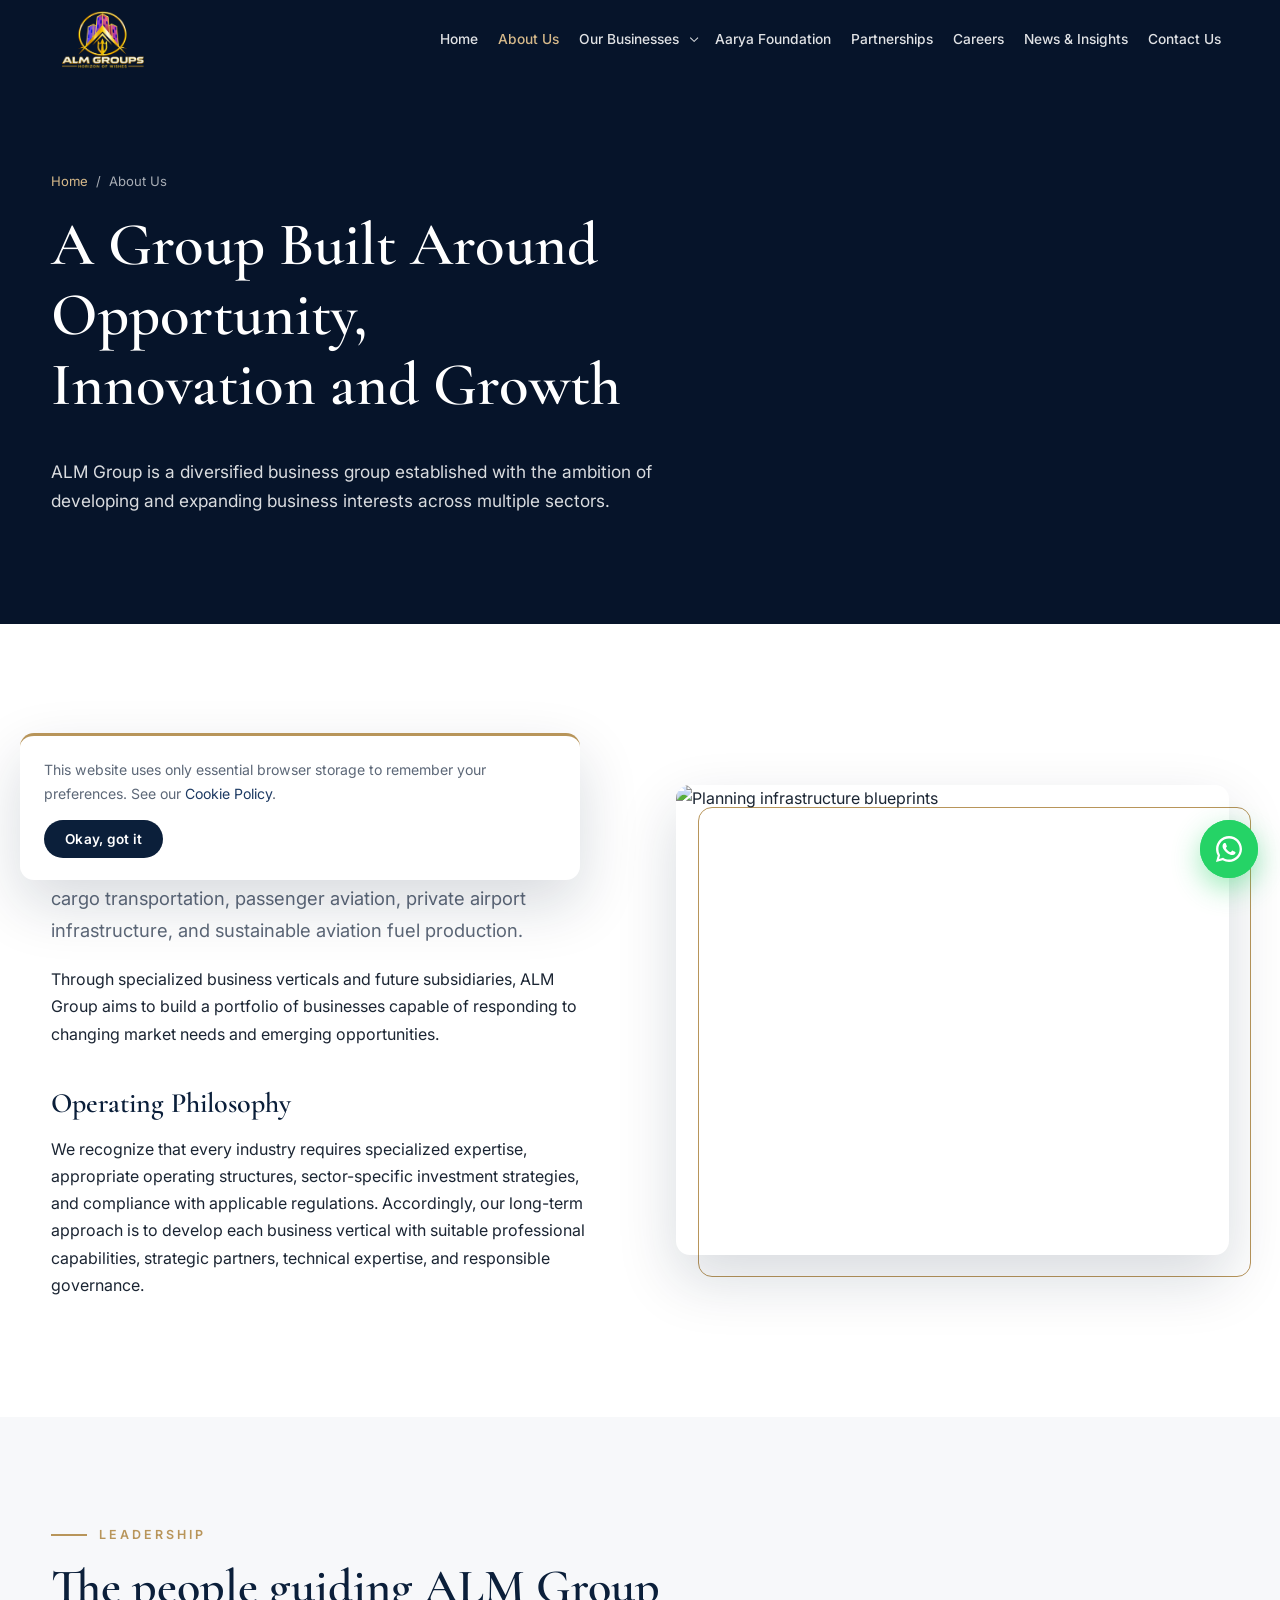
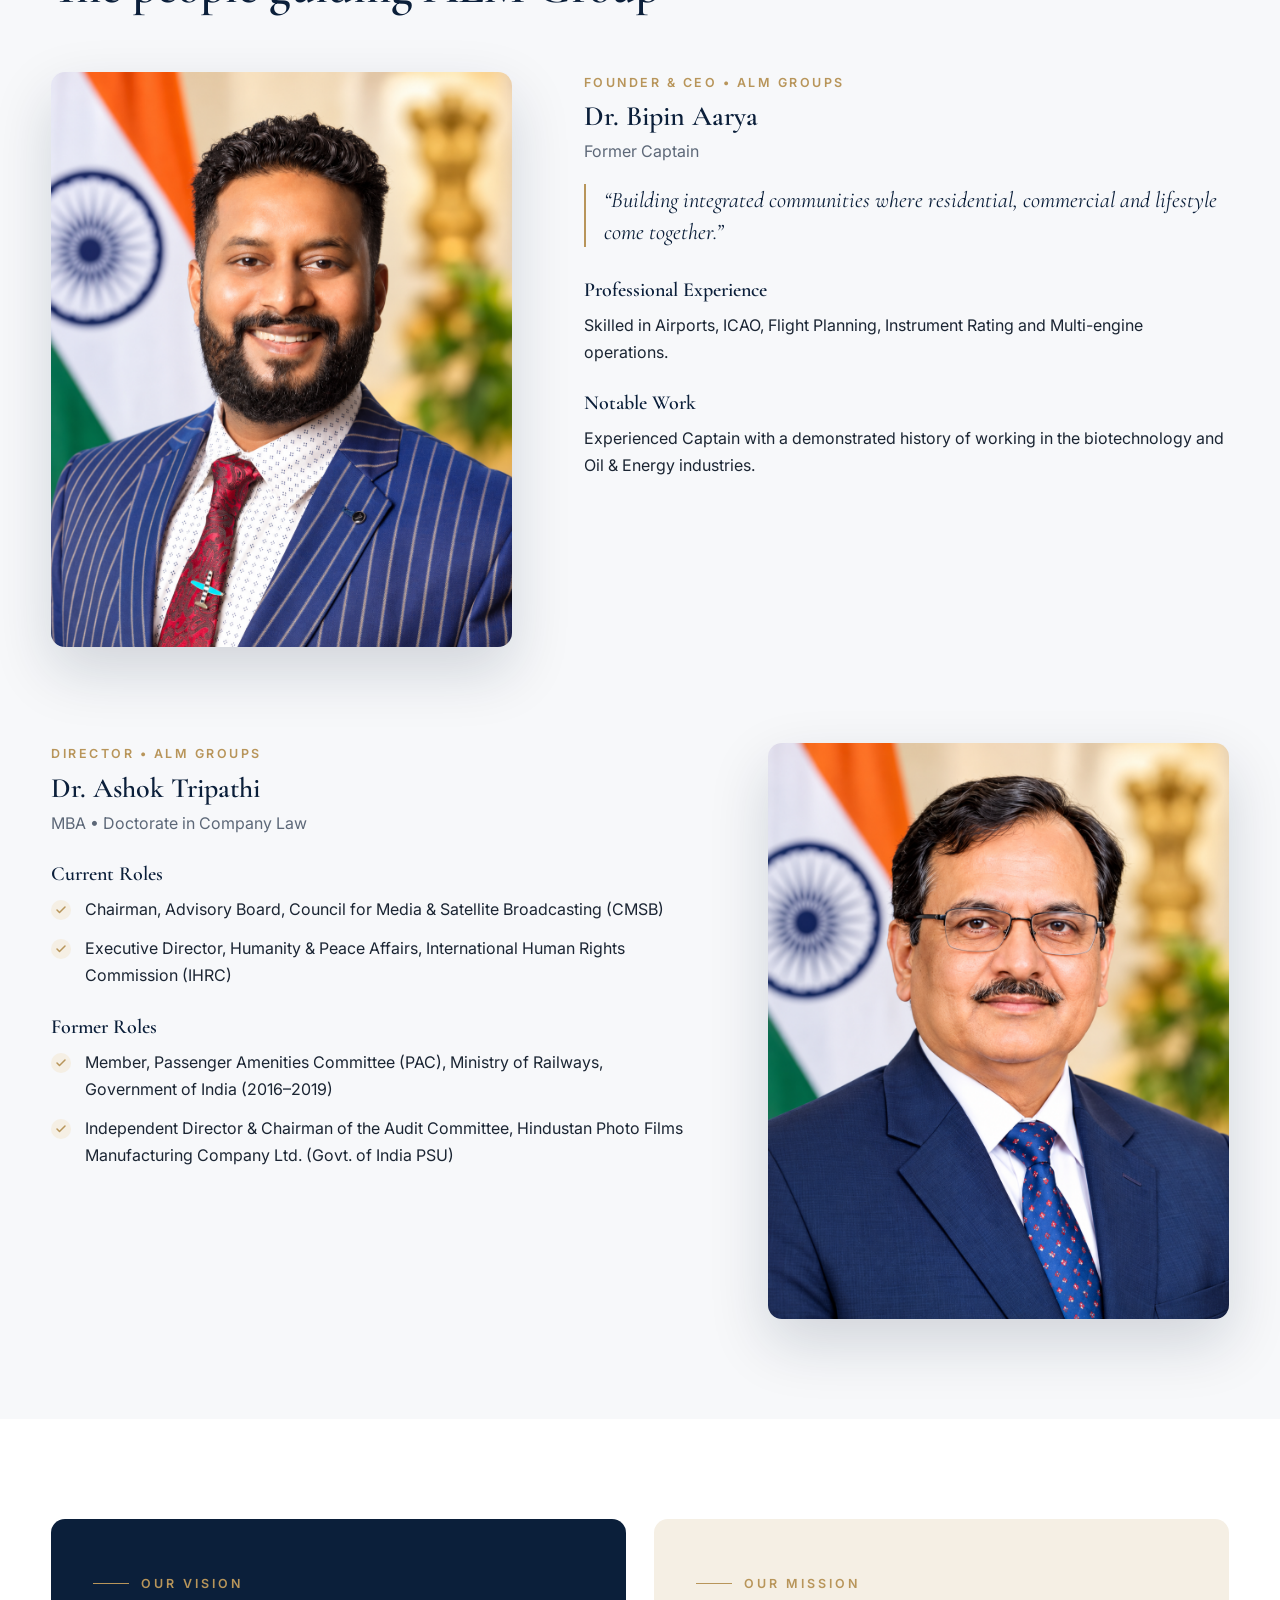
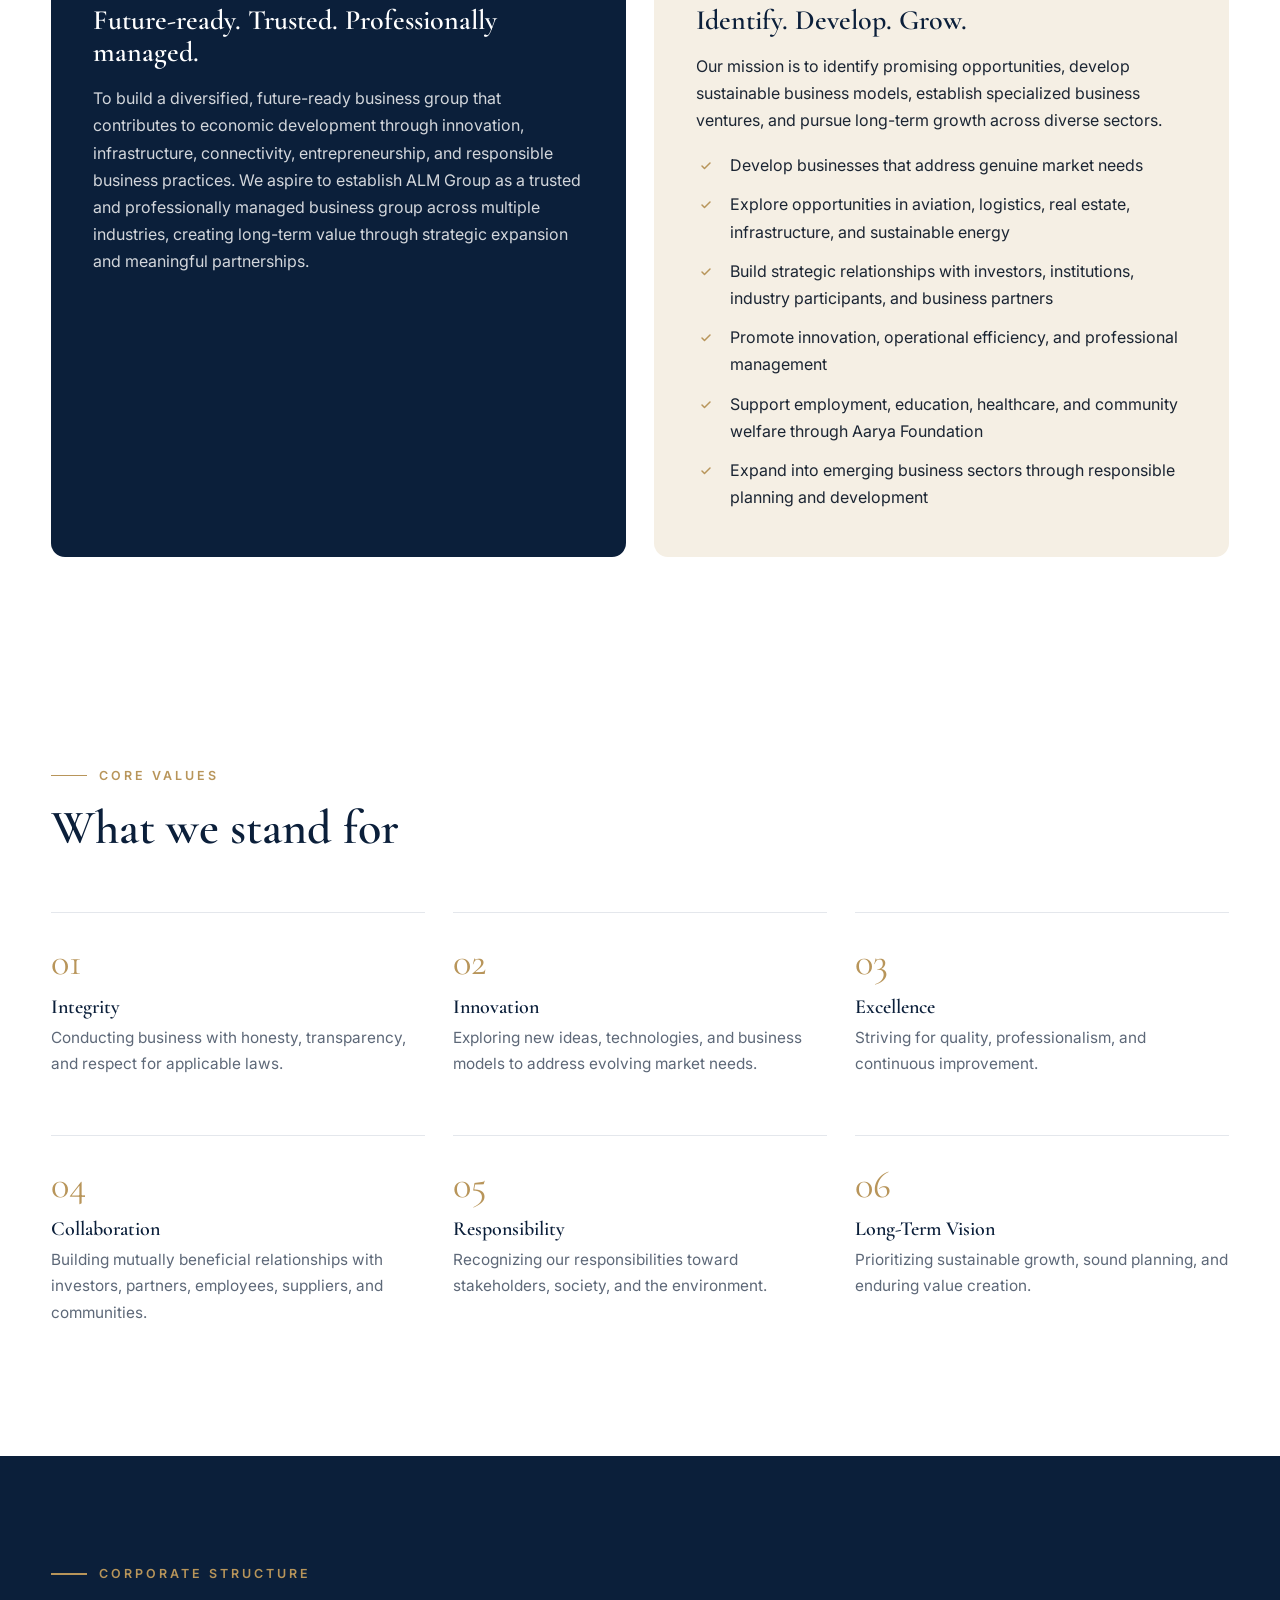
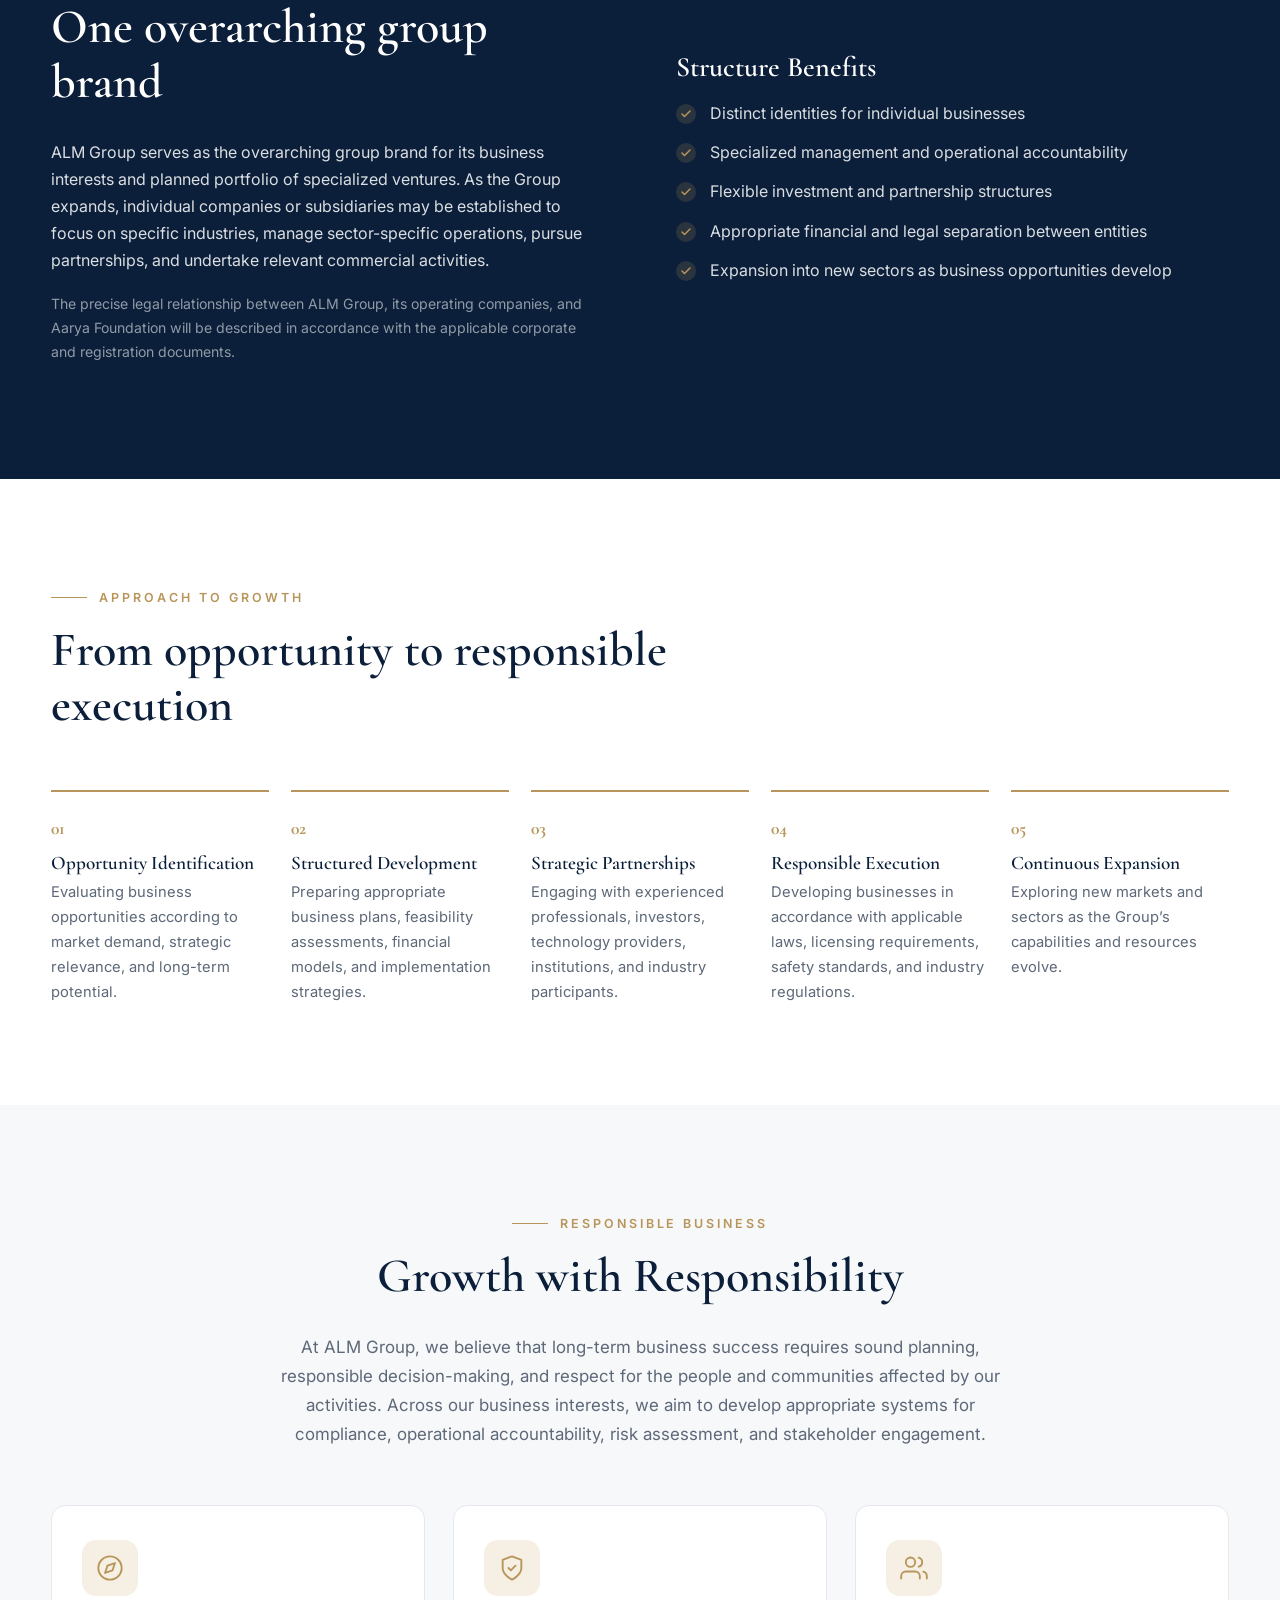
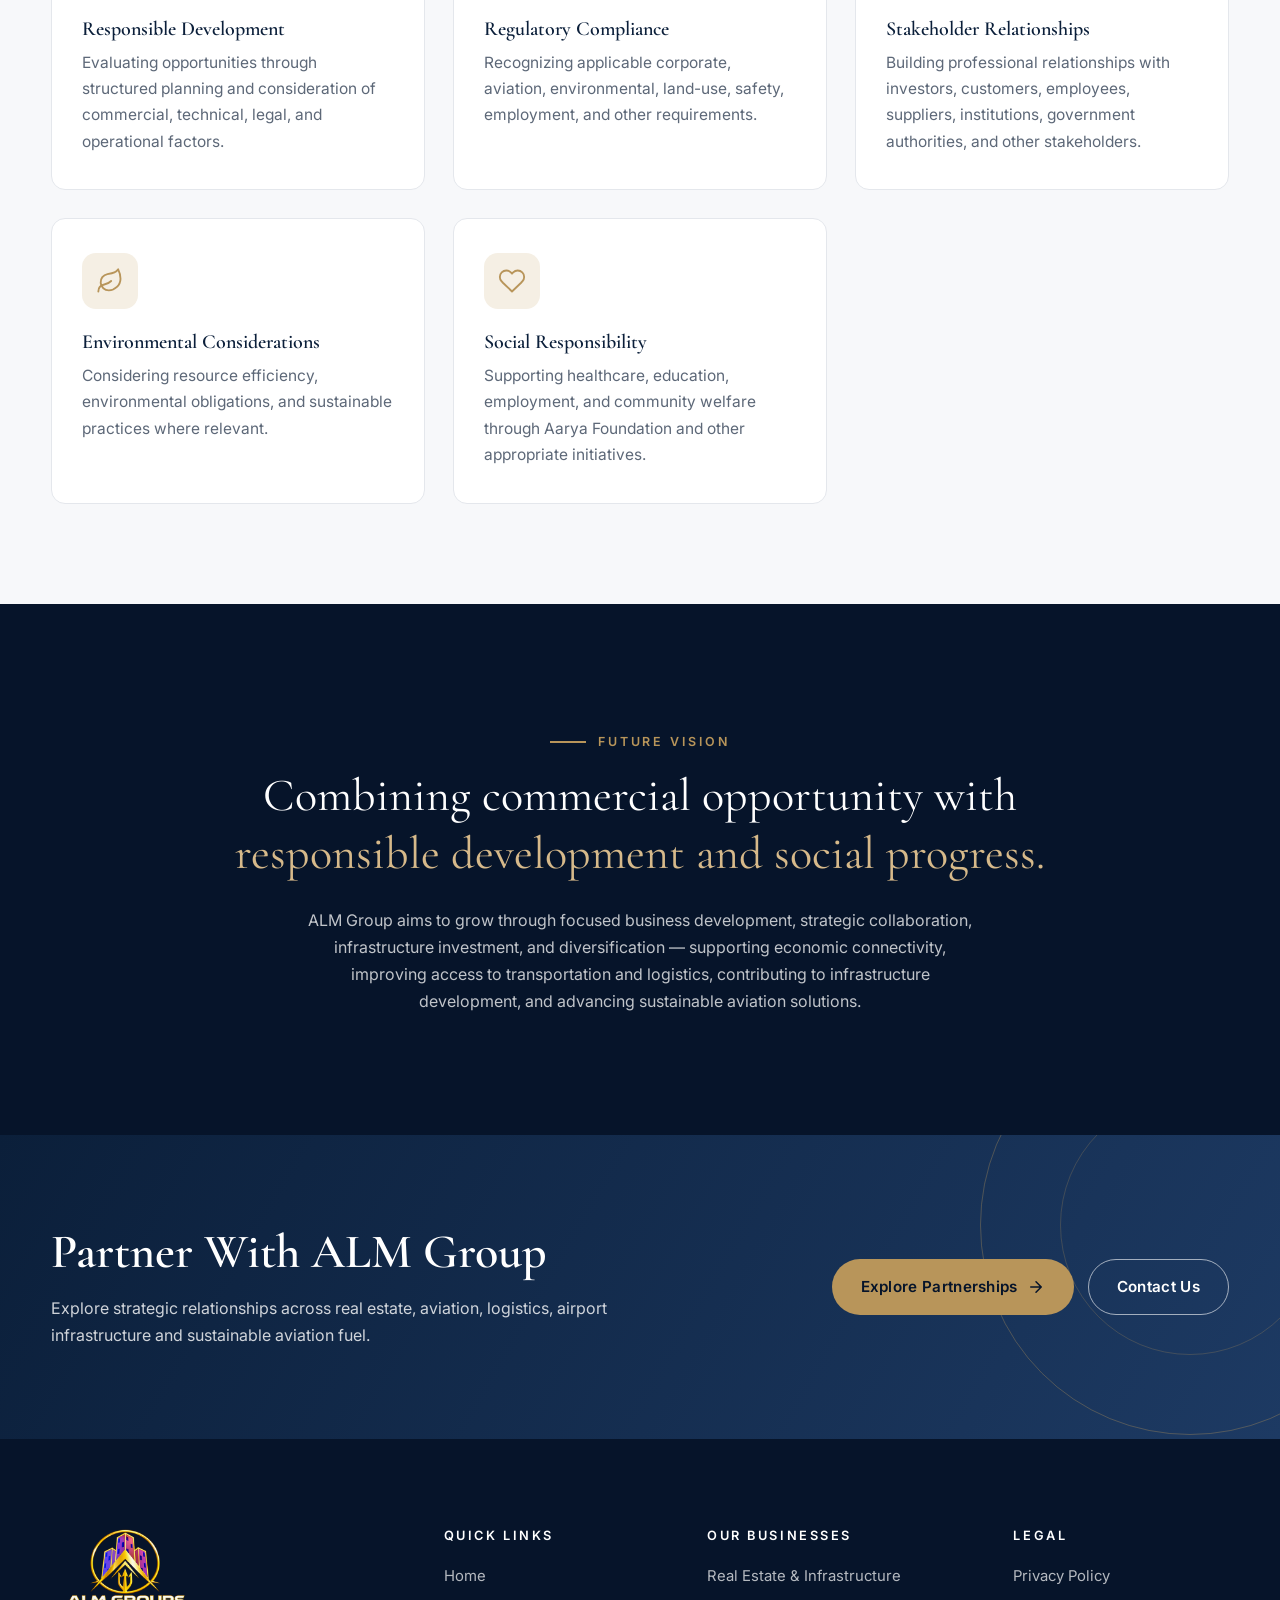
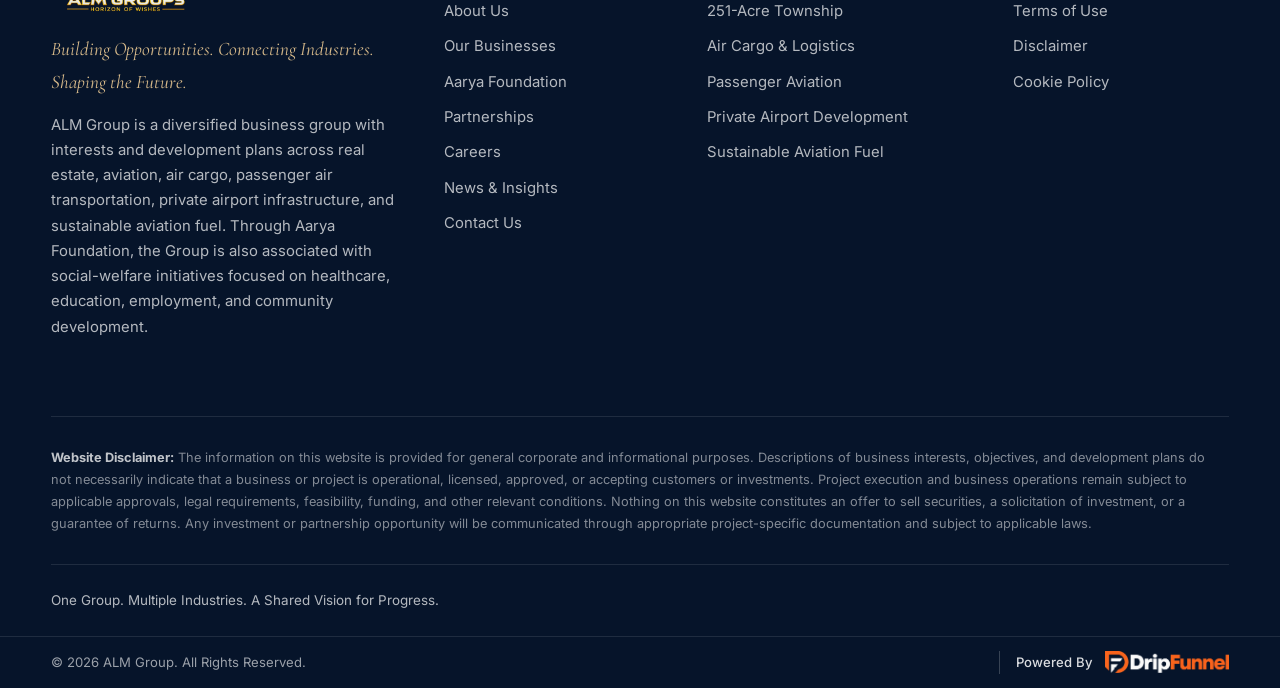
==== commit c108d94b: "website" ====
--- a/about.html
+++ b/about.html
@@ -63,7 +63,7 @@
       <h2>The people guiding ALM Group</h2>
     </div>
     <div class="split leader">
-      <div class="split-media reveal"><img src="assets/leadership/bipin-aarya.jpg" alt="Dr. Bipin Aarya, Founder &amp; CEO" loading="lazy" width="1237" height="1165"></div>
+      <div class="split-media reveal"><img src="assets/leadership/bipin-aarya.png" alt="Dr. Bipin Aarya, Founder &amp; CEO" loading="lazy" width="1087" height="1447"></div>
       <div class="reveal">
         <span class="leader-role">Founder &amp; CEO &bull; ALM Groups</span>
         <h3>Dr. Bipin Aarya</h3>
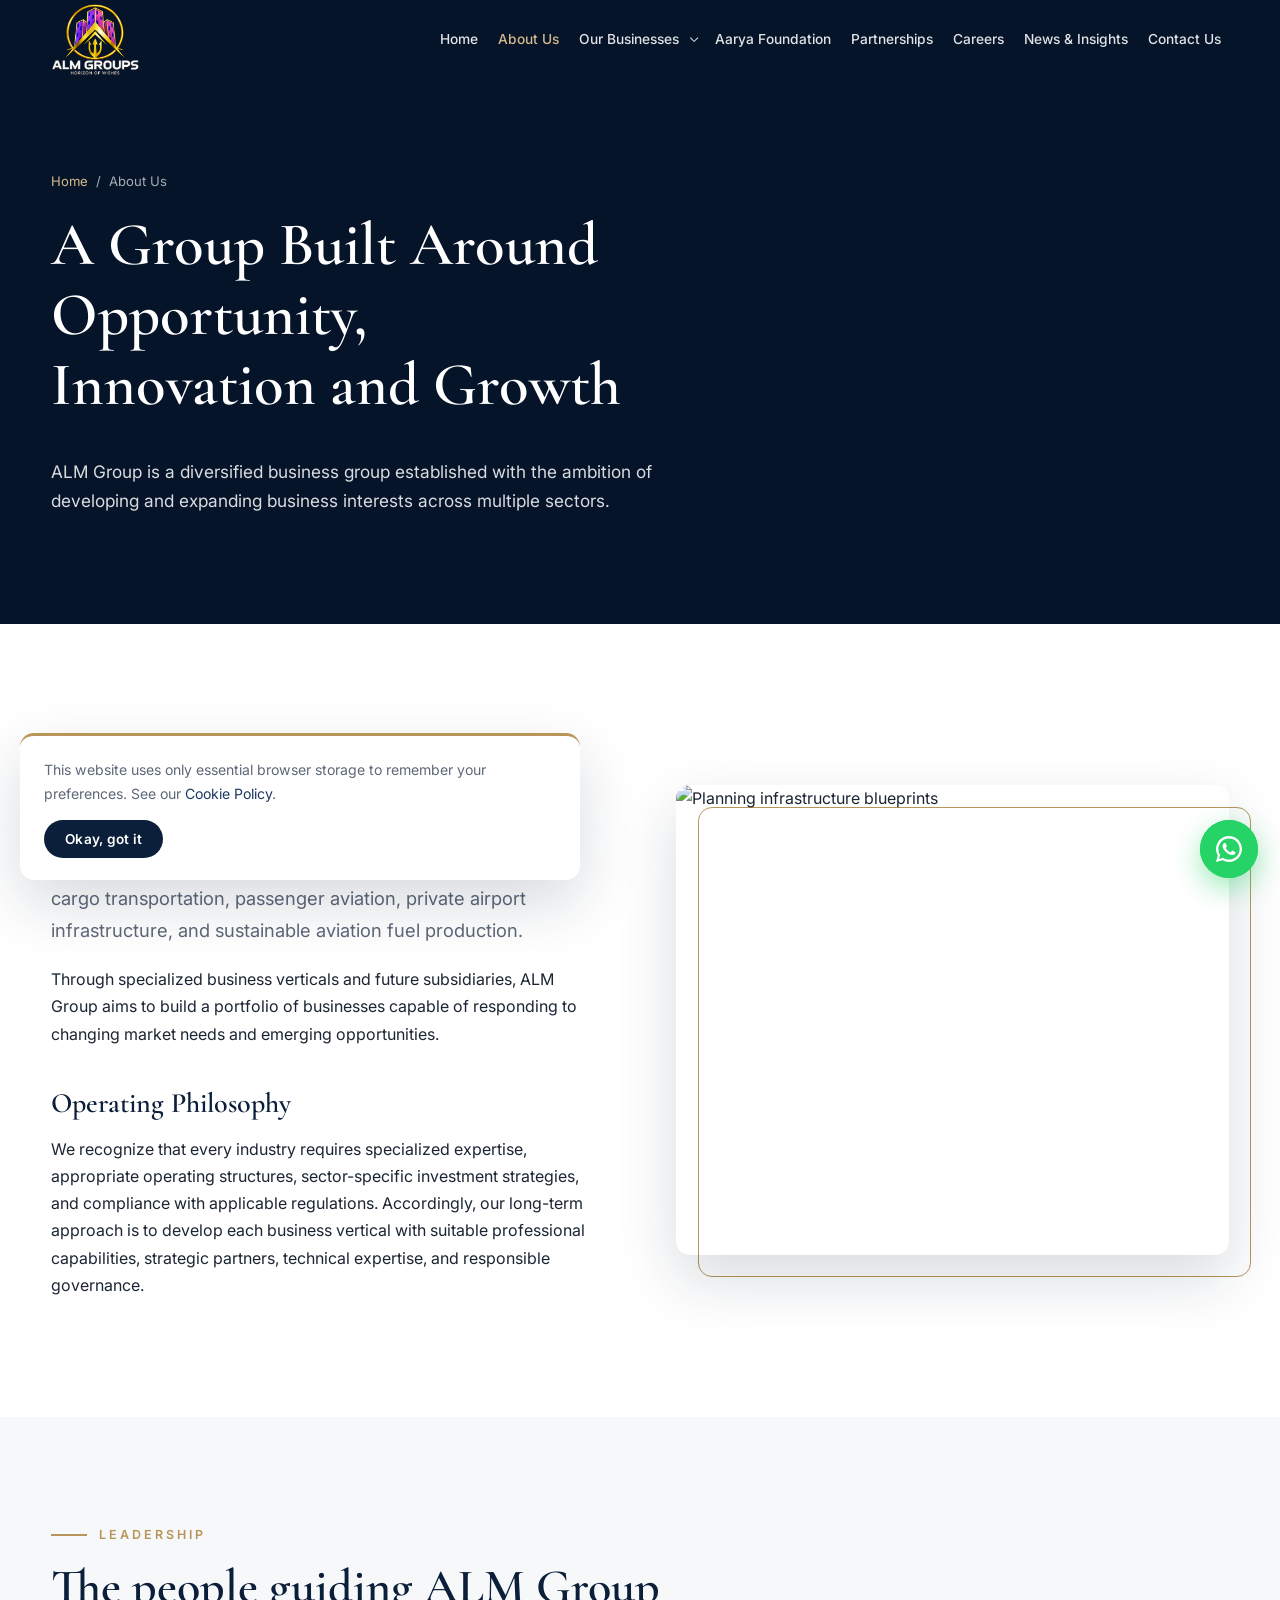
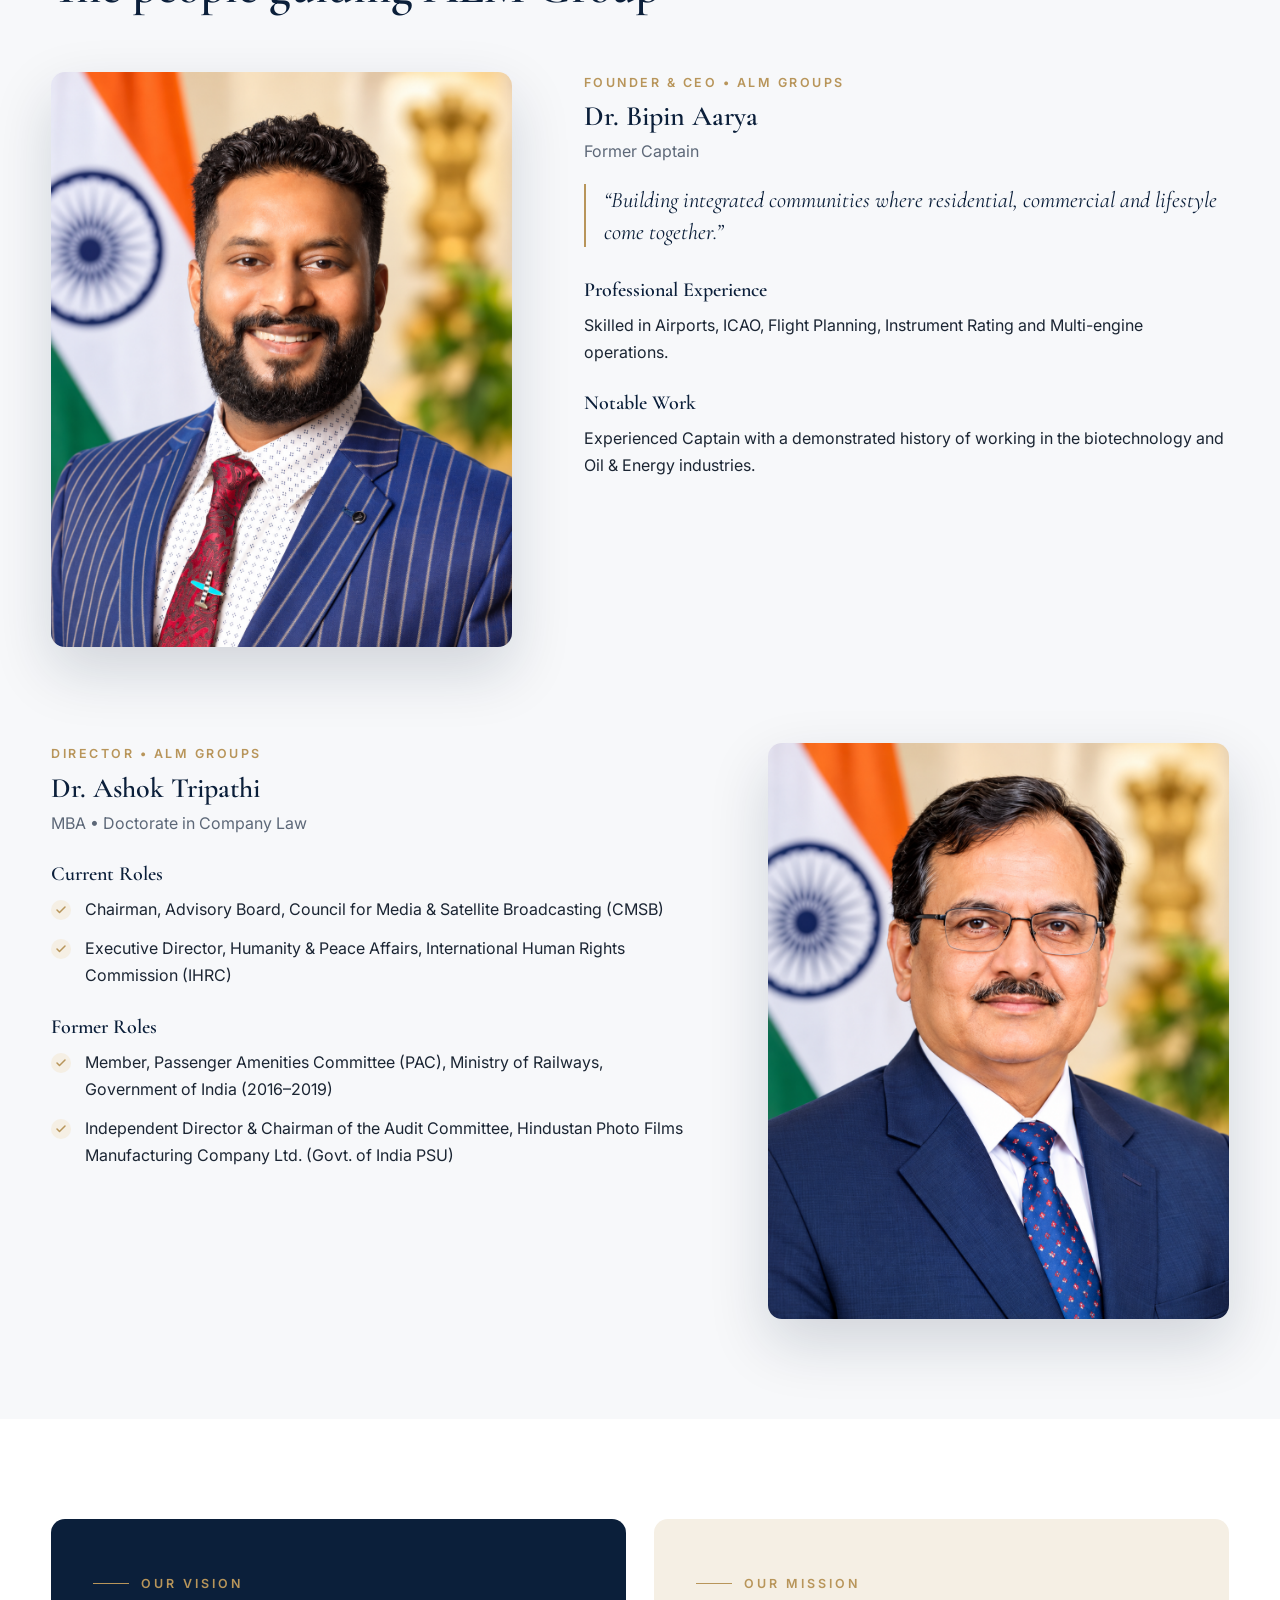
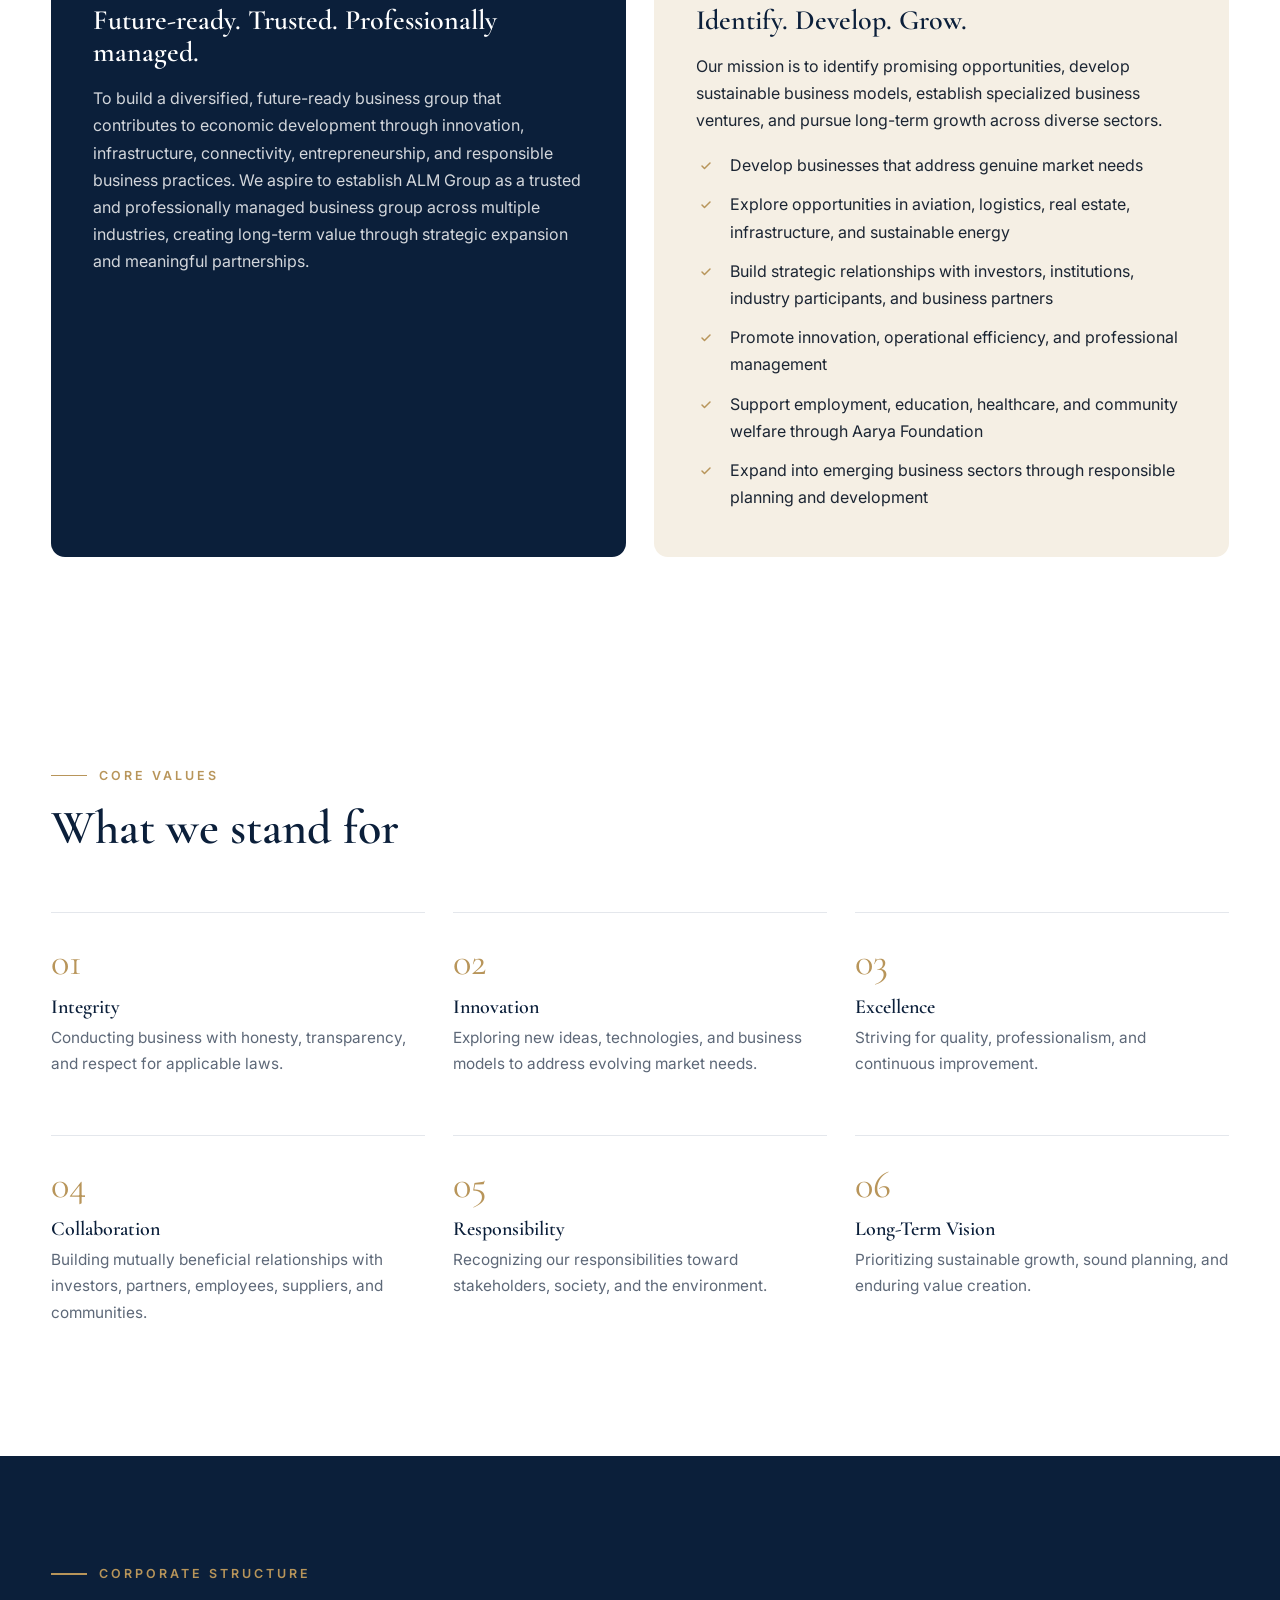
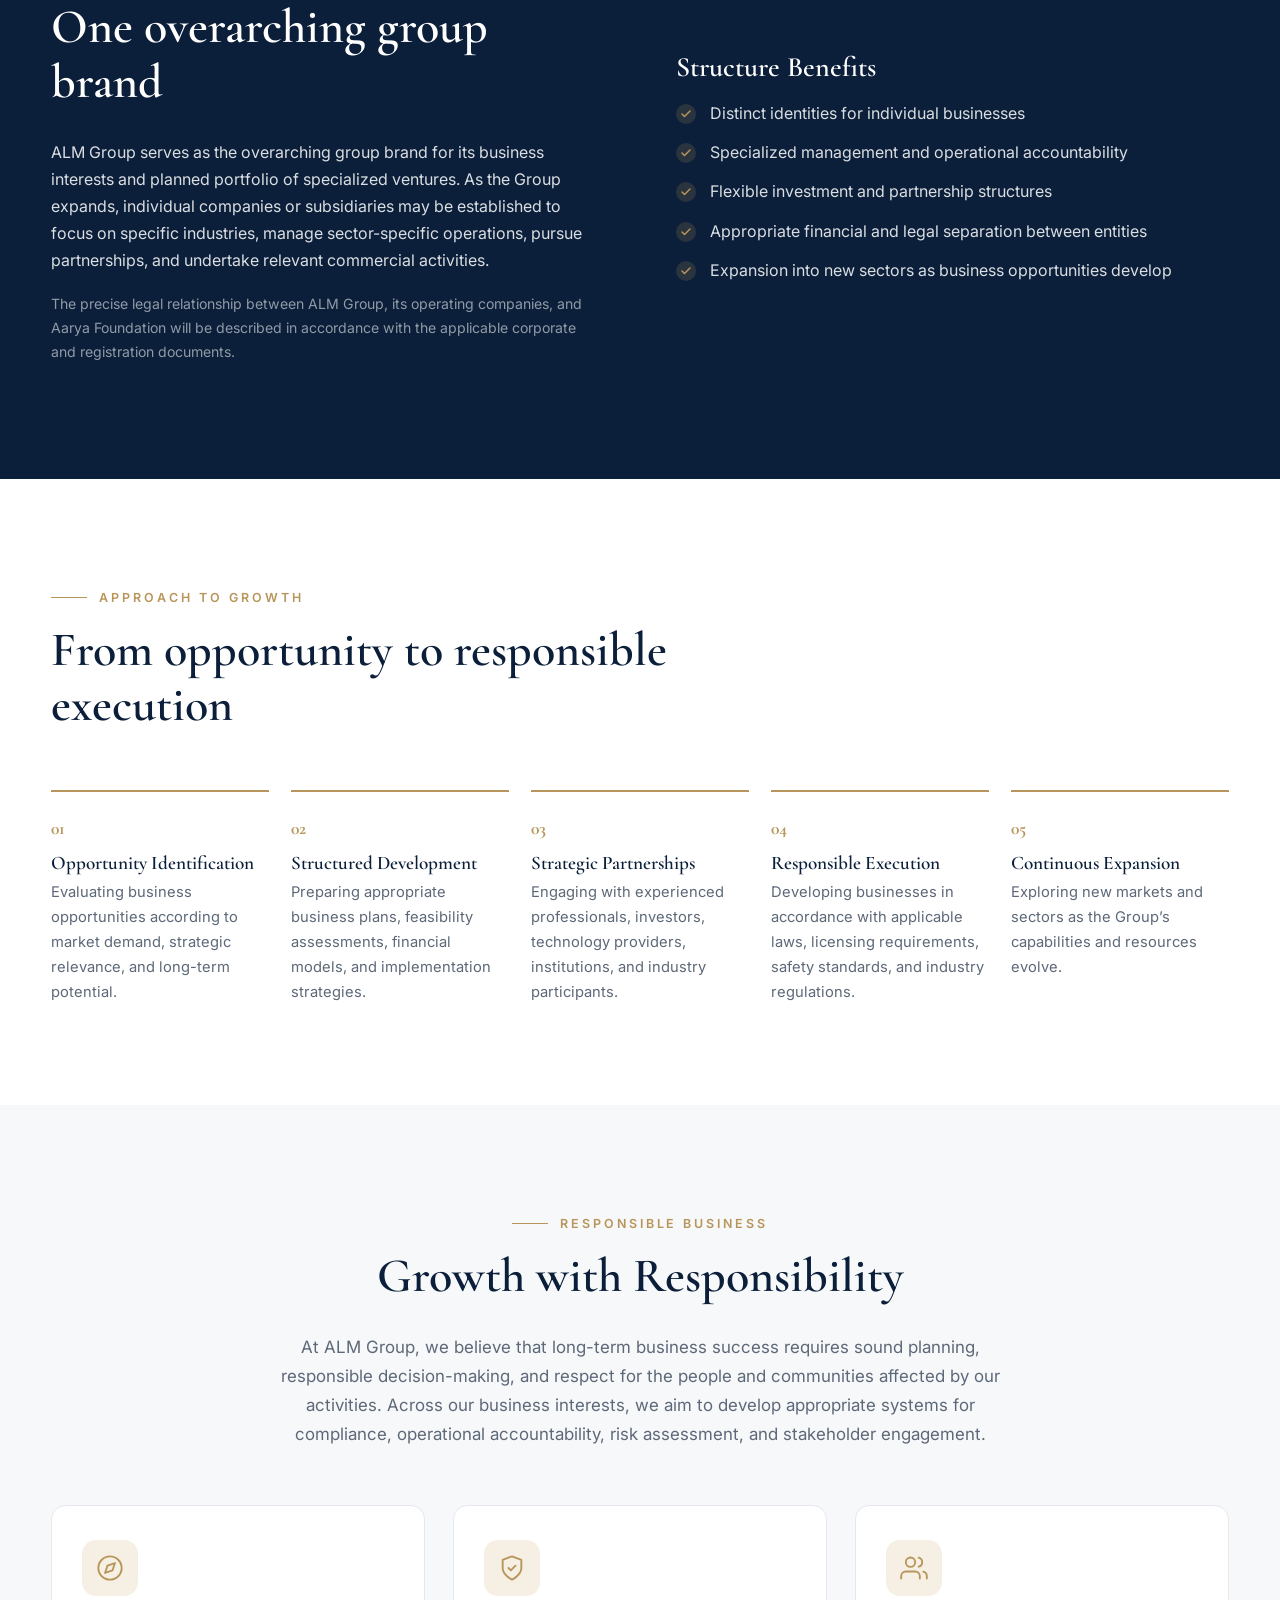
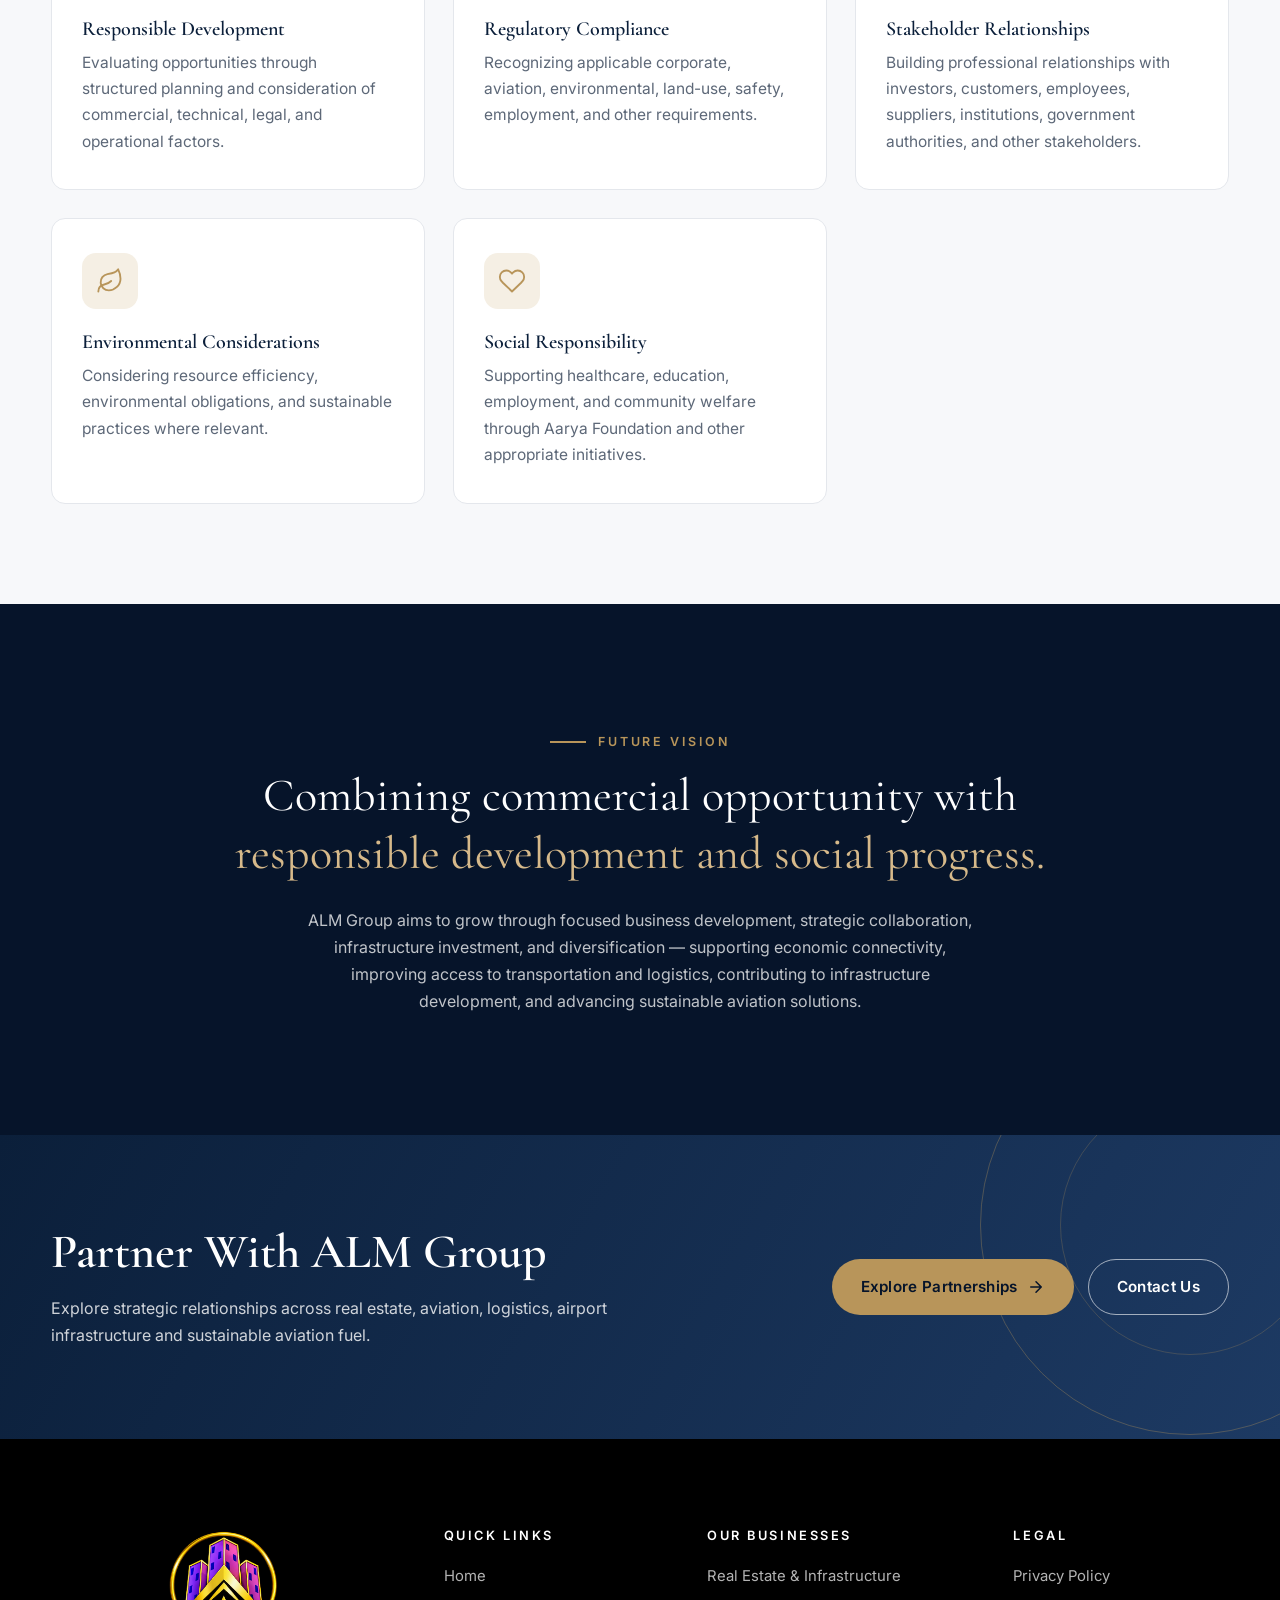
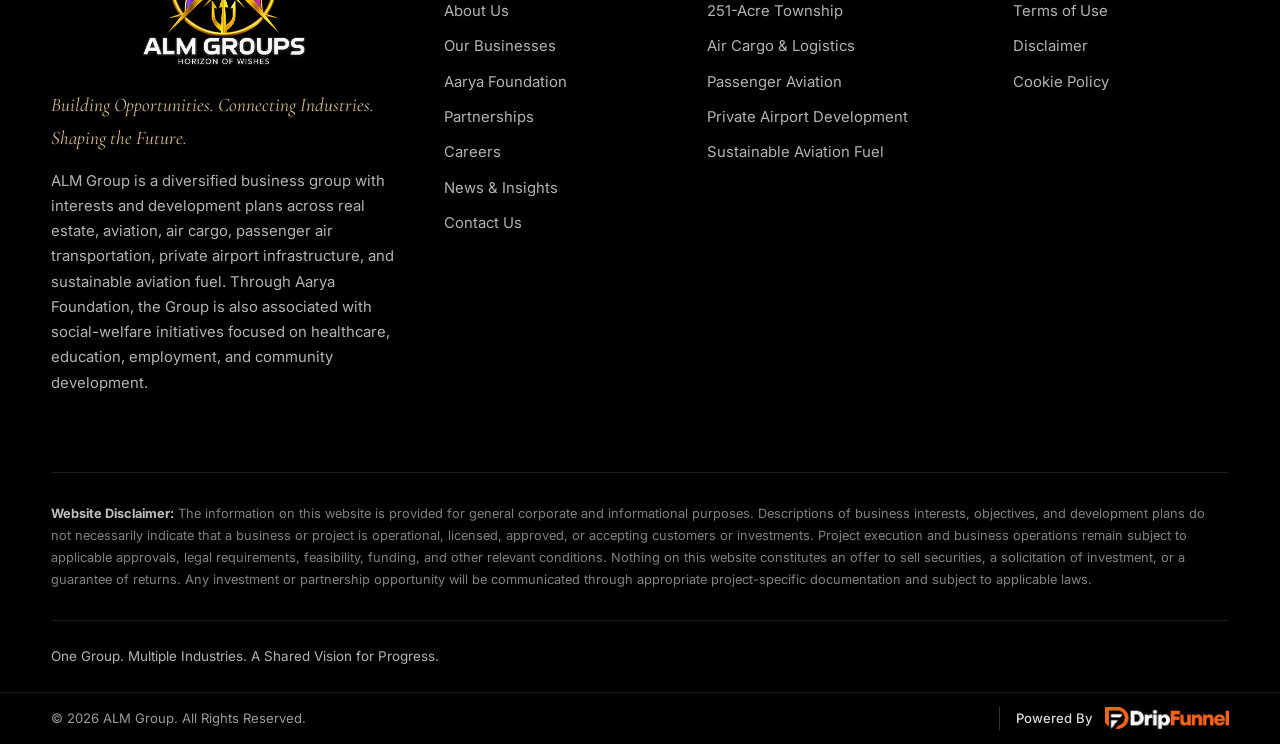
==== commit 149d2ea9: "website change" ====
--- a/about.html
+++ b/about.html
@@ -25,7 +25,7 @@
 <a class="skip-link" href="#main">Skip to content</a>
 <header class="site-header">
   <div class="container">
-    <a href="index.html" class="brand" aria-label="ALM Group home"><img src="assets/logo/logo-web.png" alt="ALM Groups" class="brand-logo" width="480" height="274"></a>
+    <a href="index.html" class="brand" aria-label="ALM Group home"><img src="assets/logo/bg%20remove%20logo.png" alt="ALM Groups" class="brand-logo" width="1222" height="1033"></a>
     <nav class="main-nav" aria-label="Main navigation">
       <ul><li><a href="index.html">Home</a></li><li><a href="about.html" class="active" aria-current="page">About Us</a></li><li class="has-sub"><a href="businesses.html">Our Businesses</a><ul class="submenu"><li><a href="businesses.html#real-estate">Real Estate &amp; Infrastructure</a></li><li><a href="township.html">251-Acre Township</a></li><li><a href="businesses.html#air-cargo">Air Cargo &amp; Logistics</a></li><li><a href="businesses.html#passenger-aviation">Passenger Aviation</a></li><li><a href="businesses.html#airport">Private Airport Development</a></li><li><a href="businesses.html#saf">Sustainable Aviation Fuel</a></li><li><a href="businesses.html#future">Future Business Verticals</a></li></ul></li><li><a href="foundation.html">Aarya Foundation</a></li><li><a href="partnerships.html">Partnerships</a></li><li><a href="careers.html">Careers</a></li><li><a href="news.html">News &amp; Insights</a></li><li><a href="contact.html">Contact Us</a></li><li class="mobile-cta"><a href="contact.html?interest=investment" class="btn btn-gold">Partner With Us <svg xmlns="http://www.w3.org/2000/svg" viewBox="0 0 24 24" fill="none" stroke="currentColor" stroke-width="2" stroke-linecap="round" stroke-linejoin="round" aria-hidden="true"><path d="M5 12h14M12 5l7 7-7 7"/></svg></a></li></ul>
     </nav>
@@ -210,7 +210,7 @@
   <div class="container">
     <div class="footer-grid">
       <div class="footer-brand">
-        <a href="index.html" class="brand" aria-label="ALM Group home"><img src="assets/logo/logo-web.png" alt="ALM Groups" class="brand-logo" width="480" height="274"></a>
+        <a href="index.html" class="brand" aria-label="ALM Group home"><img src="assets/logo/bg%20remove%20logo.png" alt="ALM Groups" class="brand-logo" width="1222" height="1033"></a>
         <p class="footer-tagline">Building Opportunities. Connecting Industries. Shaping the Future.</p>
         <p>ALM Group is a diversified business group with interests and development plans across real estate, aviation, air cargo, passenger air transportation, private airport infrastructure, and sustainable aviation fuel. Through Aarya Foundation, the Group is also associated with social-welfare initiatives focused on healthcare, education, employment, and community development.</p>
       </div>
--- a/assets/css/style.css
+++ b/assets/css/style.css
@@ -79,11 +79,13 @@
   display: flex; align-items: center;
   transition: background .3s, box-shadow .3s;
 }
-.site-header.scrolled, .site-header.solid { background: var(--navy-950); box-shadow: 0 4px 24px rgba(0,0,0,.25); }
+.site-header.scrolled, .site-header.solid { background: #000; box-shadow: 0 4px 24px rgba(0,0,0,.25); }
 .site-header .container { display: flex; align-items: center; justify-content: space-between; gap: 24px; }
 .brand { display: flex; align-items: center; gap: 12px; color: var(--white); white-space: nowrap; flex: none; }
 .brand:hover { color: var(--white); }
 .brand-logo { height: 58px; width: auto; display: block; }
+.site-header .brand { height: 100%; margin: 0; padding: 0; }
+.site-header .brand-logo { height: var(--header-h); margin: 0; padding: 3px 0; }
 
 .main-nav ul { list-style: none; margin: 0; padding: 0; display: flex; align-items: center; gap: 4px; }
 .main-nav a, .main-nav button.nav-toggle-sub {
@@ -421,14 +423,14 @@
 .legal p, .legal li { color: var(--muted); }
 
 /* ---------- Footer ---------- */
-.site-footer { background: var(--navy-950); color: rgba(255,255,255,.7); padding: 90px 0 0; font-size: .93rem; }
+.site-footer { background: #000; color: rgba(255,255,255,.7); padding: 90px 0 0; font-size: .93rem; }
 .footer-grid { display: grid; grid-template-columns: 1.6fr 1fr 1.2fr 1fr; gap: 48px; padding-bottom: 60px; }
 .site-footer h4 { color: var(--white); font-family: var(--sans); font-size: .8rem; letter-spacing: .2em; text-transform: uppercase; margin-bottom: 20px; font-weight: 600; }
 .site-footer ul { list-style: none; padding: 0; margin: 0; display: grid; gap: 10px; }
 .site-footer a { color: rgba(255,255,255,.7); }
 .site-footer a:hover { color: var(--gold-light); }
-.footer-brand .brand { margin-bottom: 20px; }
-.footer-brand .brand-logo { height: 84px; }
+.footer-brand .brand { margin-bottom: 20px; justify-content: center; }
+.footer-brand .brand-logo { height: 140px; }
 .footer-tagline { color: var(--gold-light); font-family: var(--serif); font-size: 1.2rem; font-style: italic; margin-bottom: 14px; }
 .footer-disclaimer { border-top: 1px solid rgba(255,255,255,.1); padding: 30px 0; font-size: .8rem; line-height: 1.7; color: rgba(255,255,255,.5); }
 .footer-disclaimer strong { color: rgba(255,255,255,.75); }
@@ -504,11 +506,11 @@
   /* Mobile navigation */
   .menu-toggle { display: block; z-index: 2; }
   .main-nav {
-    position: fixed; inset: var(--header-h) 0 0 0; background: var(--navy-950); padding: 20px var(--gutter) 40px; overflow-y: auto; overscroll-behavior: contain;
+    position: fixed; inset: var(--header-h) 0 0 0; background: #000; padding: 20px var(--gutter) 40px; overflow-y: auto; overscroll-behavior: contain;
     transform: translateX(100%); transition: transform .35s ease; visibility: hidden;
   }
   .nav-open .main-nav { transform: none; visibility: visible; }
-  .nav-open .site-header { background: var(--navy-950); }
+  .nav-open .site-header { background: #000; }
   .main-nav ul { flex-direction: column; align-items: stretch; gap: 0; }
   .main-nav > ul > li { border-bottom: 1px solid rgba(255,255,255,.08); }
   .main-nav a { padding: 16px 4px; font-size: 1.05rem; width: 100%; }
@@ -539,7 +541,6 @@
   .highlights div { border-right: 0; border-bottom: 1px solid rgba(255,255,255,.12); }
   .highlights div:last-child { border-bottom: 0; }
   .vertical-cta { padding: 26px 22px; }
-  .brand-logo { height: 50px; }
   .split-media img { aspect-ratio: 4/3; }
   .scroll-cue { display: none; }
   .hero-sectors { margin-top: 40px; }
@@ -591,5 +592,4 @@
 }
 @media (max-width: 360px) {
   .footer-grid { grid-template-columns: 1fr; }
-  .brand-logo { height: 44px; }
-}
+}
